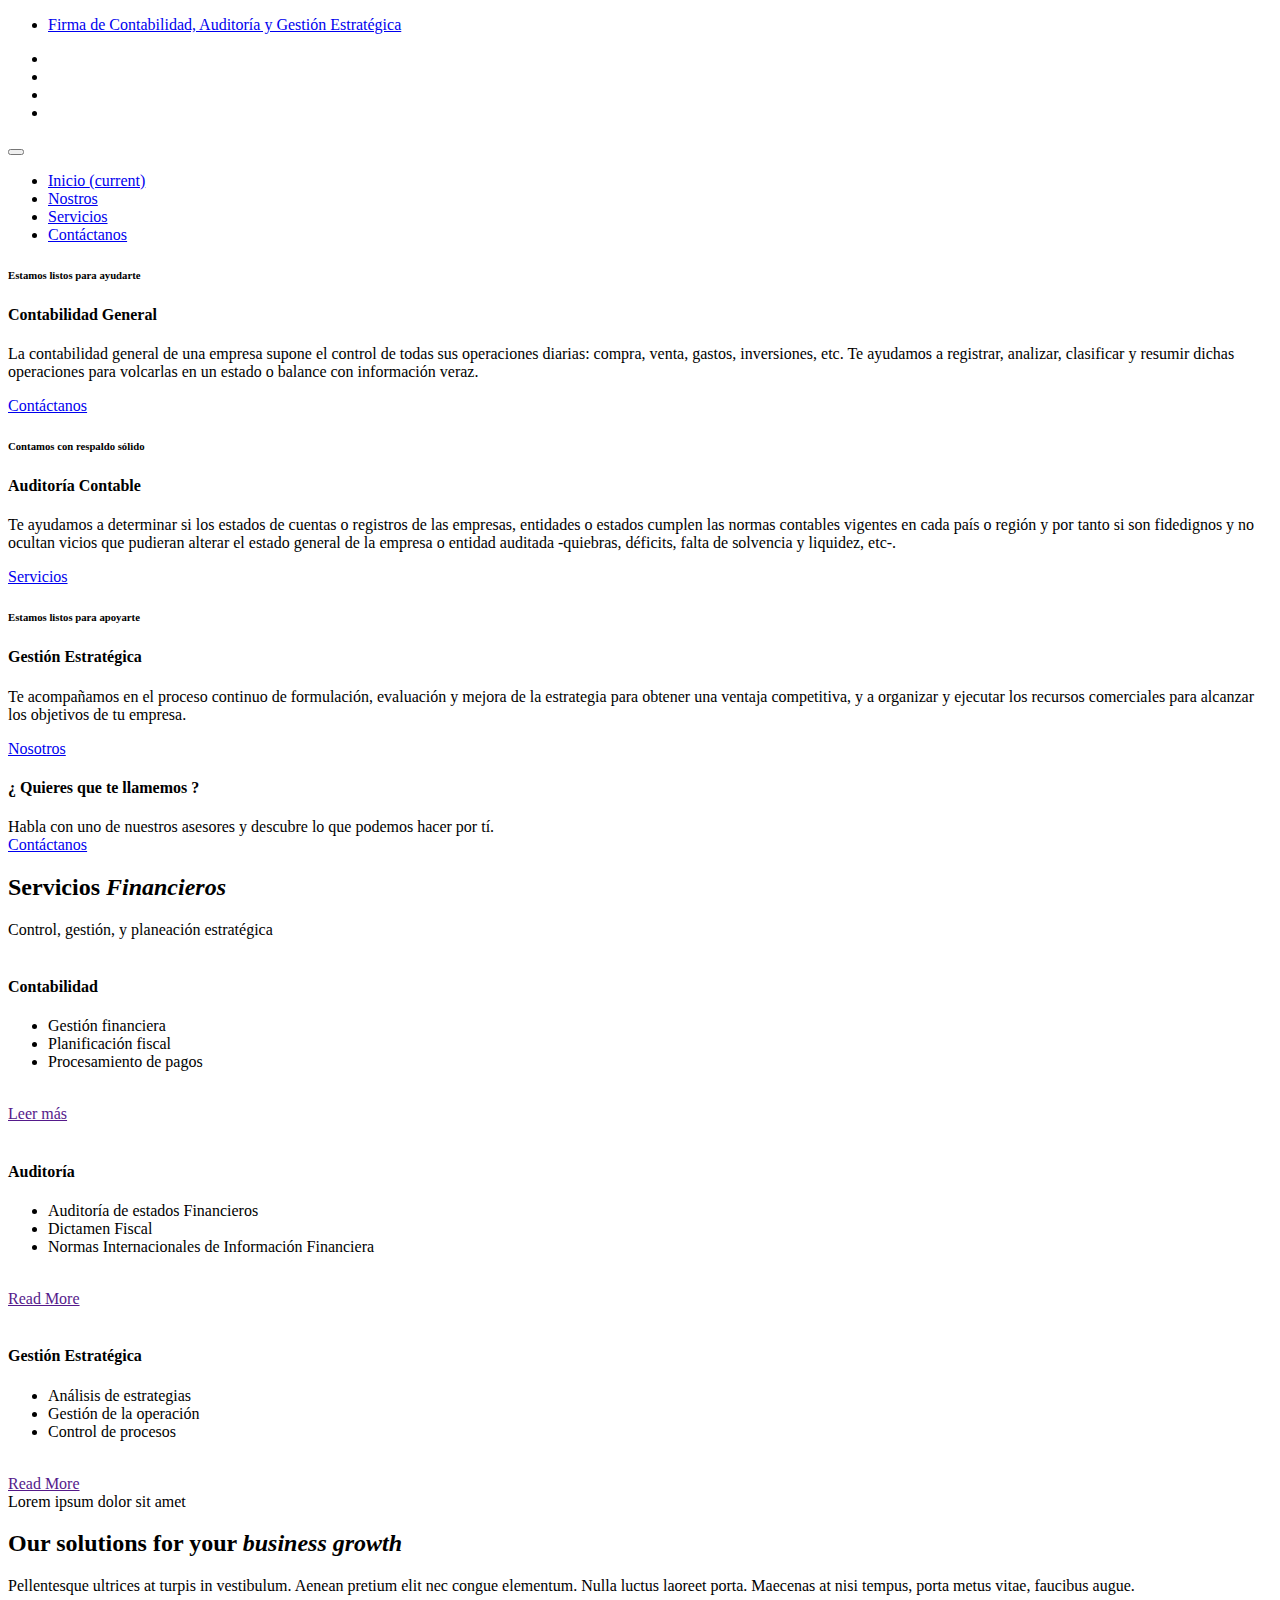
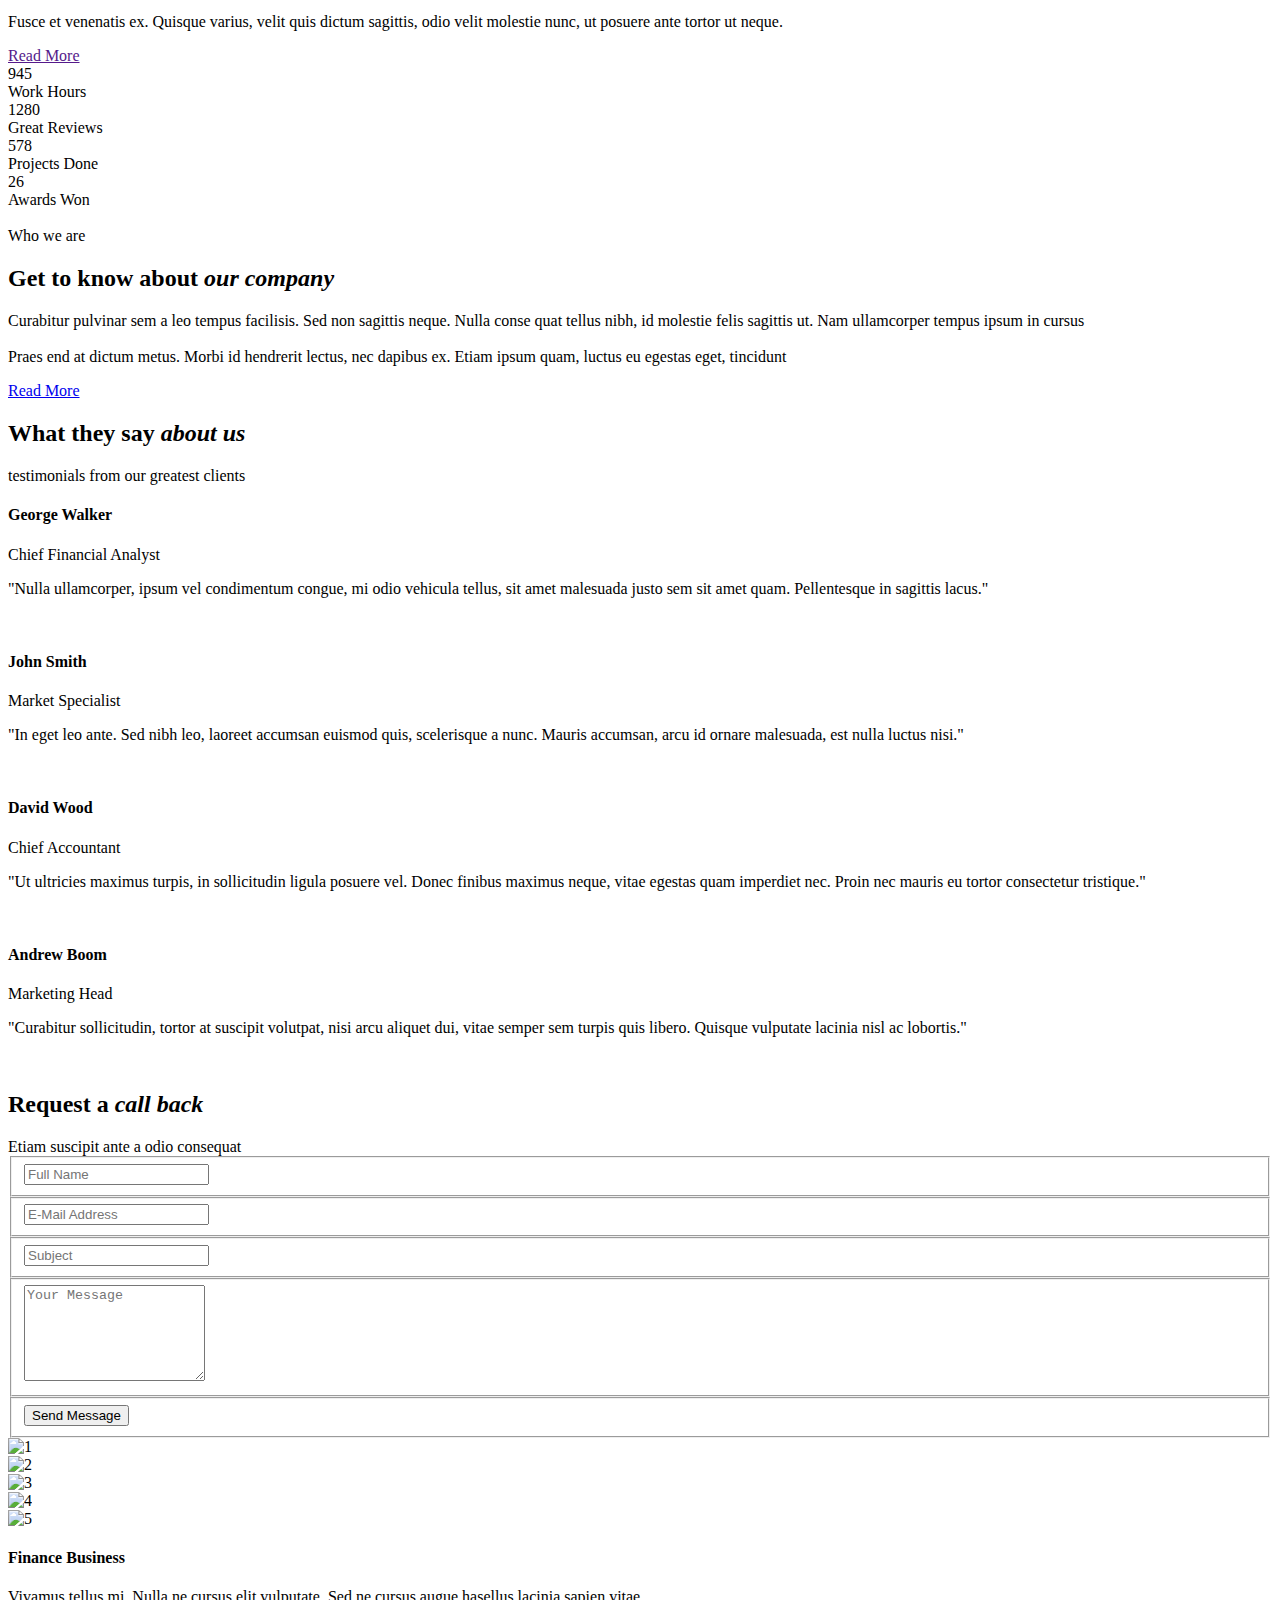
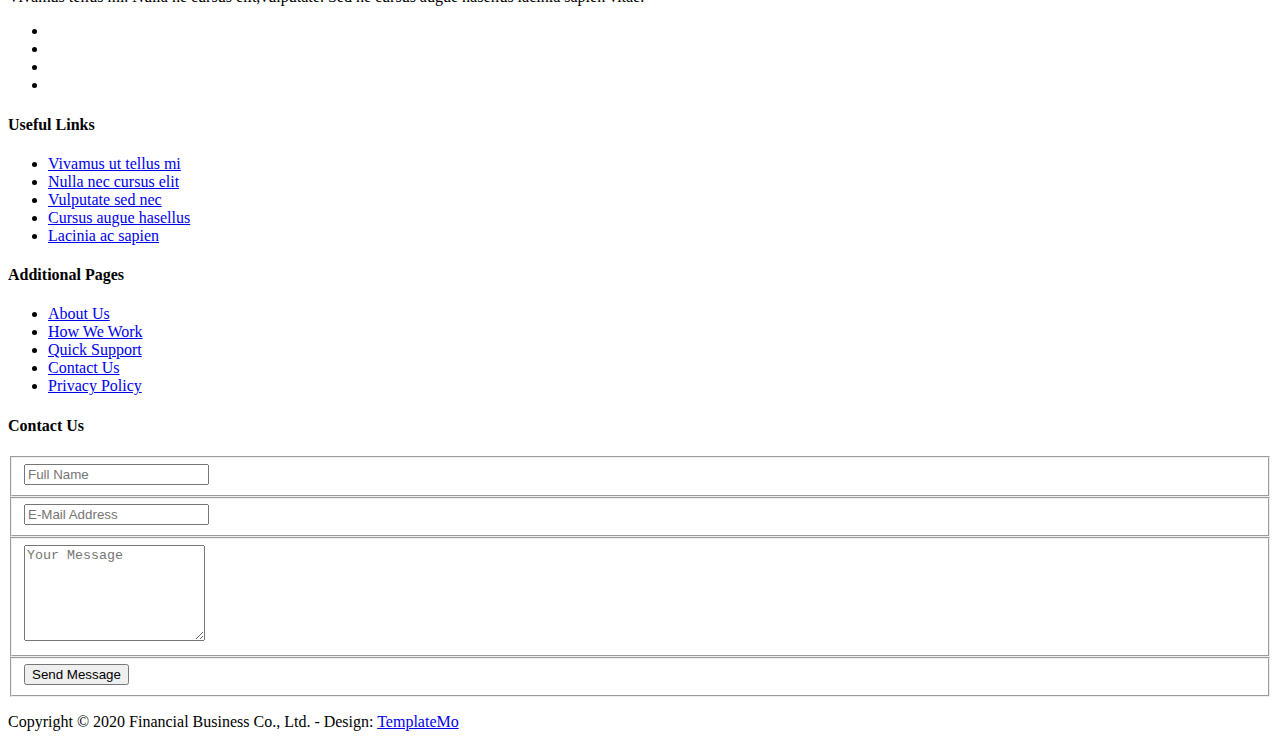
==== index.html @ de441a09 "Add files via upload" ====
<!DOCTYPE html>
<html lang="en">

<head>

  <meta charset="utf-8">
  <meta name="viewport" content="width=device-width, initial-scale=1, shrink-to-fit=no">
  <meta name="description" content="">
  <meta name="author" content="TemplateMo">
  <link href="https://fonts.googleapis.com/css?family=Poppins:100,200,300,400,500,600,700,800,900&display=swap"
    rel="stylesheet">

  <title>Finance Business HTML5 Template</title>

  <!-- Bootstrap core CSS -->
  <link href="vendor/bootstrap/css/bootstrap.min.css" rel="stylesheet">

  <!-- Additional CSS Files -->
  <link rel="stylesheet" href="assets/css/fontawesome.css">
  <link rel="stylesheet" href="assets/css/templatemo-finance-business.css">
  <link rel="stylesheet" href="assets/css/owl.css">
  <link rel="stylesheet" href="assets/css/style.css">
  <!--

Finance Business TemplateMo

https://templatemo.com/tm-545-finance-business

-->
</head>

<body>

  <!-- ***** Preloader Start ***** -->
  <div id="preloader">
    <div class="jumper">
      <div></div>
      <div></div>
      <div></div>
    </div>
  </div>
  <!-- ***** Preloader End ***** -->

  <!-- Header -->
  <div class="sub-header">
    <div class="container">
      <div class="row">
        <div class="col-md-8 col-xs-12">
          <ul class="left-info">
            <li><a href="index.html">Firma de Contabilidad, Auditoría y Gestión Estratégica</a></li>
          </ul>
        </div>
        <div class="col-md-4">
          <ul class="right-icons">
            <li><a href="#"><i class="fa fa-facebook"></i></a></li>
            <li><a href="#"><i class="fa fa-twitter"></i></a></li>
            <li><a href="#"><i class="fa fa-linkedin"></i></a></li>
            <li><a href="#"><i class="fa fa-behance"></i></a></li>
          </ul>
        </div>
      </div>
    </div>
  </div>

  <header class="">
    <nav class="navbar navbar-expand-lg">
      <div class="container">
        <a class="navbar-brand" href="index.html">
        </a>
        <button class="navbar-toggler" type="button" data-toggle="collapse" data-target="#navbarResponsive"
          aria-controls="navbarResponsive" aria-expanded="false" aria-label="Toggle navigation">
          <span class="navbar-toggler-icon"></span>
        </button>
        <div class="collapse navbar-collapse" id="navbarResponsive">
          <ul class="navbar-nav ml-auto">
            <li class="nav-item active">
              <a class="nav-link" href="index.html">Inicio
                <span class="sr-only">(current)</span>
              </a>
            </li>
            <li class="nav-item">
              <a class="nav-link" href="about.html">Nostros</a>
            </li>
            <li class="nav-item">
              <a class="nav-link" href="services.html">Servicios</a>
            </li>
            <li class="nav-item">
              <a class="nav-link" href="contact.html">Contáctanos</a>
            </li>
          </ul>
        </div>
      </div>
    </nav>
  </header>

  <!-- Page Content -->
  <!-- Banner Starts Here -->
  <div class="main-banner header-text" id="top">
    <div class="Modern-Slider">
      <!-- Item -->
      <div class="item item-1">
        <div class="img-fill">
          <div class="text-content">
            <h6>Estamos listos para ayudarte</h6>
            <h4>Contabilidad General</h4>
            <p>La contabilidad general de una empresa supone el control de todas sus operaciones diarias:
              compra, venta, gastos, inversiones, etc. Te ayudamos a registrar, analizar, clasificar y resumir dichas
              operaciones para volcarlas en un estado o balance con información veraz.</p>
            <a href="contact.html" class="filled-button">Contáctanos</a>
          </div>
        </div>
      </div>
      <!-- // Item -->
      <!-- Item -->
      <div class="item item-2">
        <div class="img-fill">
          <div class="text-content">
            <h6>Contamos con respaldo sólido</h6>
            <h4>Auditoría Contable</h4>
            <p>Te ayudamos a determinar si los estados de cuentas o registros de las empresas, entidades o estados
              cumplen las normas contables vigentes en cada país o región y por tanto si son fidedignos y no ocultan
              vicios que pudieran alterar el estado general de la empresa o entidad auditada -quiebras, déficits, falta
              de solvencia y liquidez, etc-.</p>
            <a href="services.html" class="filled-button">Servicios</a>
          </div>
        </div>
      </div>
      <!-- // Item -->
      <!-- Item -->
      <div class="item item-3">
        <div class="img-fill">
          <div class="text-content">
            <h6>Estamos listos para apoyarte</h6>
            <h4>Gestión Estratégica</h4>
            <p>Te acompañamos en el proceso continuo de formulación, evaluación y mejora de la estrategia para obtener
              una ventaja competitiva, y a organizar y ejecutar los recursos comerciales para alcanzar los objetivos de
              tu empresa.</p>
            <a href="about.html" class="filled-button">Nosotros</a>
          </div>
        </div>
      </div>
      <!-- // Item -->
    </div>
  </div>
  <!-- Banner Ends Here -->

  <div class="request-form">
    <div class="container">
      <div class="row">
        <div class="col-md-8">
          <h4>¿ Quieres que te llamemos ?</h4>
          <span>Habla con uno de nuestros asesores y descubre lo que podemos hacer por tí.</span>
        </div>
        <div class="col-md-4">
          <a href="contact.html" class="border-button">Contáctanos</a>
        </div>
      </div>
    </div>
  </div>

  <div class="services">
    <div class="container">
      <div class="row">
        <div class="col-md-12">
          <div class="section-heading">
            <h2>Servicios <em>Financieros</em></h2>
            <span>Control, gestión, y planeación estratégica</span>
          </div>
        </div>
        <div class="col-md-4">
          <div class="service-item">
            <img src="assets/images/service_01.jpg" alt="">
            <div class="down-content">
              <h4>Contabilidad</h4>
              <ul>
                <li>Gestión financiera</li>
                <li>Planificación fiscal</li>
                <li>Procesamiento de pagos</li>
              </ul><br>
              <a href="" class="filled-button">Leer más</a>
            </div>
          </div>
        </div>
        <div class="col-md-4">
          <div class="service-item">
            <img src="assets/images/service_02.jpg" alt="">
            <div class="down-content">
              <h4>Auditoría</h4>
              <ul>
                <li>Auditoría de estados Financieros</li>
                <li>Dictamen Fiscal</li>
                <li>Normas Internacionales de Información Financiera</li>
              </ul><br>
              <a href="" class="filled-button">Read More</a>
            </div>
          </div>
        </div>
        <div class="col-md-4">
          <div class="service-item">
            <img src="assets/images/service_03.jpg" alt="">
            <div class="down-content">
              <h4>Gestión Estratégica</h4>
              <ul>
                <li>Análisis de estrategias</li>
                <li>Gestión de la operación</li>
                <li>Control de procesos</li>
              </ul><br>
              <a href="" class="filled-button">Read More</a>
            </div>
          </div>
        </div>
      </div>
    </div>
  </div>

  <div class="fun-facts">
    <div class="container">
      <div class="row">
        <div class="col-md-6">
          <div class="left-content">
            <span>Lorem ipsum dolor sit amet</span>
            <h2>Our solutions for your <em>business growth</em></h2>
            <p>Pellentesque ultrices at turpis in vestibulum. Aenean pretium elit nec congue elementum. Nulla luctus
              laoreet porta. Maecenas at nisi tempus, porta metus vitae, faucibus augue.
              <br><br>Fusce et venenatis ex. Quisque varius, velit quis dictum sagittis, odio velit molestie nunc, ut
              posuere ante tortor ut neque.
            </p>
            <a href="" class="filled-button">Read More</a>
          </div>
        </div>
        <div class="col-md-6 align-self-center">
          <div class="row">
            <div class="col-md-6">
              <div class="count-area-content">
                <div class="count-digit">945</div>
                <div class="count-title">Work Hours</div>
              </div>
            </div>
            <div class="col-md-6">
              <div class="count-area-content">
                <div class="count-digit">1280</div>
                <div class="count-title">Great Reviews</div>
              </div>
            </div>
            <div class="col-md-6">
              <div class="count-area-content">
                <div class="count-digit">578</div>
                <div class="count-title">Projects Done</div>
              </div>
            </div>
            <div class="col-md-6">
              <div class="count-area-content">
                <div class="count-digit">26</div>
                <div class="count-title">Awards Won</div>
              </div>
            </div>
          </div>
        </div>
      </div>
    </div>
  </div>

  <div class="more-info">
    <div class="container">
      <div class="row">
        <div class="col-md-12">
          <div class="more-info-content">
            <div class="row">
              <div class="col-md-6">
                <div class="left-image">
                  <img src="assets/images/more-info.jpg" alt="">
                </div>
              </div>
              <div class="col-md-6 align-self-center">
                <div class="right-content">
                  <span>Who we are</span>
                  <h2>Get to know about <em>our company</em></h2>
                  <p>Curabitur pulvinar sem a leo tempus facilisis. Sed non sagittis neque. Nulla conse quat tellus
                    nibh, id molestie felis sagittis ut. Nam ullamcorper tempus ipsum in cursus<br><br>Praes end at
                    dictum metus. Morbi id hendrerit lectus, nec dapibus ex. Etiam ipsum quam, luctus eu egestas eget,
                    tincidunt</p>
                  <a href="#" class="filled-button">Read More</a>
                </div>
              </div>
            </div>
          </div>
        </div>
      </div>
    </div>
  </div>

  <div class="testimonials">
    <div class="container">
      <div class="row">
        <div class="col-md-12">
          <div class="section-heading">
            <h2>What they say <em>about us</em></h2>
            <span>testimonials from our greatest clients</span>
          </div>
        </div>
        <div class="col-md-12">
          <div class="owl-testimonials owl-carousel">

            <div class="testimonial-item">
              <div class="inner-content">
                <h4>George Walker</h4>
                <span>Chief Financial Analyst</span>
                <p>"Nulla ullamcorper, ipsum vel condimentum congue, mi odio vehicula tellus, sit amet malesuada justo
                  sem sit amet quam. Pellentesque in sagittis lacus."</p>
              </div>
              <img src="http://placehold.it/60x60" alt="">
            </div>

            <div class="testimonial-item">
              <div class="inner-content">
                <h4>John Smith</h4>
                <span>Market Specialist</span>
                <p>"In eget leo ante. Sed nibh leo, laoreet accumsan euismod quis, scelerisque a nunc. Mauris accumsan,
                  arcu id ornare malesuada, est nulla luctus nisi."</p>
              </div>
              <img src="http://placehold.it/60x60" alt="">
            </div>

            <div class="testimonial-item">
              <div class="inner-content">
                <h4>David Wood</h4>
                <span>Chief Accountant</span>
                <p>"Ut ultricies maximus turpis, in sollicitudin ligula posuere vel. Donec finibus maximus neque, vitae
                  egestas quam imperdiet nec. Proin nec mauris eu tortor consectetur tristique."</p>
              </div>
              <img src="http://placehold.it/60x60" alt="">
            </div>

            <div class="testimonial-item">
              <div class="inner-content">
                <h4>Andrew Boom</h4>
                <span>Marketing Head</span>
                <p>"Curabitur sollicitudin, tortor at suscipit volutpat, nisi arcu aliquet dui, vitae semper sem turpis
                  quis libero. Quisque vulputate lacinia nisl ac lobortis."</p>
              </div>
              <img src="http://placehold.it/60x60" alt="">
            </div>

          </div>
        </div>
      </div>
    </div>
  </div>

  <div class="callback-form">
    <div class="container">
      <div class="row">
        <div class="col-md-12">
          <div class="section-heading">
            <h2>Request a <em>call back</em></h2>
            <span>Etiam suscipit ante a odio consequat</span>
          </div>
        </div>
        <div class="col-md-12">
          <div class="contact-form">
            <form id="contact" action="" method="post">
              <div class="row">
                <div class="col-lg-4 col-md-12 col-sm-12">
                  <fieldset>
                    <input name="name" type="text" class="form-control" id="name" placeholder="Full Name" required="">
                  </fieldset>
                </div>
                <div class="col-lg-4 col-md-12 col-sm-12">
                  <fieldset>
                    <input name="email" type="text" class="form-control" id="email" pattern="[^ @]*@[^ @]*"
                      placeholder="E-Mail Address" required="">
                  </fieldset>
                </div>
                <div class="col-lg-4 col-md-12 col-sm-12">
                  <fieldset>
                    <input name="subject" type="text" class="form-control" id="subject" placeholder="Subject"
                      required="">
                  </fieldset>
                </div>
                <div class="col-lg-12">
                  <fieldset>
                    <textarea name="message" rows="6" class="form-control" id="message" placeholder="Your Message"
                      required=""></textarea>
                  </fieldset>
                </div>
                <div class="col-lg-12">
                  <fieldset>
                    <button type="submit" id="form-submit" class="border-button">Send Message</button>
                  </fieldset>
                </div>
              </div>
            </form>
          </div>
        </div>
      </div>
    </div>
  </div>

  <div class="partners">
    <div class="container">
      <div class="row">
        <div class="col-md-12">
          <div class="owl-partners owl-carousel">

            <div class="partner-item">
              <img src="assets/images/client-01.png" title="1" alt="1">
            </div>

            <div class="partner-item">
              <img src="assets/images/client-01.png" title="2" alt="2">
            </div>

            <div class="partner-item">
              <img src="assets/images/client-01.png" title="3" alt="3">
            </div>

            <div class="partner-item">
              <img src="assets/images/client-01.png" title="4" alt="4">
            </div>

            <div class="partner-item">
              <img src="assets/images/client-01.png" title="5" alt="5">
            </div>

          </div>
        </div>
      </div>
    </div>
  </div>


  <!-- Footer Starts Here -->
  <footer>
    <div class="container">
      <div class="row">
        <div class="col-md-3 footer-item">
          <h4>Finance Business</h4>
          <p>Vivamus tellus mi. Nulla ne cursus elit,vulputate. Sed ne cursus augue hasellus lacinia sapien vitae.</p>
          <ul class="social-icons">
            <li><a rel="nofollow" href="https://fb.com/templatemo" target="_blank"><i class="fa fa-facebook"></i></a>
            </li>
            <li><a href="#"><i class="fa fa-twitter"></i></a></li>
            <li><a href="#"><i class="fa fa-linkedin"></i></a></li>
            <li><a href="#"><i class="fa fa-behance"></i></a></li>
          </ul>
        </div>
        <div class="col-md-3 footer-item">
          <h4>Useful Links</h4>
          <ul class="menu-list">
            <li><a href="#">Vivamus ut tellus mi</a></li>
            <li><a href="#">Nulla nec cursus elit</a></li>
            <li><a href="#">Vulputate sed nec</a></li>
            <li><a href="#">Cursus augue hasellus</a></li>
            <li><a href="#">Lacinia ac sapien</a></li>
          </ul>
        </div>
        <div class="col-md-3 footer-item">
          <h4>Additional Pages</h4>
          <ul class="menu-list">
            <li><a href="#">About Us</a></li>
            <li><a href="#">How We Work</a></li>
            <li><a href="#">Quick Support</a></li>
            <li><a href="#">Contact Us</a></li>
            <li><a href="#">Privacy Policy</a></li>
          </ul>
        </div>
        <div class="col-md-3 footer-item last-item">
          <h4>Contact Us</h4>
          <div class="contact-form">
            <form id="contact footer-contact" action="" method="post">
              <div class="row">
                <div class="col-lg-12 col-md-12 col-sm-12">
                  <fieldset>
                    <input name="name" type="text" class="form-control" id="name" placeholder="Full Name" required="">
                  </fieldset>
                </div>
                <div class="col-lg-12 col-md-12 col-sm-12">
                  <fieldset>
                    <input name="email" type="text" class="form-control" id="email" pattern="[^ @]*@[^ @]*"
                      placeholder="E-Mail Address" required="">
                  </fieldset>
                </div>
                <div class="col-lg-12">
                  <fieldset>
                    <textarea name="message" rows="6" class="form-control" id="message" placeholder="Your Message"
                      required=""></textarea>
                  </fieldset>
                </div>
                <div class="col-lg-12">
                  <fieldset>
                    <button type="submit" id="form-submit" class="filled-button">Send Message</button>
                  </fieldset>
                </div>
              </div>
            </form>
          </div>
        </div>
      </div>
    </div>
  </footer>

  <div class="sub-footer">
    <div class="container">
      <div class="row">
        <div class="col-md-12">
          <p>Copyright &copy; 2020 Financial Business Co., Ltd.

            - Design: <a rel="nofollow noopener" href="https://templatemo.com" target="_blank">TemplateMo</a></p>
        </div>
      </div>
    </div>
  </div>

  <!-- Bootstrap core JavaScript -->
  <script src="vendor/jquery/jquery.min.js"></script>
  <script src="vendor/bootstrap/js/bootstrap.bundle.min.js"></script>

  <!-- Additional Scripts -->
  <script src="assets/js/custom.js"></script>
  <script src="assets/js/owl.js"></script>
  <script src="assets/js/slick.js"></script>
  <script src="assets/js/accordions.js"></script>

  <script language="text/Javascript">
    cleared[0] = cleared[1] = cleared[2] = 0; //set a cleared flag for each field
    function clearField(t) {                   //declaring the array outside of the
      if (!cleared[t.id]) {                      // function makes it static and global
        cleared[t.id] = 1;  // you could use true and false, but that's more typing
        t.value = '';         // with more chance of typos
        t.style.color = '#fff';
      }
    }
  </script>

</body>

</html>
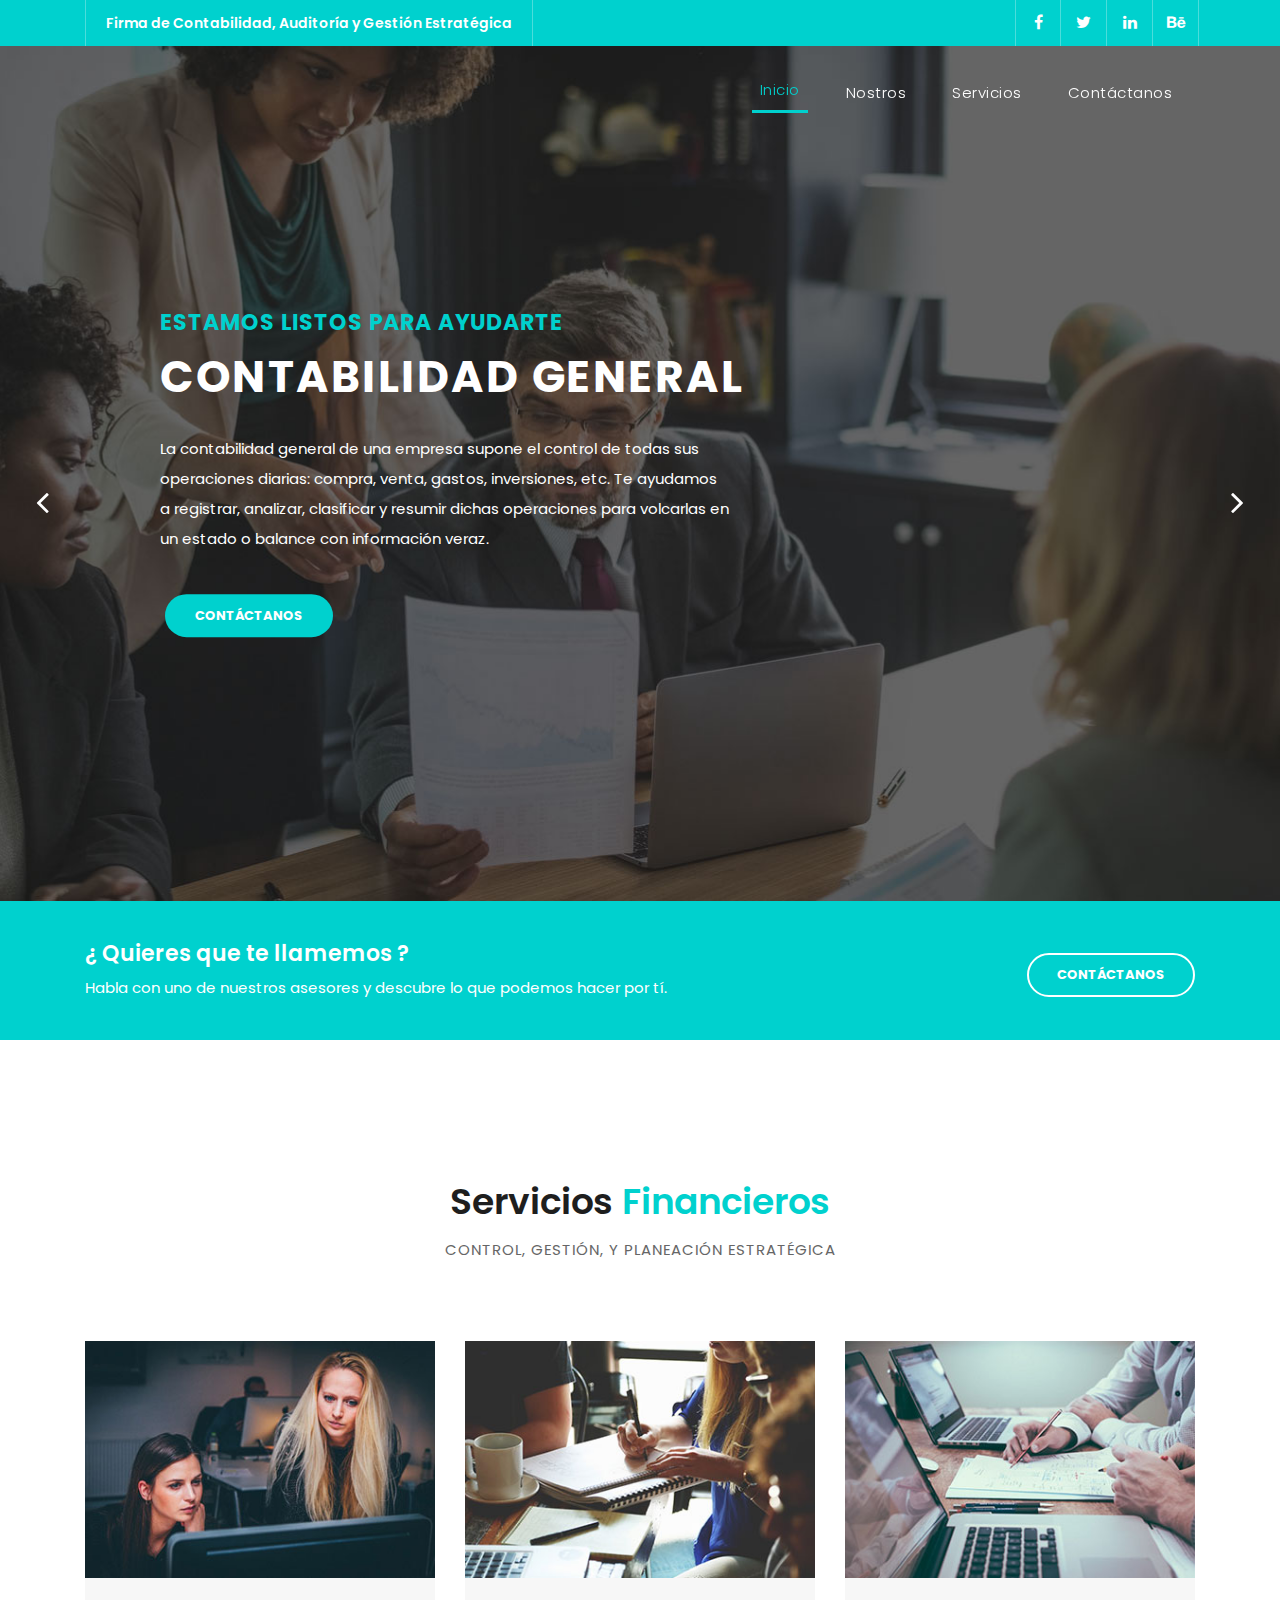
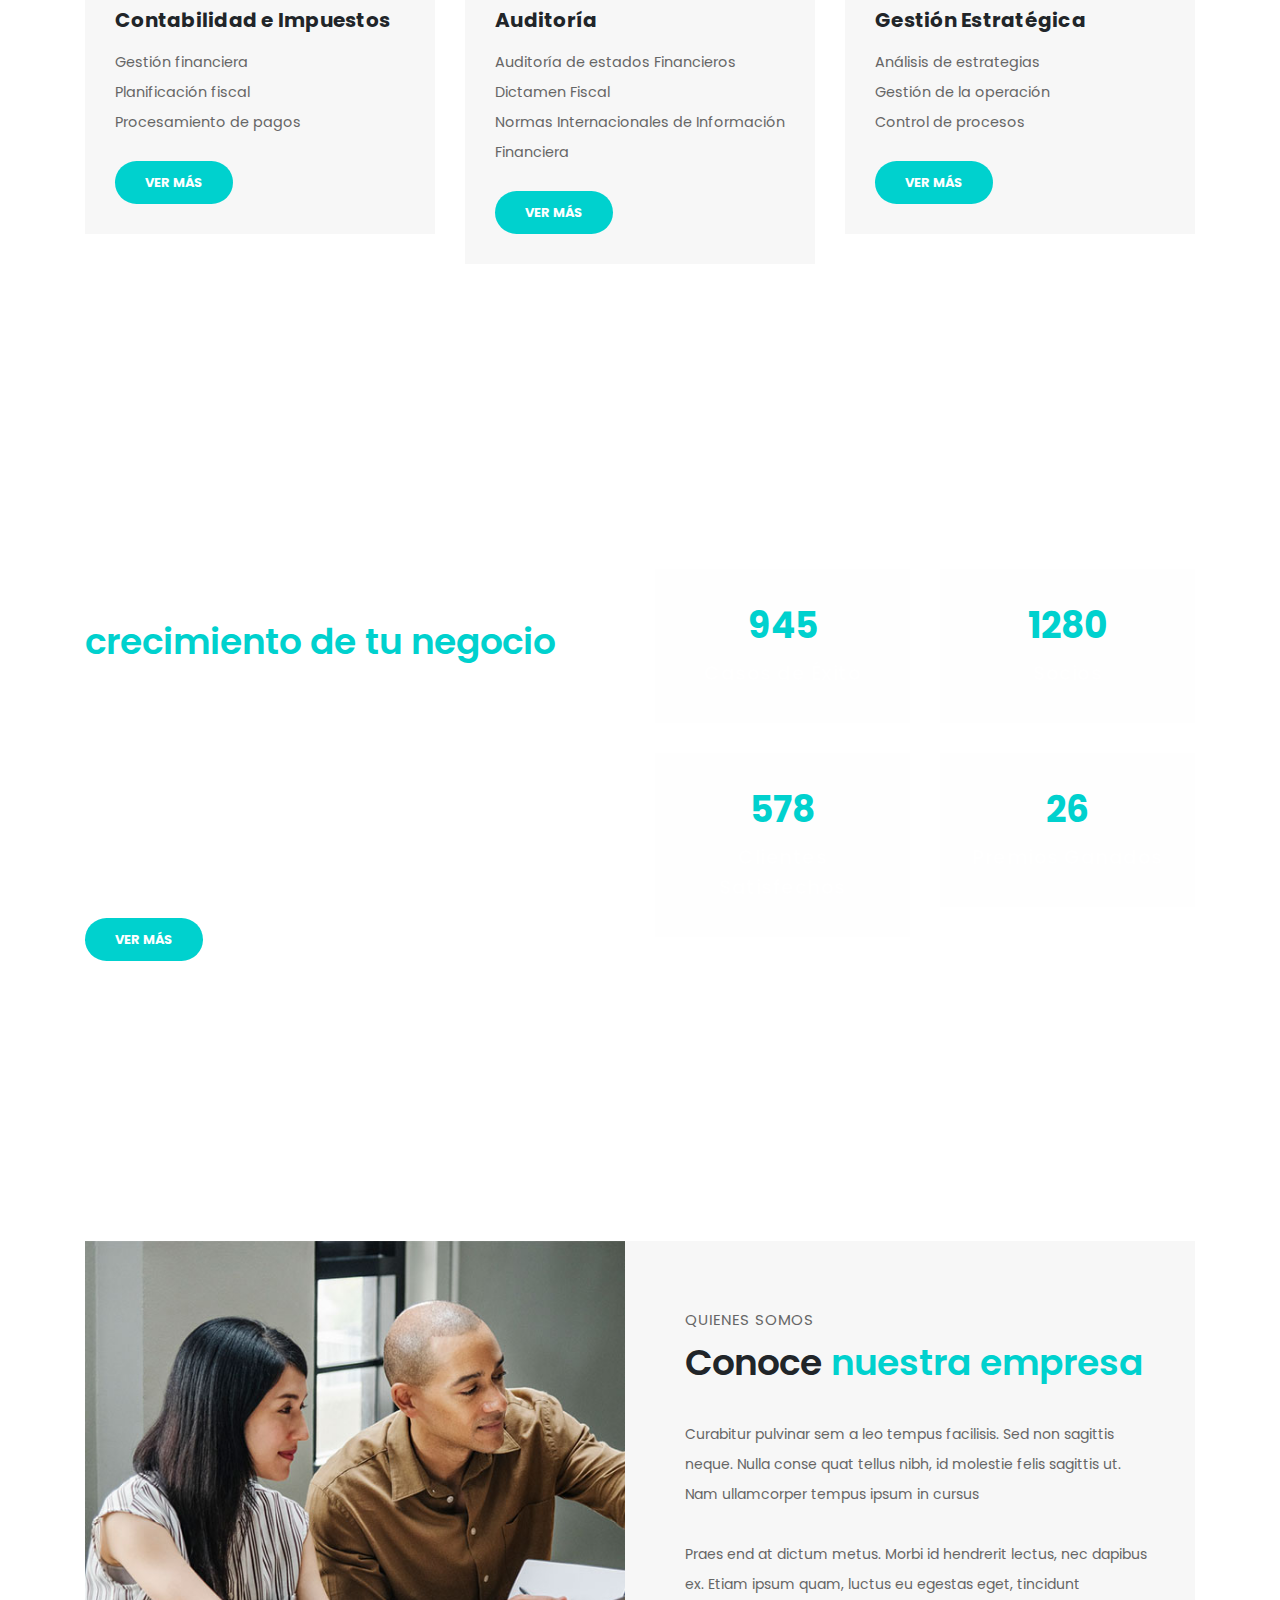
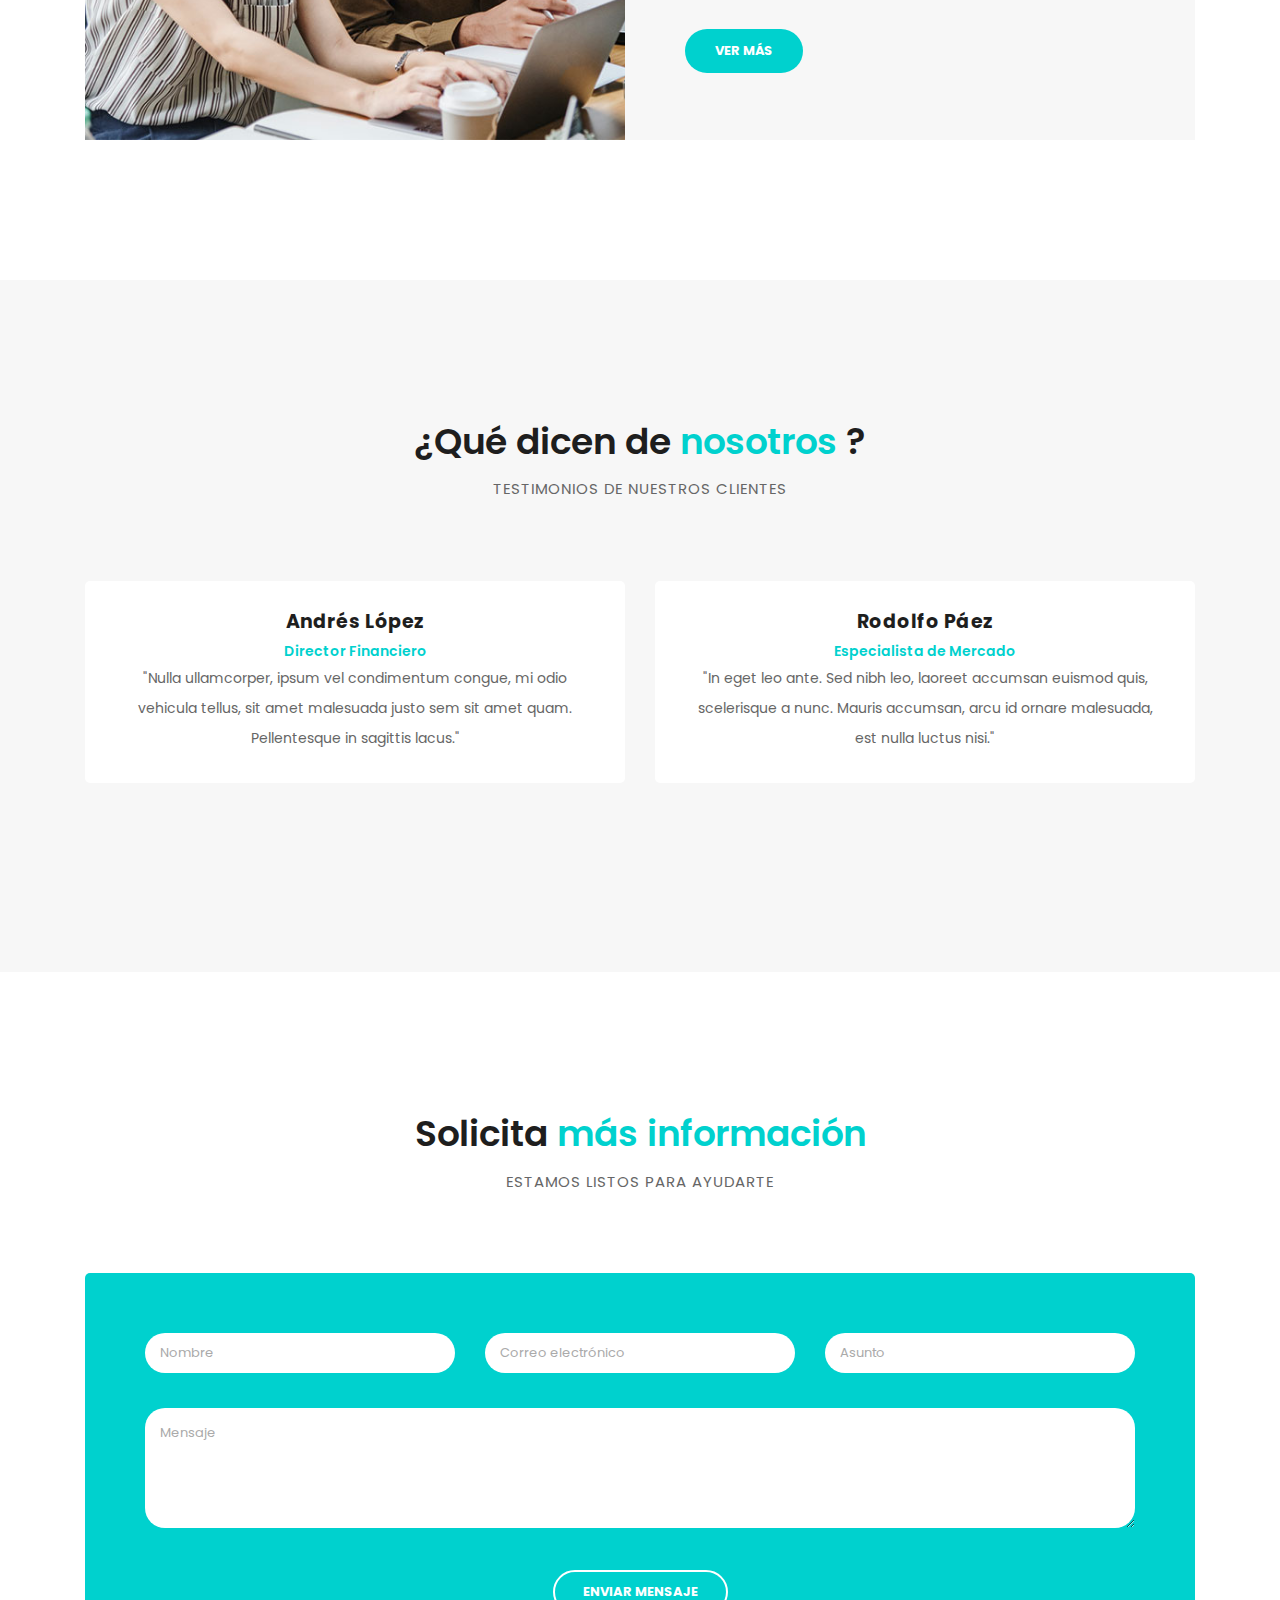
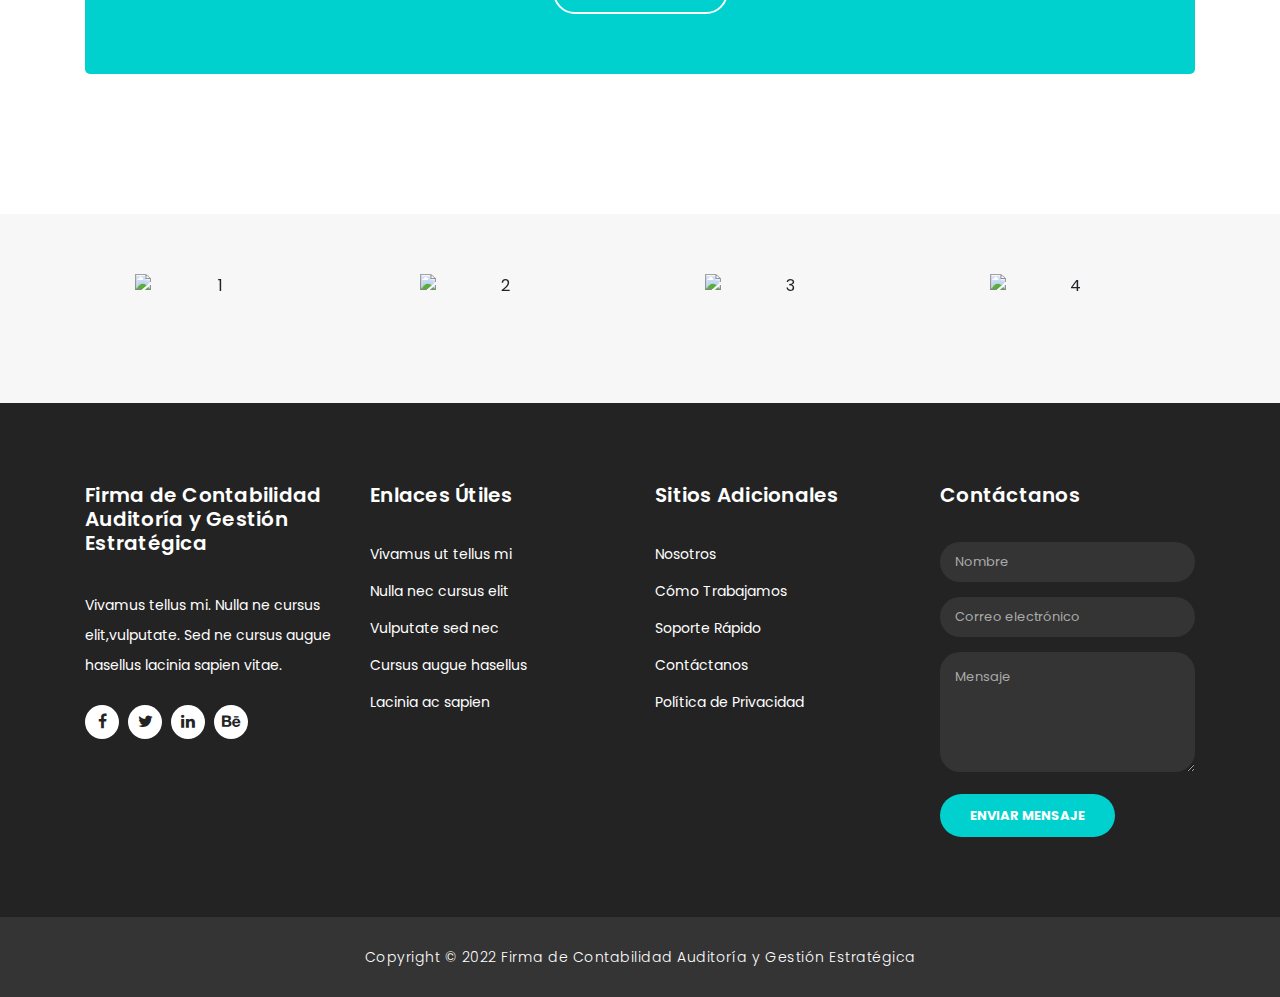
==== commit 06252c1b: "Add files via upload" ====
--- a/index.html
+++ b/index.html
@@ -6,11 +6,11 @@
   <meta charset="utf-8">
   <meta name="viewport" content="width=device-width, initial-scale=1, shrink-to-fit=no">
   <meta name="description" content="">
-  <meta name="author" content="TemplateMo">
+  <meta name="author" content="FCAG">
   <link href="https://fonts.googleapis.com/css?family=Poppins:100,200,300,400,500,600,700,800,900&display=swap"
     rel="stylesheet">
 
-  <title>Finance Business HTML5 Template</title>
+  <title>Firma de Contabilidad, Auditoría y Gestión Estratégica</title>
 
   <!-- Bootstrap core CSS -->
   <link href="vendor/bootstrap/css/bootstrap.min.css" rel="stylesheet">
@@ -20,13 +20,7 @@
   <link rel="stylesheet" href="assets/css/templatemo-finance-business.css">
   <link rel="stylesheet" href="assets/css/owl.css">
   <link rel="stylesheet" href="assets/css/style.css">
-  <!--
-
-Finance Business TemplateMo
-
-https://templatemo.com/tm-545-finance-business
-
--->
+
 </head>
 
 <body>
@@ -171,13 +165,13 @@
           <div class="service-item">
             <img src="assets/images/service_01.jpg" alt="">
             <div class="down-content">
-              <h4>Contabilidad</h4>
+              <h4>Contabilidad e Impuestos</h4>
               <ul>
                 <li>Gestión financiera</li>
                 <li>Planificación fiscal</li>
                 <li>Procesamiento de pagos</li>
               </ul><br>
-              <a href="" class="filled-button">Leer más</a>
+              <a href="" class="filled-button">Ver más</a>
             </div>
           </div>
         </div>
@@ -191,7 +185,7 @@
                 <li>Dictamen Fiscal</li>
                 <li>Normas Internacionales de Información Financiera</li>
               </ul><br>
-              <a href="" class="filled-button">Read More</a>
+              <a href="" class="filled-button">Ver más</a>
             </div>
           </div>
         </div>
@@ -205,7 +199,7 @@
                 <li>Gestión de la operación</li>
                 <li>Control de procesos</li>
               </ul><br>
-              <a href="" class="filled-button">Read More</a>
+              <a href="" class="filled-button">Ver más</a>
             </div>
           </div>
         </div>
@@ -218,14 +212,14 @@
       <div class="row">
         <div class="col-md-6">
           <div class="left-content">
-            <span>Lorem ipsum dolor sit amet</span>
-            <h2>Our solutions for your <em>business growth</em></h2>
+            <span>Soluciones a tu medida</span>
+            <h2>Enfocados en el <em>crecimiento de tu negocio</em></h2>
             <p>Pellentesque ultrices at turpis in vestibulum. Aenean pretium elit nec congue elementum. Nulla luctus
               laoreet porta. Maecenas at nisi tempus, porta metus vitae, faucibus augue.
               <br><br>Fusce et venenatis ex. Quisque varius, velit quis dictum sagittis, odio velit molestie nunc, ut
               posuere ante tortor ut neque.
             </p>
-            <a href="" class="filled-button">Read More</a>
+            <a href="" class="filled-button">Ver más</a>
           </div>
         </div>
         <div class="col-md-6 align-self-center">
@@ -233,25 +227,25 @@
             <div class="col-md-6">
               <div class="count-area-content">
                 <div class="count-digit">945</div>
-                <div class="count-title">Work Hours</div>
+                <div class="count-title">Casos de Éxito</div>
               </div>
             </div>
             <div class="col-md-6">
               <div class="count-area-content">
                 <div class="count-digit">1280</div>
-                <div class="count-title">Great Reviews</div>
+                <div class="count-title">Socios</div>
               </div>
             </div>
             <div class="col-md-6">
               <div class="count-area-content">
                 <div class="count-digit">578</div>
-                <div class="count-title">Projects Done</div>
+                <div class="count-title">Clientes Satisfechos</div>
               </div>
             </div>
             <div class="col-md-6">
               <div class="count-area-content">
                 <div class="count-digit">26</div>
-                <div class="count-title">Awards Won</div>
+                <div class="count-title">Premios Ganados</div>
               </div>
             </div>
           </div>
@@ -273,13 +267,13 @@
               </div>
               <div class="col-md-6 align-self-center">
                 <div class="right-content">
-                  <span>Who we are</span>
-                  <h2>Get to know about <em>our company</em></h2>
+                  <span>Quienes somos</span>
+                  <h2>Conoce <em>nuestra empresa</em></h2>
                   <p>Curabitur pulvinar sem a leo tempus facilisis. Sed non sagittis neque. Nulla conse quat tellus
                     nibh, id molestie felis sagittis ut. Nam ullamcorper tempus ipsum in cursus<br><br>Praes end at
                     dictum metus. Morbi id hendrerit lectus, nec dapibus ex. Etiam ipsum quam, luctus eu egestas eget,
                     tincidunt</p>
-                  <a href="#" class="filled-button">Read More</a>
+                  <a href="#" class="filled-button">Ver más</a>
                 </div>
               </div>
             </div>
@@ -294,8 +288,8 @@
       <div class="row">
         <div class="col-md-12">
           <div class="section-heading">
-            <h2>What they say <em>about us</em></h2>
-            <span>testimonials from our greatest clients</span>
+            <h2>¿Qué dicen de <em>nosotros</em> ?</h2>
+            <span>Testimonios de nuestros clientes</span>
           </div>
         </div>
         <div class="col-md-12">
@@ -303,8 +297,8 @@
 
             <div class="testimonial-item">
               <div class="inner-content">
-                <h4>George Walker</h4>
-                <span>Chief Financial Analyst</span>
+                <h4>Andrés López</h4>
+                <span>Director Financiero</span>
                 <p>"Nulla ullamcorper, ipsum vel condimentum congue, mi odio vehicula tellus, sit amet malesuada justo
                   sem sit amet quam. Pellentesque in sagittis lacus."</p>
               </div>
@@ -313,8 +307,8 @@
 
             <div class="testimonial-item">
               <div class="inner-content">
-                <h4>John Smith</h4>
-                <span>Market Specialist</span>
+                <h4>Rodolfo Páez</h4>
+                <span>Especialista de Mercado</span>
                 <p>"In eget leo ante. Sed nibh leo, laoreet accumsan euismod quis, scelerisque a nunc. Mauris accumsan,
                   arcu id ornare malesuada, est nulla luctus nisi."</p>
               </div>
@@ -323,8 +317,8 @@
 
             <div class="testimonial-item">
               <div class="inner-content">
-                <h4>David Wood</h4>
-                <span>Chief Accountant</span>
+                <h4>Richard Branson</h4>
+                <span>Inversionista</span>
                 <p>"Ut ultricies maximus turpis, in sollicitudin ligula posuere vel. Donec finibus maximus neque, vitae
                   egestas quam imperdiet nec. Proin nec mauris eu tortor consectetur tristique."</p>
               </div>
@@ -333,8 +327,8 @@
 
             <div class="testimonial-item">
               <div class="inner-content">
-                <h4>Andrew Boom</h4>
-                <span>Marketing Head</span>
+                <h4>Juan López</h4>
+                <span>Contador</span>
                 <p>"Curabitur sollicitudin, tortor at suscipit volutpat, nisi arcu aliquet dui, vitae semper sem turpis
                   quis libero. Quisque vulputate lacinia nisl ac lobortis."</p>
               </div>
@@ -352,8 +346,8 @@
       <div class="row">
         <div class="col-md-12">
           <div class="section-heading">
-            <h2>Request a <em>call back</em></h2>
-            <span>Etiam suscipit ante a odio consequat</span>
+            <h2>Solicita <em>más información</em></h2>
+            <span>Estamos listos para ayudarte</span>
           </div>
         </div>
         <div class="col-md-12">
@@ -362,30 +356,30 @@
               <div class="row">
                 <div class="col-lg-4 col-md-12 col-sm-12">
                   <fieldset>
-                    <input name="name" type="text" class="form-control" id="name" placeholder="Full Name" required="">
+                    <input name="name" type="text" class="form-control" id="name" placeholder="Nombre" required="">
                   </fieldset>
                 </div>
                 <div class="col-lg-4 col-md-12 col-sm-12">
                   <fieldset>
                     <input name="email" type="text" class="form-control" id="email" pattern="[^ @]*@[^ @]*"
-                      placeholder="E-Mail Address" required="">
+                      placeholder="Correo electrónico" required="">
                   </fieldset>
                 </div>
                 <div class="col-lg-4 col-md-12 col-sm-12">
                   <fieldset>
-                    <input name="subject" type="text" class="form-control" id="subject" placeholder="Subject"
+                    <input name="subject" type="text" class="form-control" id="subject" placeholder="Asunto"
                       required="">
                   </fieldset>
                 </div>
                 <div class="col-lg-12">
                   <fieldset>
-                    <textarea name="message" rows="6" class="form-control" id="message" placeholder="Your Message"
+                    <textarea name="message" rows="6" class="form-control" id="message" placeholder="Mensaje"
                       required=""></textarea>
                   </fieldset>
                 </div>
                 <div class="col-lg-12">
                   <fieldset>
-                    <button type="submit" id="form-submit" class="border-button">Send Message</button>
+                    <button type="submit" id="form-submit" class="border-button">Enviar Mensaje</button>
                   </fieldset>
                 </div>
               </div>
@@ -403,19 +397,19 @@
           <div class="owl-partners owl-carousel">
 
             <div class="partner-item">
-              <img src="assets/images/client-01.png" title="1" alt="1">
+              <img src="assets/images/hp.png" title="1" alt="1">
             </div>
 
             <div class="partner-item">
-              <img src="assets/images/client-01.png" title="2" alt="2">
+              <img src="assets/images/google.png" title="2" alt="2">
             </div>
 
             <div class="partner-item">
-              <img src="assets/images/client-01.png" title="3" alt="3">
+              <img src="assets/images/apple.png" title="3" alt="3">
             </div>
 
             <div class="partner-item">
-              <img src="assets/images/client-01.png" title="4" alt="4">
+              <img src="assets/images/att.png" title="4" alt="4">
             </div>
 
             <div class="partner-item">
@@ -434,7 +428,7 @@
     <div class="container">
       <div class="row">
         <div class="col-md-3 footer-item">
-          <h4>Finance Business</h4>
+          <h4>Firma de Contabilidad Auditoría y Gestión Estratégica</h4>
           <p>Vivamus tellus mi. Nulla ne cursus elit,vulputate. Sed ne cursus augue hasellus lacinia sapien vitae.</p>
           <ul class="social-icons">
             <li><a rel="nofollow" href="https://fb.com/templatemo" target="_blank"><i class="fa fa-facebook"></i></a>
@@ -445,7 +439,7 @@
           </ul>
         </div>
         <div class="col-md-3 footer-item">
-          <h4>Useful Links</h4>
+          <h4>Enlaces Útiles</h4>
           <ul class="menu-list">
             <li><a href="#">Vivamus ut tellus mi</a></li>
             <li><a href="#">Nulla nec cursus elit</a></li>
@@ -455,40 +449,40 @@
           </ul>
         </div>
         <div class="col-md-3 footer-item">
-          <h4>Additional Pages</h4>
+          <h4>Sitios Adicionales</h4>
           <ul class="menu-list">
-            <li><a href="#">About Us</a></li>
-            <li><a href="#">How We Work</a></li>
-            <li><a href="#">Quick Support</a></li>
-            <li><a href="#">Contact Us</a></li>
-            <li><a href="#">Privacy Policy</a></li>
+            <li><a href="#">Nosotros</a></li>
+            <li><a href="#">Cómo Trabajamos</a></li>
+            <li><a href="#">Soporte Rápido</a></li>
+            <li><a href="#">Contáctanos</a></li>
+            <li><a href="#">Política de Privacidad</a></li>
           </ul>
         </div>
         <div class="col-md-3 footer-item last-item">
-          <h4>Contact Us</h4>
+          <h4>Contáctanos</h4>
           <div class="contact-form">
             <form id="contact footer-contact" action="" method="post">
               <div class="row">
                 <div class="col-lg-12 col-md-12 col-sm-12">
                   <fieldset>
-                    <input name="name" type="text" class="form-control" id="name" placeholder="Full Name" required="">
+                    <input name="name" type="text" class="form-control" id="name" placeholder="Nombre" required="">
                   </fieldset>
                 </div>
                 <div class="col-lg-12 col-md-12 col-sm-12">
                   <fieldset>
                     <input name="email" type="text" class="form-control" id="email" pattern="[^ @]*@[^ @]*"
-                      placeholder="E-Mail Address" required="">
+                      placeholder="Correo electrónico" required="">
                   </fieldset>
                 </div>
                 <div class="col-lg-12">
                   <fieldset>
-                    <textarea name="message" rows="6" class="form-control" id="message" placeholder="Your Message"
+                    <textarea name="message" rows="6" class="form-control" id="message" placeholder="Mensaje"
                       required=""></textarea>
                   </fieldset>
                 </div>
                 <div class="col-lg-12">
                   <fieldset>
-                    <button type="submit" id="form-submit" class="filled-button">Send Message</button>
+                    <button type="submit" id="form-submit" class="filled-button">Enviar Mensaje</button>
                   </fieldset>
                 </div>
               </div>
@@ -503,9 +497,7 @@
     <div class="container">
       <div class="row">
         <div class="col-md-12">
-          <p>Copyright &copy; 2020 Financial Business Co., Ltd.
-
-            - Design: <a rel="nofollow noopener" href="https://templatemo.com" target="_blank">TemplateMo</a></p>
+          <p>Copyright &copy; 2022 Firma de Contabilidad Auditoría y Gestión Estratégica</p>
         </div>
       </div>
     </div>
--- a/assets/css/templatemo-finance-business.css
+++ b/assets/css/templatemo-finance-business.css
@@ -0,0 +1,1339 @@
+/* 
+
+TemplateMo - Finance Business
+
+https://templatemo.com/tm-545-finance-business
+
+*/
+
+body {
+  font-family: 'Poppins', sans-serif;
+  overflow-x: hidden;
+  text-rendering: optimizeLegibility;
+  -webkit-font-smoothing: antialiased;
+  -moz-osx-font-smoothing: grayscale;
+}
+p {
+	margin-bottom: 0px;
+	font-size: 14px;
+	color: #666666;
+	line-height: 30px;
+}
+a {
+	text-decoration: none!important;
+}
+ul {
+	padding: 0;
+	margin: 0;
+	list-style: none;
+}
+
+h1,h2,h3,h4,h5,h6 {
+	margin: 0px;
+}
+
+a.filled-button {
+	background-color: #00d1ce;
+	color: #fff;
+	font-size: 13px;
+	text-transform: uppercase;
+	font-weight: 700;
+	padding: 12px 30px;
+	border-radius: 30px;
+	display: inline-block;
+	transition: all 0.3s;
+}
+
+a.filled-button:hover {
+	background-color: #fff;
+	color: #00d1ce;
+}
+
+a.border-button {
+	background-color: transparent;
+	color: #fff;
+	border: 2px solid #fff;
+	font-size: 13px;
+	text-transform: uppercase;
+	font-weight: 700;
+	padding: 10px 28px;
+	border-radius: 30px;
+	display: inline-block;
+	transition: all 0.3s;
+}
+
+a.border-button:hover {
+	background-color: #fff;
+	color: #00d1ce;
+}
+
+.section-heading {
+	text-align: center;
+	margin-bottom: 80px;
+}
+
+.section-heading h2 {
+	font-size: 36px;
+	font-weight: 600;
+	color: #1e1e1e;
+}
+
+.section-heading em {
+	font-style: normal;
+	color: #00d1ce;
+}
+
+.section-heading span {
+	display: block;
+	margin-top: 15px;
+	text-transform: uppercase;
+	font-size: 15px;
+	color: #666;
+	letter-spacing: 1px;
+}
+
+#preloader {
+  overflow: hidden;
+  background: #00d1ce;
+  left: 0;
+  right: 0;
+  top: 0;
+  bottom: 0;
+  position: fixed;
+  z-index: 9999999;
+  color: #fff;
+}
+
+#preloader .jumper {
+  left: 0;
+  top: 0;
+  right: 0;
+  bottom: 0;
+  display: block;
+  position: absolute;
+  margin: auto;
+  width: 50px;
+  height: 50px;
+}
+
+#preloader .jumper > div {
+  background-color: #fff;
+  width: 10px;
+  height: 10px;
+  border-radius: 100%;
+  -webkit-animation-fill-mode: both;
+  animation-fill-mode: both;
+  position: absolute;
+  opacity: 0;
+  width: 50px;
+  height: 50px;
+  -webkit-animation: jumper 1s 0s linear infinite;
+  animation: jumper 1s 0s linear infinite;
+}
+
+#preloader .jumper > div:nth-child(2) {
+  -webkit-animation-delay: 0.33333s;
+  animation-delay: 0.33333s;
+}
+
+#preloader .jumper > div:nth-child(3) {
+  -webkit-animation-delay: 0.66666s;
+  animation-delay: 0.66666s;
+}
+
+@-webkit-keyframes jumper {
+  0% {
+    opacity: 0;
+    -webkit-transform: scale(0);
+    transform: scale(0);
+  }
+  5% {
+    opacity: 1;
+  }
+  100% {
+    -webkit-transform: scale(1);
+    transform: scale(1);
+    opacity: 0;
+  }
+}
+
+@keyframes jumper {
+  0% {
+    opacity: 0;
+    -webkit-transform: scale(0);
+    transform: scale(0);
+  }
+  5% {
+    opacity: 1;
+  }
+  100% {
+    opacity: 0;
+  }
+}
+
+/* Sub Header Style */
+
+.sub-header {
+	background-color: #00d1ce;
+	height: 46px;
+	line-height: 46px;
+}
+
+.sub-header ul li {
+	display: inline-block;
+}
+
+.sub-header ul.left-info li {
+	border-left: 1px solid rgba(250,250,250,0.3);
+	padding: 0px 20px;
+}
+
+.sub-header ul.left-info li:last-child {
+	border-right: 1px solid rgba(250,250,250,0.3);
+}
+
+.sub-header ul.left-info li i {
+	margin-right: 10px;
+	font-size: 18px;
+}
+
+.sub-header ul.left-info li a {
+	color: #fff;
+	font-size: 14px;
+	font-weight: 600;
+}
+
+.sub-header ul.right-icons {
+	float: right;
+}
+
+.sub-header ul.right-icons li {
+	margin-right: -4px;
+	width: 46px;
+	display: inline-block;
+	text-align: center;
+	border-right: 1px solid rgba(250,250,250,0.3);
+}
+
+.sub-header ul.right-icons li:first-child {
+	border-left: 1px solid rgba(250,250,250,0.3);
+}
+
+.sub-header ul.right-icons li a {
+	color: #fff;
+	transition: all 0.3s;
+}
+
+.sub-header ul.right-icons li a:hover {
+	opacity: 0.75;
+}
+
+
+
+/* Header Style */
+header {
+	position: absolute;
+	z-index: 99999;
+	width: 100%;
+	background-color: transparent!important;
+	height: 80px;
+	-webkit-transition: all 0.3s ease-in-out 0s;
+    -moz-transition: all 0.3s ease-in-out 0s;
+    -o-transition: all 0.3s ease-in-out 0s;
+    transition: all 0.3s ease-in-out 0s;
+}
+header .navbar {
+	padding: 20px 0px;
+}
+.background-header .navbar {
+	padding: 10px 0px;
+}
+.background-header {
+	top: 0;
+	position: fixed;
+	background-color: #fff!important;
+	box-shadow: 0px 1px 10px rgba(0,0,0,0.1);
+}
+.background-header .navbar-brand h2 {
+	color: #00d1ce!important;
+}
+.background-header .navbar-nav a.nav-link {
+	color: #1e1e1e!important;
+}
+.background-header .navbar-nav .nav-link:hover,
+.background-header .navbar-nav .active>.nav-link,
+.background-header .navbar-nav .nav-link.active,
+.background-header .navbar-nav .nav-link.show,
+.background-header .navbar-nav .show>.nav-link {
+	color: #00d1ce!important;
+}
+.navbar .navbar-brand {
+	float: 	left;
+	margin-top: 12px;
+	outline: none;
+}
+.navbar .navbar-brand h2 {
+	color: #fff;
+	text-transform: uppercase;
+	font-size: 24px;
+	font-weight: 700;
+	-webkit-transition: all .3s ease 0s;
+    -moz-transition: all .3s ease 0s;
+    -o-transition: all .3s ease 0s;
+    transition: all .3s ease 0s;
+}
+.navbar .navbar-brand h2 em {
+	font-style: normal;
+	font-size: 16px;
+}
+#navbarResponsive {
+	z-index: 999;
+}
+.navbar-collapse {
+	text-align: center;
+}
+.navbar .navbar-nav .nav-item {
+	margin: 0px 15px;
+}
+.navbar .navbar-nav a.nav-link {
+	text-transform: capitalize;
+	font-size: 15px;
+	font-weight: 300;
+	letter-spacing: 0.5px;
+	color: #fff;
+	transition: all 0.5s;
+	margin-top: 5px;
+}
+.navbar .navbar-nav .nav-link:hover,
+.navbar .navbar-nav .active>.nav-link,
+.navbar .navbar-nav .nav-link.active,
+.navbar .navbar-nav .nav-link.show,
+.navbar .navbar-nav .show>.nav-link {
+	color: #00d1ce;
+	border-bottom: 3px solid #00d1ce;
+}
+.navbar .navbar-toggler-icon {
+	background-image: none;
+}
+.navbar .navbar-toggler {
+	border-color: #fff;
+	background-color: #fff;	
+	height: 36px;
+	outline: none;
+	border-radius: 0px;
+	position: absolute;
+	right: 30px;
+	top: 20px;
+}
+.navbar .navbar-toggler-icon:after {
+	content: '\f0c9';
+	color: #00d1ce;
+	font-size: 18px;
+	line-height: 26px;
+	font-family: 'FontAwesome';
+}
+
+
+
+/* Banner Style */
+
+.img-fill{
+  width: 100%;
+  display: block;
+  overflow: hidden;
+  position: relative;
+  text-align: center
+}
+
+.img-fill img {
+  min-height: 100%;
+  min-width: 100%;
+  position: relative;
+  display: inline-block;
+  max-width: none;
+}
+
+*,
+*:before,
+*:after {
+  -webkit-box-sizing: border-box;
+  box-sizing: border-box;
+  -webkit-font-smoothing: antialiased;
+  -moz-osx-font-smoothing: grayscale;
+}
+
+.Grid1k {
+  padding: 0 15px;
+  max-width: 1200px;
+  margin: auto;
+}
+
+.blocks-box,
+.slick-slider {
+  margin: 0;
+  padding: 0!important;
+}
+
+.slick-slide {
+  float: left;
+  padding: 0;
+}
+
+.Modern-Slider .item .img-fill {
+	background-size: cover;
+	background-position: center center;
+	background-repeat: no-repeat;
+	height:95vh;
+}
+
+.Modern-Slider .item-1 .img-fill {
+	background-image: url(../images/slide_01.jpg);
+}
+
+.Modern-Slider .item-2 .img-fill {
+	background-image: url(../images/slide_02.jpg);
+}
+
+.Modern-Slider .item-3 .img-fill {
+	background-image: url(../images/slide_03.jpg);
+}
+
+.Modern-Slider .NextArrow{
+  position:absolute;
+  top:50%;
+  right:30px;
+  border:0 none;
+  background-color: transparent;
+  text-align:center;
+  font-size: 36px;
+  font-family: 'FontAwesome';
+  color:#FFF;
+  z-index:5;
+  outline: none;
+  cursor: pointer;
+}
+
+.Modern-Slider .NextArrow:before{
+  content:'\f105';
+}
+
+.Modern-Slider .PrevArrow {
+  position:absolute;
+  top:50%;
+  left:30px;
+  border:0 none;
+  background-color: transparent;
+  text-align:center;
+  font-size: 36px;
+  font-family: 'FontAwesome';
+  color:#FFF;
+  z-index:5;
+  outline: none;
+  cursor: pointer;
+}
+
+.Modern-Slider .PrevArrow:before{
+  content:'\f104';
+}
+
+ul.slick-dots {
+  display: none!important;
+}
+
+.Modern-Slider .text-content {
+	text-align: left;
+  	width: 75%;
+  	position: absolute;
+  	top: 50%;
+  	left: 50%;
+  	transform: translate(-50%, -50%);
+}
+
+.Modern-Slider .item h6 {
+  margin-bottom: 15px;
+  font-size: 22px;
+  text-transform: uppercase;
+  font-weight: 700;
+  letter-spacing: 1px;
+  color:#00d1ce;
+  animation:fadeOutRight 1s both;
+}
+
+.Modern-Slider .item h4 {
+  margin-bottom: 30px;
+  text-transform: uppercase;
+  font-size: 44px;
+  font-weight: 700;
+  letter-spacing: 2.5px;
+  color:#FFF;
+  overflow:hidden;
+  animation:fadeOutLeft 1s both;
+}
+
+.Modern-Slider .item p {
+	max-width: 570px;
+	color: #fff;
+	font-size: 15px;
+	font-weight: 400;
+	line-height: 30px;
+	margin-bottom: 40px;
+}
+
+.Modern-Slider .item a {
+  margin: 0 5px;
+}
+
+.Modern-Slider .item.slick-active h6{
+  animation:fadeInDown 1s both 1s;
+}
+
+.Modern-Slider .item.slick-active h4{
+  animation:fadeInLeft 1s both 1.5s;
+}
+
+.Modern-Slider .item.slick-active{
+  animation:Slick-FastSwipeIn 1s both;
+}
+
+.Modern-Slider .buttons {
+  position: relative;
+}
+
+.Modern-Slider {background:#000;}
+
+
+/* ==== Slick Slider Css Ruls === */
+.slick-slider{position:relative;display:block;-webkit-user-select:none;-moz-user-select:none;-ms-user-select:none;user-select:none;-webkit-touch-callout:none;-khtml-user-select:none;-ms-touch-action:pan-y;touch-action:pan-y;-webkit-tap-highlight-color:transparent}
+.slick-list{position:relative;display:block;overflow:hidden;margin:0;padding:0}
+.slick-list:focus{outline:none}.slick-list.dragging{cursor:hand}
+.slick-slider .slick-track,.slick-slider .slick-list{-webkit-transform:translate3d(0,0,0);-ms-transform:translate3d(0,0,0);transform:translate3d(0,0,0)}
+.slick-track{position:relative;top:0;left:0;display:block}
+.slick-track:before,.slick-track:after{display:table;content:''}.slick-track:after{clear:both}
+.slick-loading .slick-track{visibility:hidden}
+.slick-slide{display:none;float:left /* If RTL Make This Right */ ;height:100%;min-height:1px}
+.slick-slide.dragging img{pointer-events:none}
+.slick-initialized .slick-slide{display:block}
+.slick-loading .slick-slide{visibility:hidden}
+.slick-vertical .slick-slide{display:block;height:auto;border:1px solid transparent}
+
+
+
+
+/* Request Form */
+
+.request-form {
+	background-color: #00d1ce;
+	padding: 40px 0px;
+	color: #fff;
+}
+
+.request-form h4 {
+	font-size: 22px;
+	font-weight: 600;
+}
+
+.request-form span {
+	font-size: 15px;
+	font-weight: 400;
+	display: inline-block;
+	margin-top: 10px;
+}
+
+.request-form a.border-button {
+	margin-top: 12px;
+	float: right;
+}
+
+
+
+
+/* Services */
+
+.services {
+	margin-top: 140px;
+}
+
+.service-item img {
+	width: 100%;
+	overflow: hidden;
+}
+
+.service-item .down-content {
+	background-color: #f7f7f7;
+	padding: 30px;
+}
+
+.service-item .down-content h4 {
+	font-size: 20px;
+	font-weight: 700;
+	letter-spacing: 0.25px;
+	margin-bottom: 15px;
+}
+
+.service-item .down-content p {
+	margin-bottom: 20px;
+}
+
+
+
+/* Fun Facts */
+
+.fun-facts {
+	margin-top: 140px;
+	background-image: url(../images/fun-facts-bg.jpg);
+	background-position: center center;
+	background-repeat: no-repeat;
+	background-size: cover;
+	background-attachment: fixed;
+	padding: 140px 0px;
+	color: #fff;
+}
+
+.fun-facts span {
+	text-transform: uppercase;
+	font-size: 15px;
+	color: #fff;
+	letter-spacing: 1px;
+	margin-bottom: 10px;
+	display: block;
+}
+
+.fun-facts h2 {
+	font-size: 36px;
+	font-weight: 600;
+	margin-bottom: 35px;
+}
+
+.fun-facts em {
+	font-style: normal;
+	color: #00d1ce;
+}
+
+.fun-facts p {
+	color: #fff;
+	margin-bottom: 40px;
+}
+
+.fun-facts .left-content {
+	margin-right: 45px;
+}
+
+.count-area-content {
+	text-align: center;
+	background-color: rgba(250,250,250,0.1);
+	padding: 25px 30px 35px 30px;
+	margin: 15px 0px;
+}
+
+.count-digit {
+    margin: 5px 0px;
+    color: #00d1ce;
+    font-weight: 700;
+    font-size: 36px;
+}
+.count-title {
+    font-size: 20px;
+    font-weight: 600;
+    color: #fff;
+    letter-spacing: 0.5px;
+}
+
+
+
+/* More Info */
+
+.more-info {
+	margin-top: 140px;
+}
+
+.more-info .left-image img {
+	width: 100%;
+	overflow: hidden;
+}
+
+.more-info .more-info-content {
+	background-color: #f7f7f7;
+}
+
+.about-info .more-info-content {
+	background-color: transparent;
+}
+
+.about-info .right-content {
+	padding: 0px!important;
+	margin-right: 30px;
+}
+
+.more-info .right-content {
+	padding: 45px 45px 45px 30px;
+}
+
+.more-info .right-content span {
+	text-transform: uppercase;
+	font-size: 15px;
+	color: #666;
+	letter-spacing: 1px;
+	margin-bottom: 10px;
+	display: block;
+}
+
+.more-info .right-content h2 {
+	font-size: 36px;
+	font-weight: 600;
+	margin-bottom: 35px;
+}
+
+.more-info .right-content em {
+	font-style: normal;
+	color: #00d1ce;
+}
+
+.more-info .right-content p {
+	margin-bottom: 30px;
+}
+
+
+/* Testimonials Style */
+
+.about-testimonials {
+	margin-top: 0px!important;
+}
+
+.testimonials {
+	margin-top: 140px;
+	background-color: #f7f7f7;
+	padding: 140px 0px;
+}
+.testimonial-item .inner-content {
+	text-align: center;
+	background-color: #fff;	
+	padding: 30px;
+	border-radius: 5px;
+}
+.testimonial-item p {
+	font-size: 14px;
+	font-weight: 400;
+}
+.testimonial-item h4 {
+	font-size: 19px;
+	font-weight: 700;
+	color: #1e1e1e;
+	letter-spacing: 0.5px;
+	margin-bottom: 0px;
+}
+.testimonial-item span {
+	display: inline-block;
+	margin-top: 8px;
+	font-weight: 600;
+	font-size: 14px;
+	color: #00d1ce;
+}
+.testimonial-item img {
+	max-width: 60px;
+	border-radius: 50%;
+	margin: 25px auto 0px auto;
+}
+
+
+
+
+/* Call Back Style */
+
+.callback-services {
+	border-top: 1px solid #eee;
+	padding-top: 140px;
+}
+
+.contact-us {
+	background-color: #f7f7f7;
+	padding: 140px 0px;
+}
+
+.contact-us .contact-form {
+	background-color: transparent!important;
+	padding: 0!important;
+}
+
+.callback-form {
+	margin-top: 140px;
+}
+
+.callback-form .contact-form {
+	background-color: #00d1ce;
+	padding: 60px;
+	border-radius: 5px;
+	text-align: center;
+}
+
+.callback-form .contact-form input {
+	border-radius: 20px;
+	height: 40px;
+	line-height: 40px;
+	display: inline-block;
+	padding: 0px 15px;
+	color: #6a6a6a;
+	font-size: 13px;
+	text-transform: none;
+	box-shadow: none;
+	border: none;
+	margin-bottom: 35px;
+}
+
+.callback-form .contact-form input:focus {
+	outline: none;
+	box-shadow: none;
+	border: none;
+}
+
+.callback-form .contact-form textarea {
+	border-radius: 20px;
+	height: 120px;
+	max-height: 200px;
+	min-height: 120px;
+	display: inline-block;
+	padding: 15px;
+	color: #6a6a6a;
+	font-size: 13px;
+	text-transform: none;
+	box-shadow: none;
+	border: none;
+	margin-bottom: 35px;
+}
+
+.callback-form .contact-form textarea:focus {
+	outline: none;
+	box-shadow: none;
+	border: none;
+}
+
+.callback-form .contact-form ::-webkit-input-placeholder { /* Edge */
+  color: #aaa;
+}
+.callback-form .contact-form :-ms-input-placeholder { /* Internet Explorer 10-11 */
+  color: #aaa;
+}
+.callback-form .contact-form ::placeholder {
+  color: #aaa;
+}
+
+.callback-form .contact-form button.border-button {
+	background-color: transparent;
+	color: #fff;
+	border: 2px solid #fff;
+	font-size: 13px;
+	text-transform: uppercase;
+	font-weight: 700;
+	padding: 10px 28px;
+	border-radius: 30px;
+	display: inline-block;
+	transition: all 0.3s;
+	outline: none;
+	box-shadow: none;
+	text-shadow: none;
+	cursor: pointer;
+}
+
+.callback-form .contact-form button.border-button:hover {
+	background-color: #fff;
+	color: #00d1ce;
+}
+
+.contact-us .contact-form button.filled-button {
+	background-color: #00d1ce;
+	color: #fff;
+	border: none;
+	font-size: 13px;
+	text-transform: uppercase;
+	font-weight: 700;
+	padding: 12px 30px;
+	border-radius: 30px;
+	display: inline-block;
+	transition: all 0.3s;
+	outline: none;
+	box-shadow: none;
+	text-shadow: none;
+	cursor: pointer;
+}
+
+.contact-us .contact-form button.filled-button:hover {
+	background-color: #fff;
+	color: #00d1ce;
+}
+
+
+
+/* Partners Style */
+
+.contact-partners {
+	margin-top: -8px!important;
+}
+
+.partners {
+	margin-top: 140px;
+	background-color: #f7f7f7;
+	padding: 60px 0px;
+}
+
+.partners .owl-item {
+	text-align: center;
+	cursor: pointer;
+}
+
+.partners .partner-item img {
+	max-width: 156px;
+	margin: auto;
+}
+
+
+
+/* Footer Style */
+
+footer {
+	background-color: #232323;
+	padding: 80px 0px;
+	color: #fff;
+}
+
+footer h4 {
+	color: #fff;
+	font-size: 20px;
+	font-weight: 600;
+	letter-spacing: 0.25px;
+	margin-bottom: 35px;
+}
+footer p {
+	color: #fff;
+}
+
+footer ul.social-icons {
+	margin-top: 25px;
+}
+
+footer ul.social-icons li {
+	display: inline-block;
+	margin-right: 5px;
+}
+
+footer ul.social-icons li:last-child {
+	margin-right: 0px;
+}
+
+footer ul.social-icons li a {
+	width: 34px;
+	height: 34px;
+	display: inline-block;
+	line-height: 34px;
+	text-align: center;
+	background-color: #fff;
+	color: #232323;
+	border-radius: 50%;
+	transition: all 0.3s;
+}
+
+footer ul.social-icons li a:hover {
+	background-color: #00d1ce;
+}
+
+footer ul.menu-list li {
+	margin-bottom: 13px;
+}
+
+footer ul.menu-list li:last-child {
+	margin-bottom: 0px;
+}
+
+footer ul.menu-list li a {
+	font-size: 14px;
+	color: #fff;
+	transition: all 0.3s;
+}
+
+footer ul.menu-list li a:hover {
+	color: #00d1ce;
+}
+
+footer .contact-form input {
+	border-radius: 20px;
+	height: 40px;
+	line-height: 40px;
+	display: inline-block;
+	padding: 0px 15px;
+	color: #aaa!important;
+	background-color: #343434;
+	font-size: 13px;
+	text-transform: none;
+	box-shadow: none;
+	border: none;
+	margin-bottom: 15px;
+}
+
+footer .contact-form input:focus {
+	outline: none;
+	box-shadow: none;
+	border: none;
+	background-color: #343434;
+}
+
+footer .contact-form textarea {
+	border-radius: 20px;
+	height: 120px;
+	max-height: 200px;
+	min-height: 120px;
+	display: inline-block;
+	padding: 15px;
+	color: #aaa!important;
+	background-color: #343434;
+	font-size: 13px;
+	text-transform: none;
+	box-shadow: none;
+	border: none;
+	margin-bottom: 15px;
+}
+
+footer .contact-form textarea:focus {
+	outline: none;
+	box-shadow: none;
+	border: none;
+	background-color: #343434;
+}
+
+footer .contact-form ::-webkit-input-placeholder { /* Edge */
+  color: #aaa;
+}
+footer .contact-form :-ms-input-placeholder { /* Internet Explorer 10-11 */
+  color: #aaa;
+}
+footer .contact-form ::placeholder {
+  color: #aaa;
+}
+
+footer .contact-form button.filled-button {
+	background-color: transparent;
+	color: #fff;
+	background-color: #00d1ce;
+	border: none;
+	font-size: 13px;
+	text-transform: uppercase;
+	font-weight: 700;
+	padding: 12px 30px;
+	border-radius: 30px;
+	display: inline-block;
+	transition: all 0.3s;
+	outline: none;
+	box-shadow: none;
+	text-shadow: none;
+	cursor: pointer;
+}
+
+footer .contact-form button.filled-button:hover {
+	background-color: #fff;
+	color: #00d1ce;
+}
+
+
+
+/* Sub-footer Style */
+
+.sub-footer {
+	background-color: #343434;
+	text-align: center;
+	padding: 25px 0px;
+}
+
+.sub-footer p {
+	color: #fff;
+	font-weight: 300;
+	letter-spacing: 0.5px;
+}
+
+.sub-footer a {
+	color: #fff;
+}
+
+
+.page-heading {
+	text-align: center;
+	background-image: url(../images/page-heading-bg.jpg);
+	background-position: center center;
+	background-repeat: no-repeat;
+	background-size: cover;
+	padding: 230px 0px 150px 0px;
+	color: #fff;
+}
+
+.page-heading h1 {
+	text-transform: capitalize;
+	font-size: 36px;
+	font-weight: 700;
+	letter-spacing: 2px;
+	margin-bottom: 18px;
+}
+
+.page-heading span {
+	font-size: 15px;
+	text-transform: uppercase;
+	letter-spacing: 1px;
+	color: #fff;
+	display: block;
+}
+
+
+/* team */
+
+.team {
+	background-color: #f7f7f7;
+	margin-top: 140px;
+	margin-bottom: -140px;
+	padding: 120px 0px;
+}
+
+.team-item img {
+	width: 100%;
+	overflow: hidden;
+}
+
+.team-item .down-content {
+	background-color: #fff;
+	padding: 30px;
+}
+
+.team-item .down-content h4 {
+	font-size: 20px;
+	font-weight: 700;
+	letter-spacing: 0.25px;
+	margin-bottom: 10px;
+}
+
+.team-item .down-content span {
+	color: #00d1ce;
+	font-weight: 600;
+	font-size: 14px;
+	display: block;
+	margin-bottom: 15px;
+}
+
+.team-item .down-content p {
+	margin-bottom: 20px;
+}
+
+
+/* Single Service */
+
+.single-services {
+	margin-top: 140px;
+}
+
+#tabs ul {
+  margin: 0;
+  padding: 0;
+}
+#tabs ul li {
+  margin-bottom: 10px;
+  display: inline-block;
+  width: 100%;
+}
+#tabs ul li:last-child {
+  margin-bottom: 0px;
+}
+#tabs ul li a {
+	text-transform: capitalize;
+	width: 100%;
+	padding: 30px 30px;
+	display: inline-block;
+	background-color: #00d1ce;
+  	font-size: 20px;
+  	color: #121212;
+  	letter-spacing: 0.5px;
+  	font-weight: 700;
+  	transition: all 0.3s;
+}
+#tabs ul li a i {
+	float: right;
+	margin-top: 5px;
+}
+#tabs ul .ui-tabs-active span {
+  background: #faf5b2;
+  border: #faf5b2;
+  line-height: 90px;
+  border-bottom: none;
+}
+#tabs ul .ui-tabs-active a {
+  color: #fff;
+}
+#tabs ul .ui-tabs-active span {
+  color: #1e1e1e;
+}
+.tabs-content {
+	margin-left: 30px;
+  text-align: left;
+  display: inline-block;
+  transition: all 0.3s;
+}
+.tabs-content img {
+	max-width: 100%;
+	overflow: hidden;
+}
+.tabs-content h4 {
+	font-size: 20px;
+	font-weight: 700;
+	letter-spacing: 0.25px;
+	margin-bottom: 15px;
+	margin-top: 30px;
+}
+.tabs-content p {
+  font-size: 14px;
+  color: #7a7a7a;
+  margin-bottom: 0px;
+}
+
+
+
+/* Contact Information */
+
+.contact-information {
+	margin-top: 140px;
+}
+
+.contact-information .contact-item {
+	padding: 60px 30px;
+	background-color: #f7f7f7;
+	text-align: center;
+}
+
+.contact-information .contact-item i {
+	color: #00d1ce;
+	font-size: 48px;
+	margin-bottom: 40px;
+}
+
+.contact-information .contact-item h4 {
+	font-size: 20px;
+	font-weight: 700;
+	letter-spacing: 0.25px;
+	margin-bottom: 15px;
+}
+
+.contact-information .contact-item p {
+	margin-bottom: 20px;
+}
+
+.contact-information .contact-item a {
+	font-weight: 600;
+	color: #00d1ce;
+	font-size: 15px;
+}
+
+
+
+
+/* Responsive Style */
+@media (max-width: 768px) {
+	.sub-header {
+		display: none;
+	}
+	.Modern-Slider .item h6 {
+	  margin-bottom: 15px;
+	  font-size: 18px;
+	}
+	.Modern-Slider .item h4 {
+	  margin-bottom: 25px;
+	  font-size: 28px;
+	  line-height: 36px;
+	  letter-spacing: 1px;
+	}
+	.Modern-Slider .item p {
+		max-width: 570px;
+		line-height: 25px;
+		margin-bottom: 30px;
+	}
+	.Modern-Slider .NextArrow{
+	  right:5px;
+	}
+	.Modern-Slider .PrevArrow {
+	  left:5px;
+	}
+	.request-form {
+		text-align: center;
+	}
+	.request-form a.border-button {
+		float: none;
+		margin-top: 30px;
+	}
+	.services .service-item {
+		margin-bottom: 30px;
+	}
+	.fun-facts .left-content {
+		margin-right: 0px;
+		margin-bottom: 30px;
+	}
+	.more-info .right-content  {
+		padding: 30px;
+	}
+	footer {
+		padding: 80px 0px 20px 0px;
+	}
+	footer .footer-item {
+		border-bottom: 1px solid #343434;
+		margin-bottom: 30px;
+		padding-bottom: 30px;
+	}
+	footer .last-item {
+		border-bottom: none;
+	}
+	.about-info .right-content {
+		margin-right: 0px;
+		margin-bottom: 30px;
+	}
+	.team .team-item {
+		margin-bottom: 30px;
+	}
+	.tabs-content {
+		margin-left: 0px;
+		margin-top: 30px;
+	}
+	.contact-item {
+		margin-bottom: 30px;
+	}
+}
+
+@media (max-width: 992px) {
+	.navbar .navbar-brand {
+		position: absolute;
+		left: 30px;
+		top: 10px;
+	}
+	.navbar .navbar-brand {
+		width: auto;
+	}
+	.navbar:after {
+		display: none;
+	}
+	#navbarResponsive {
+	    z-index: 99999;
+	    position: absolute;
+	    top: 80px;
+	    left: 0;
+	    width: 100%;
+	    text-align: center;
+	    background-color: #fff;
+	    box-shadow: 0px 10px 10px rgba(0,0,0,0.1);
+	}
+	.navbar .navbar-nav .nav-item {
+		border-bottom: 1px solid #eee;
+	}
+	.navbar .navbar-nav .nav-item:last-child {
+		border-bottom: none;
+	}
+	.navbar .navbar-nav a.nav-link {
+		padding: 15px 0px;
+		color: #1e1e1e!important;
+	}
+	.navbar .navbar-nav .nav-link:hover,
+	.navbar .navbar-nav .active>.nav-link,
+	.navbar .navbar-nav .nav-link.active,
+	.navbar .navbar-nav .nav-link.show,
+	.navbar .navbar-nav .show>.nav-link {
+		color: #00d1ce!important;
+		border-bottom: none!important;
+	}
+}--- a/assets/css/style.css
+++ b/assets/css/style.css
@@ -0,0 +1,17 @@
+.navbar-nav {
+    align-items: end;
+}
+
+.navbar .container {
+    align-items: end;
+}
+
+.navbar-brand {
+    white-space: inherit;
+}
+
+.down-content li {
+    color: #666666;
+    font-size: .9rem;
+    line-height: 30px;
+}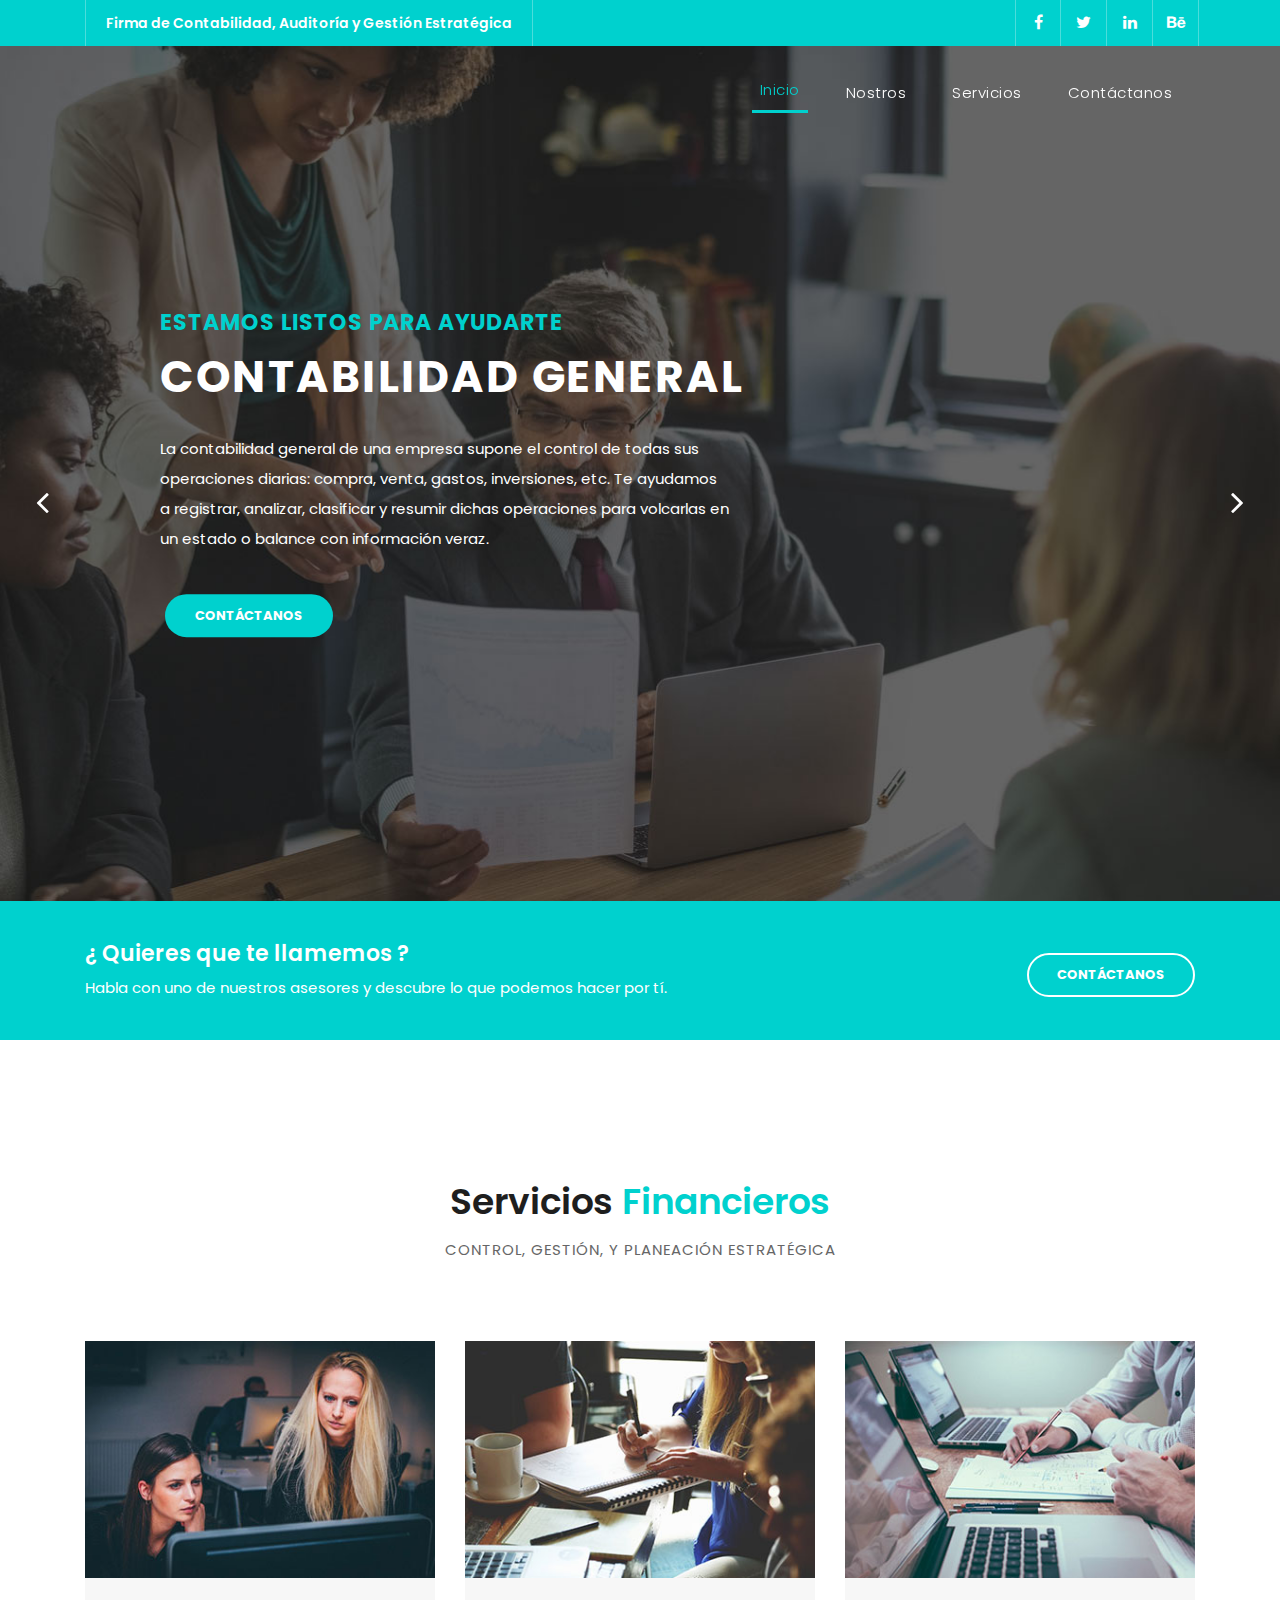
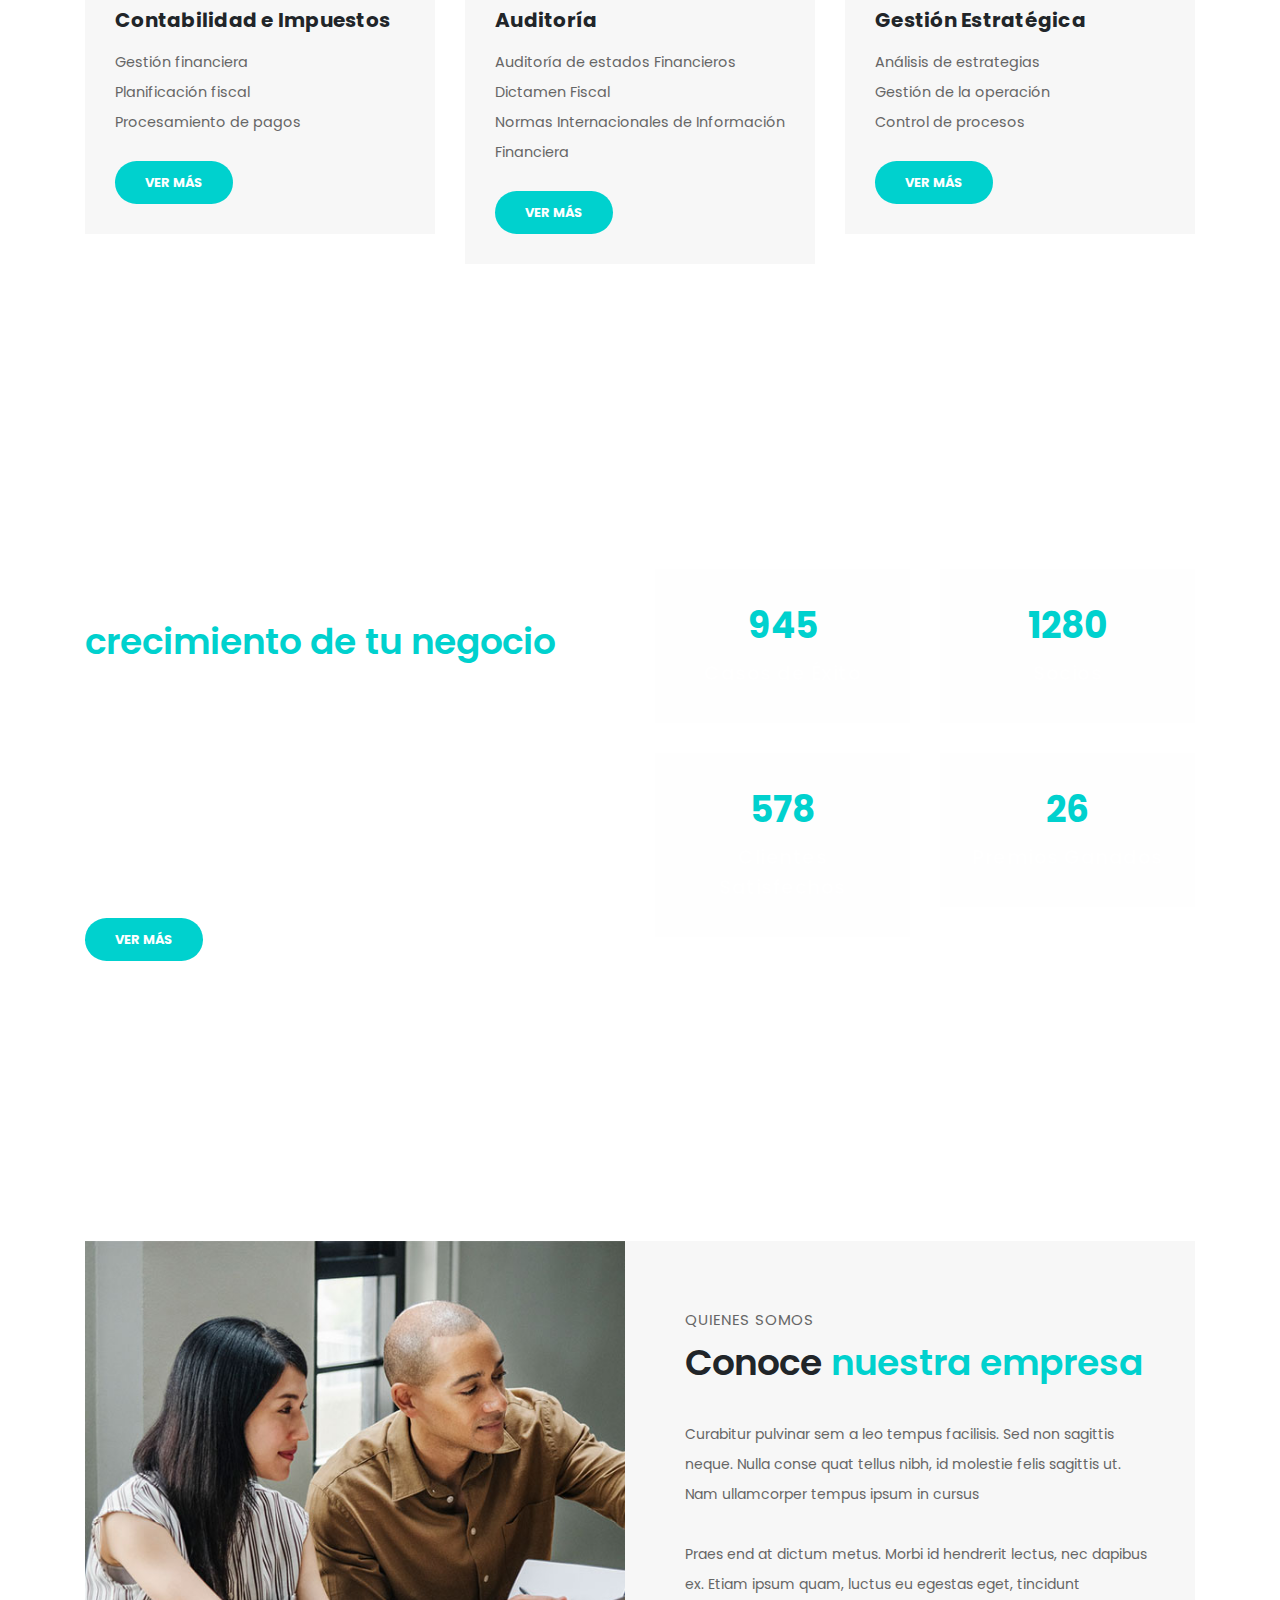
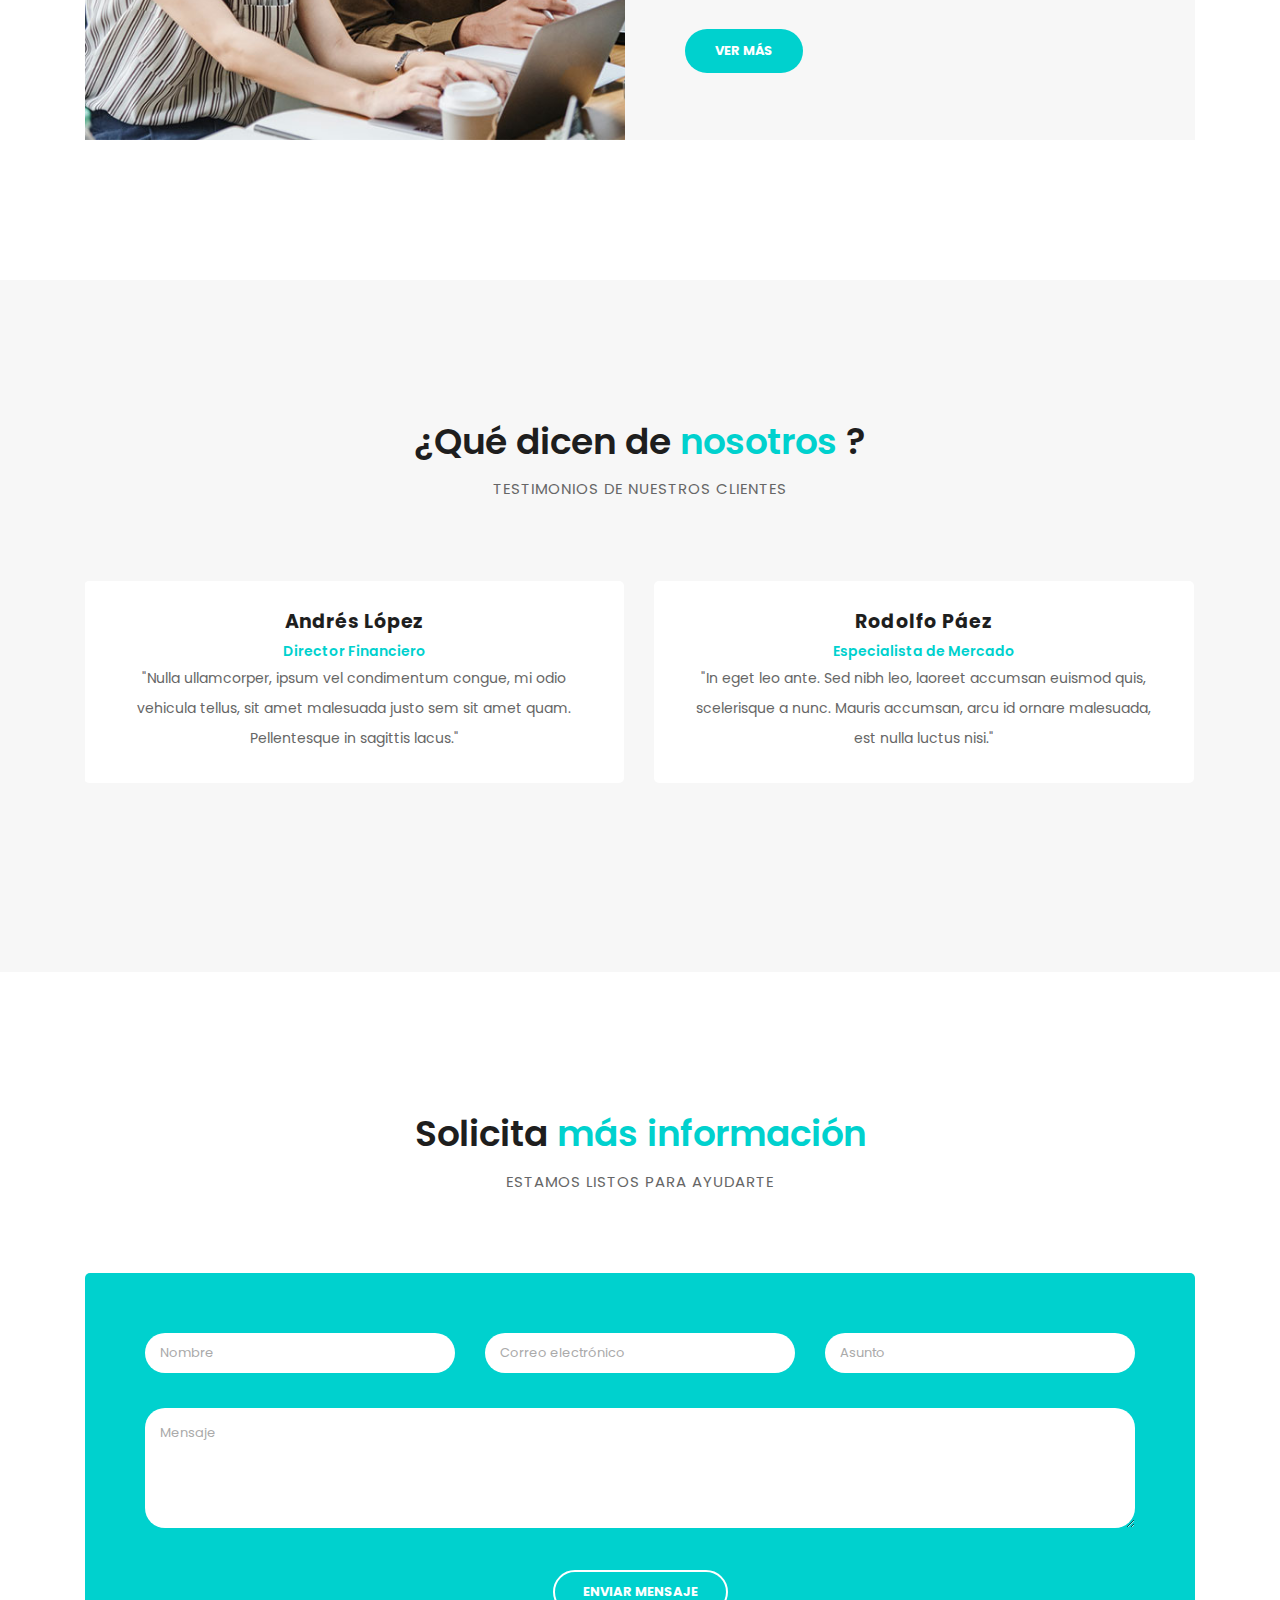
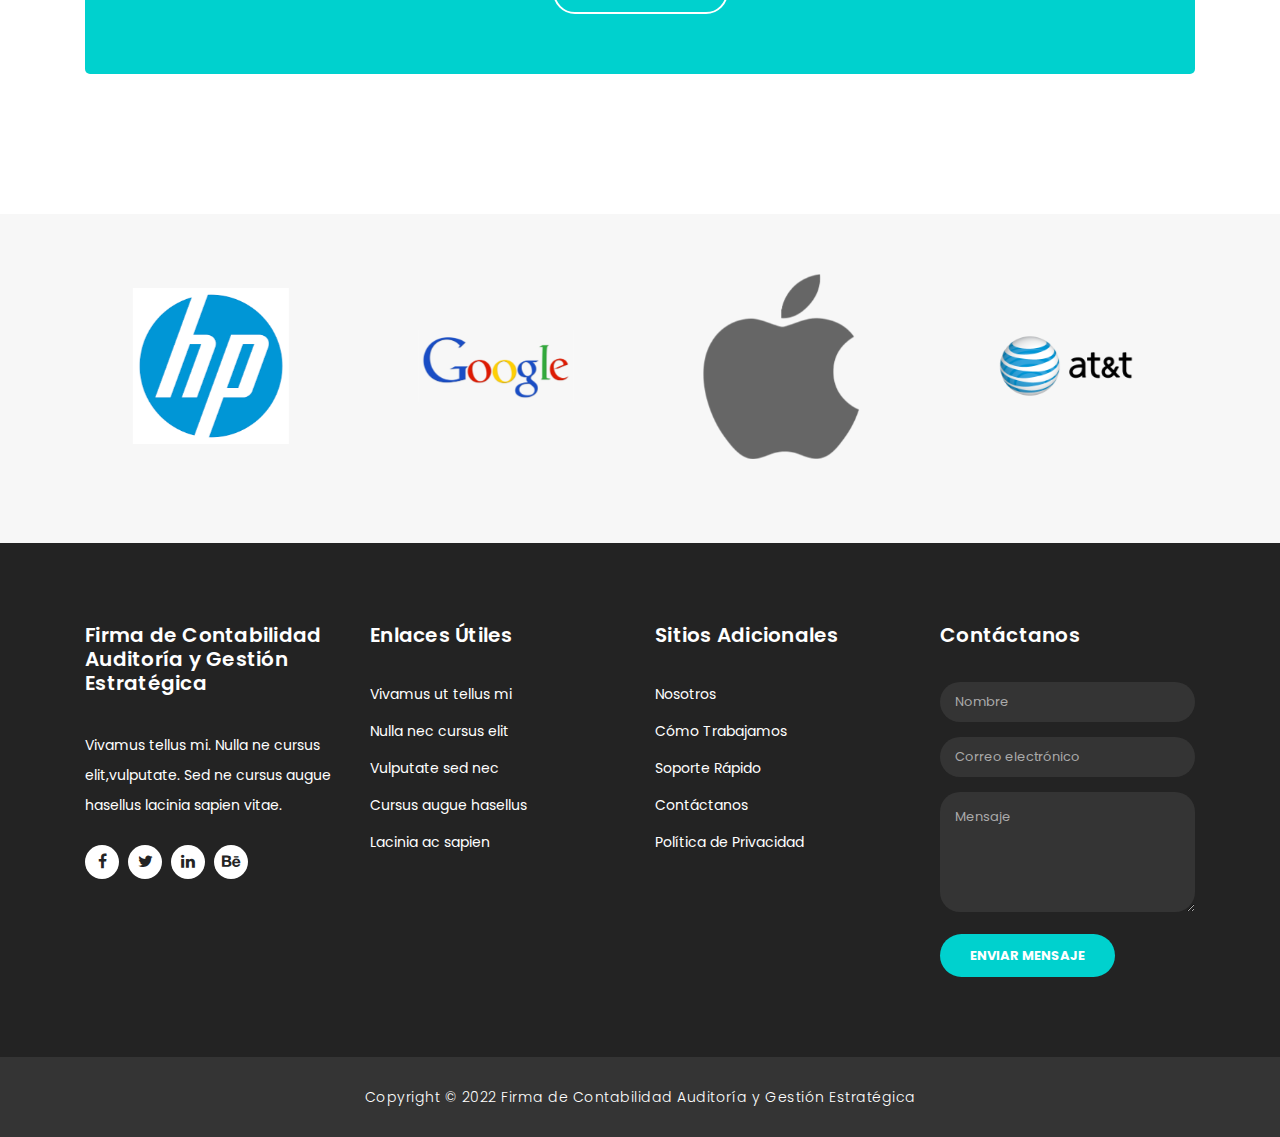
==== commit d98e8544: "Add files via upload" ====
--- a/index.html
+++ b/index.html
@@ -110,7 +110,7 @@
         <div class="img-fill">
           <div class="text-content">
             <h6>Contamos con respaldo sólido</h6>
-            <h4>Auditoría Contable</h4>
+            <h4>Auditoría</h4>
             <p>Te ayudamos a determinar si los estados de cuentas o registros de las empresas, entidades o estados
               cumplen las normas contables vigentes en cada país o región y por tanto si son fidedignos y no ocultan
               vicios que pudieran alterar el estado general de la empresa o entidad auditada -quiebras, déficits, falta
--- a/assets/css/style.css
+++ b/assets/css/style.css
@@ -14,4 +14,9 @@
     color: #666666;
     font-size: .9rem;
     line-height: 30px;
+}
+
+.owl-stage {
+    display: flex;
+    align-items: center;
 }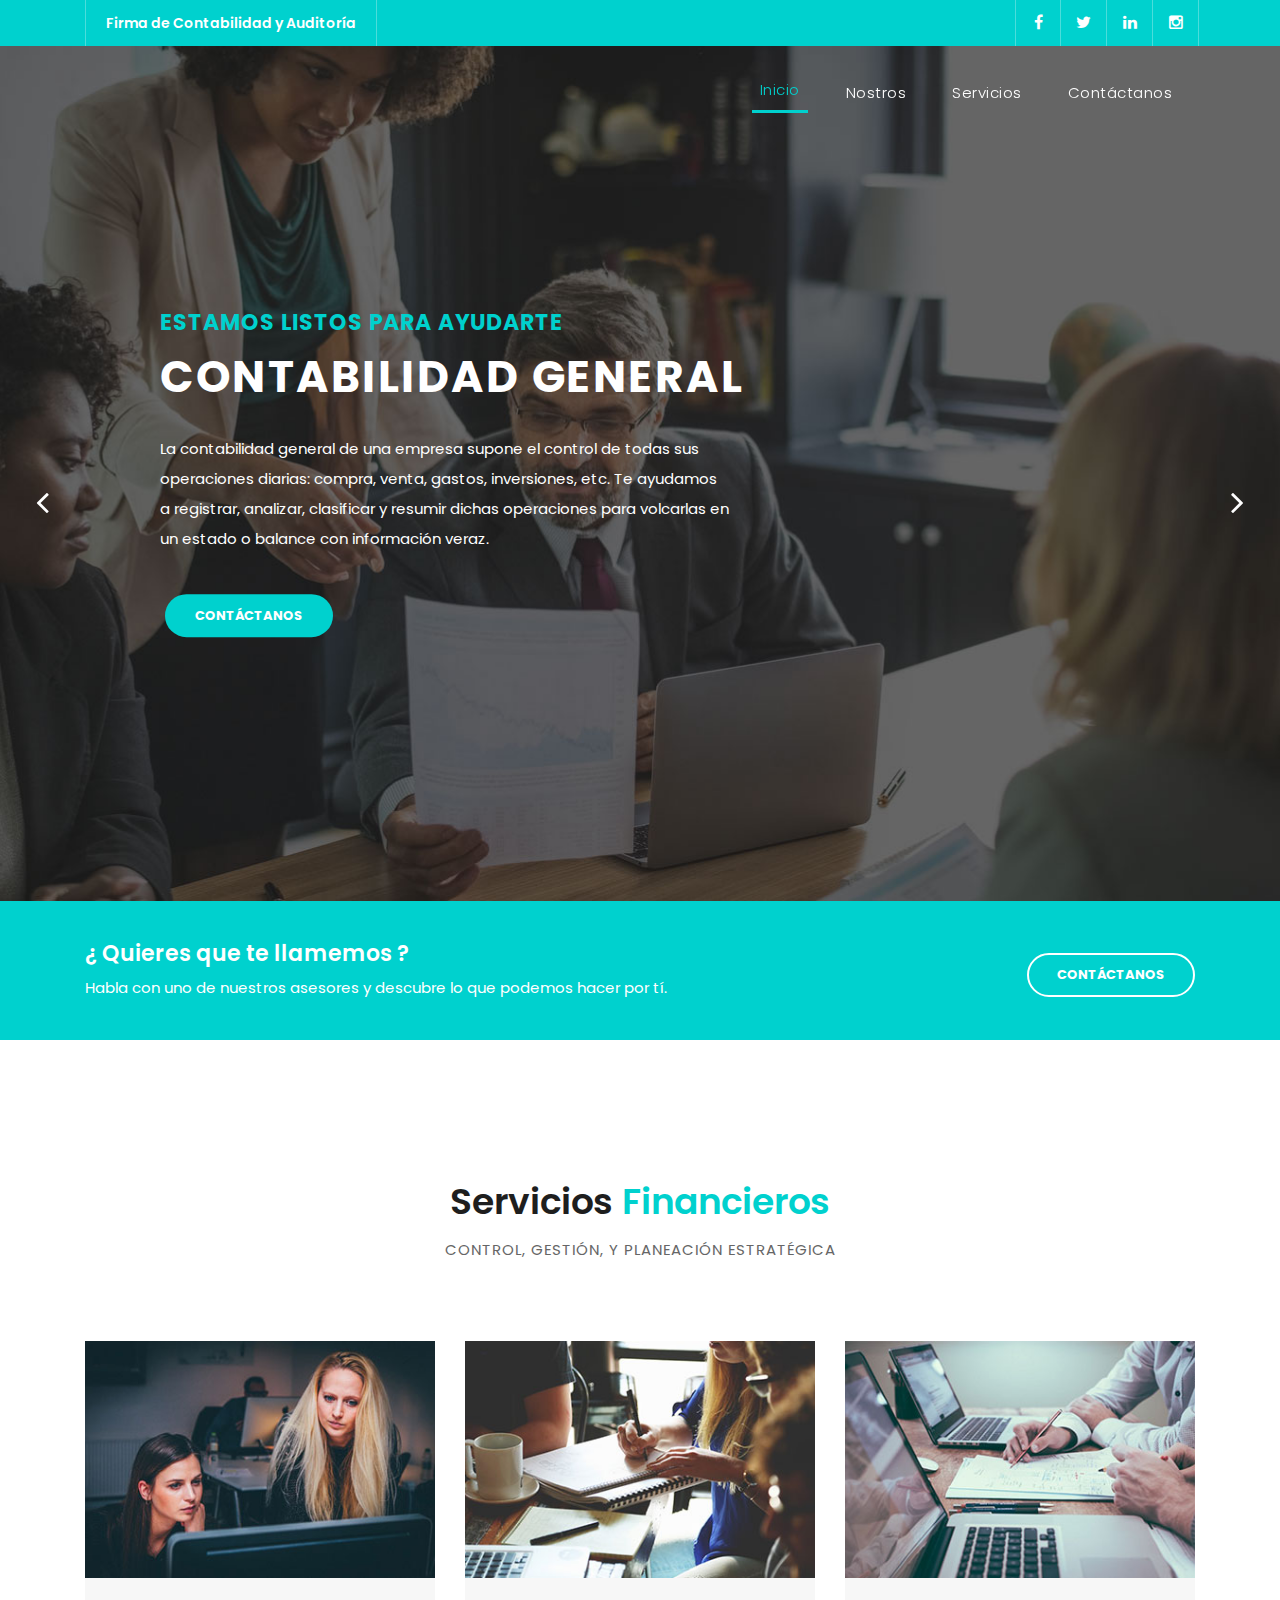
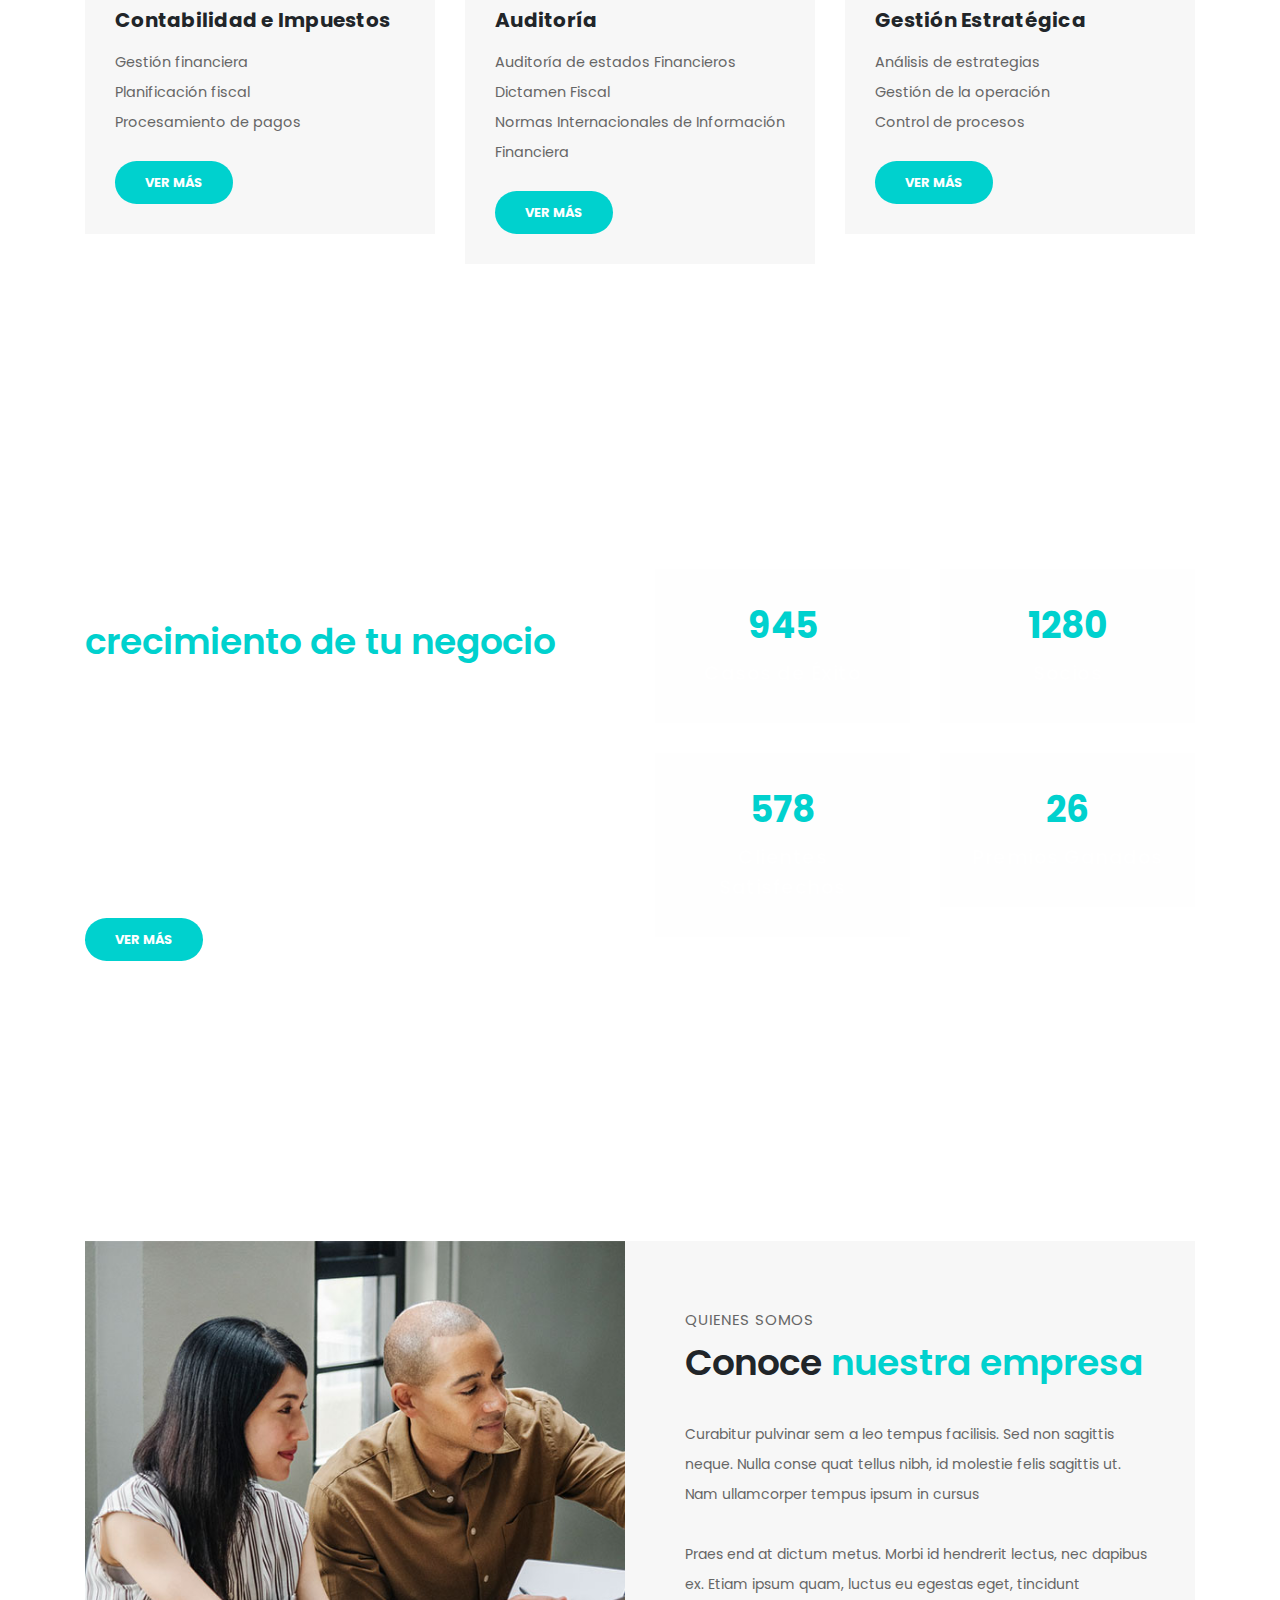
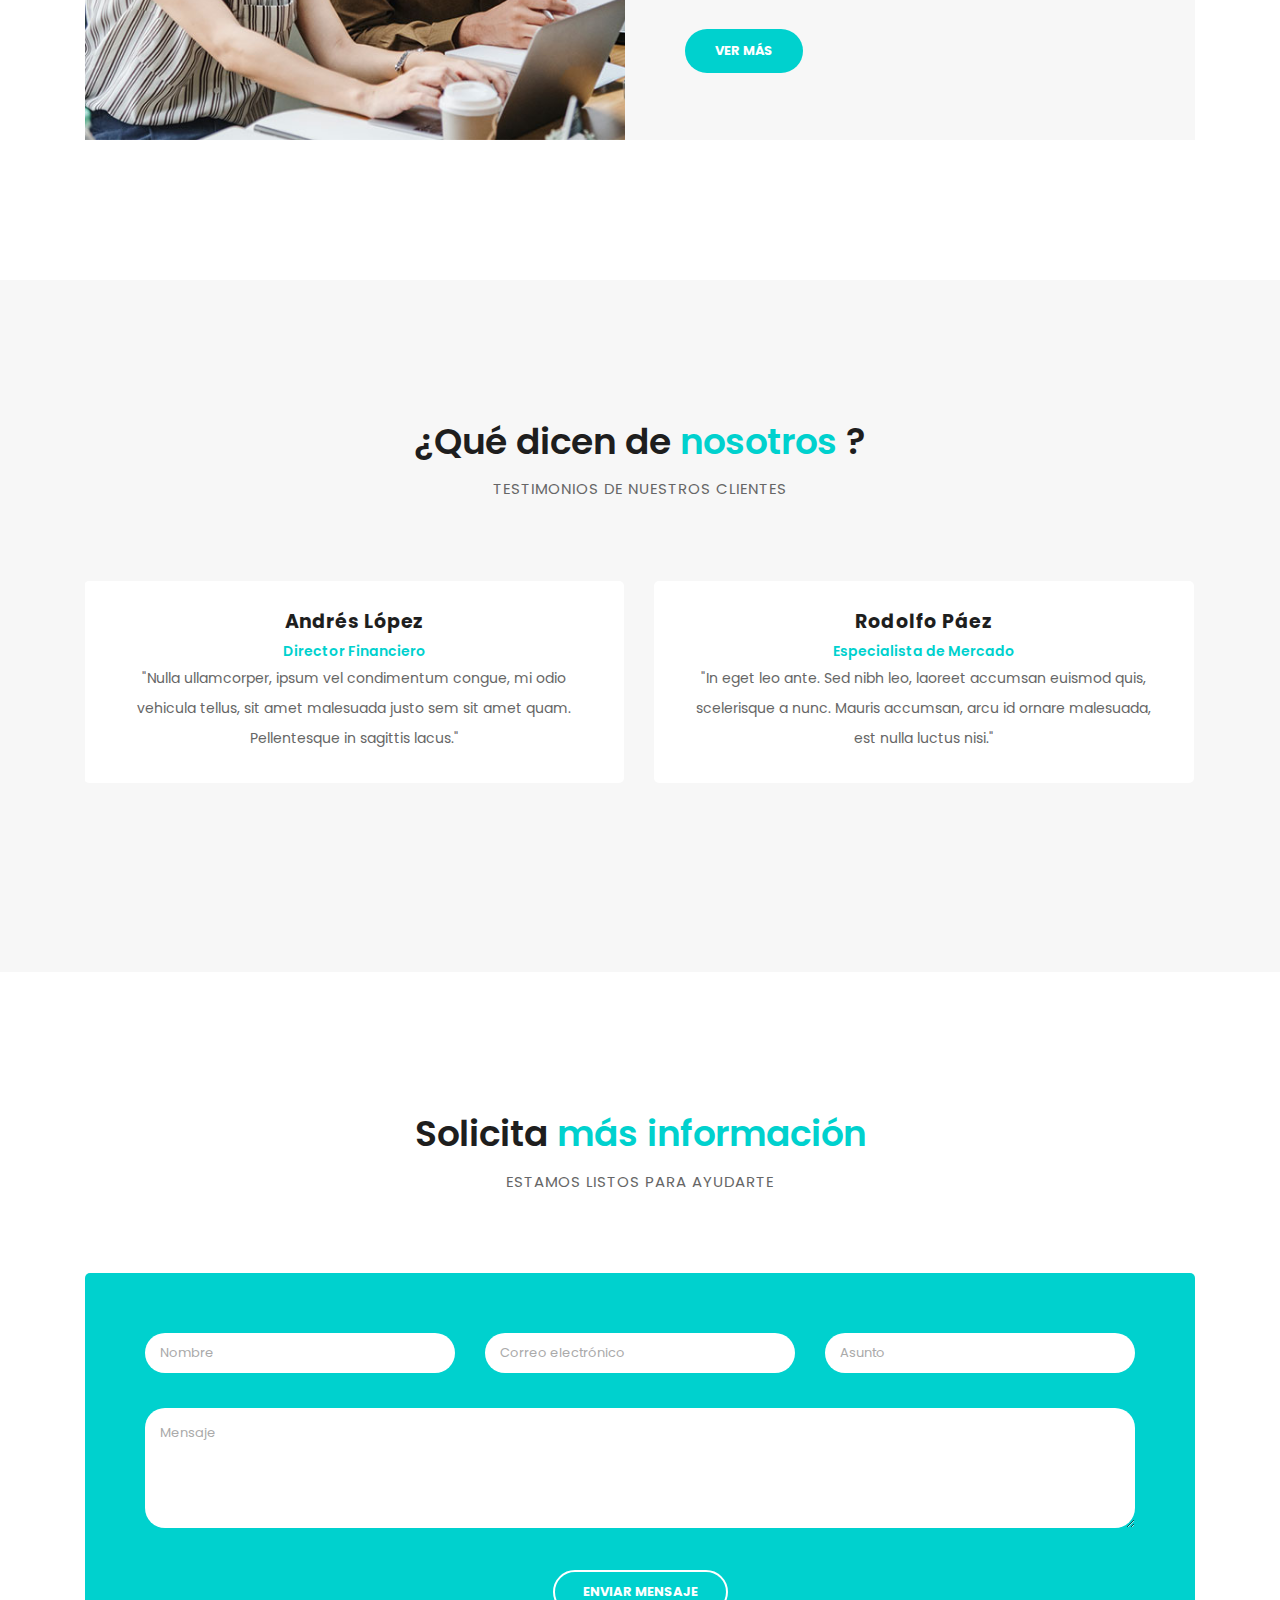
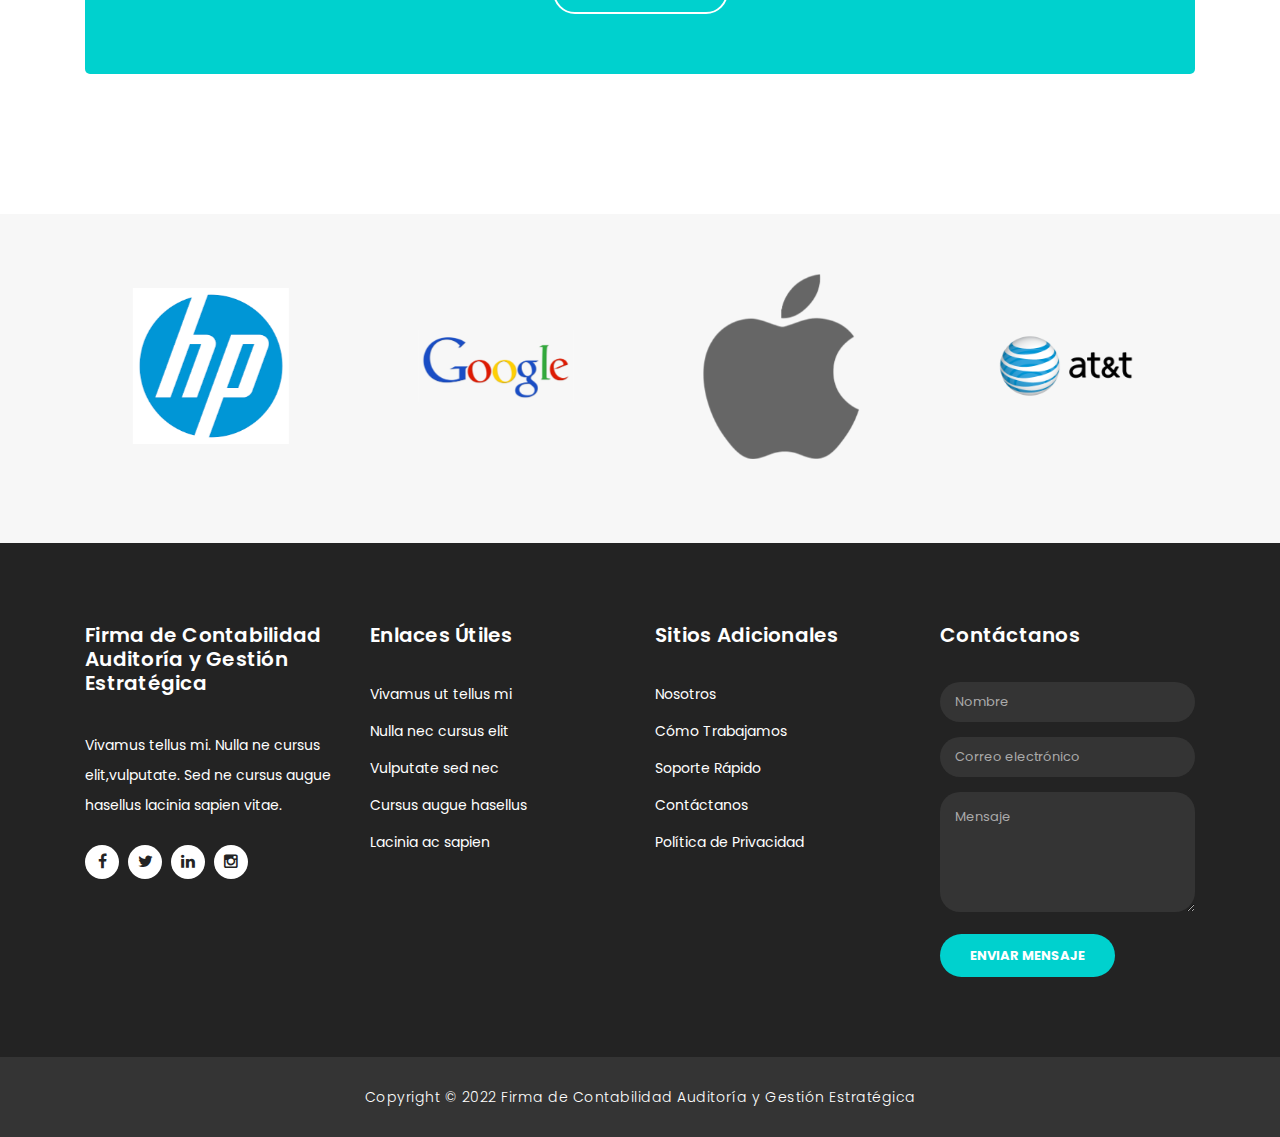
==== commit 3e7fd1c3: "Add files via upload" ====
--- a/index.html
+++ b/index.html
@@ -10,7 +10,7 @@
   <link href="https://fonts.googleapis.com/css?family=Poppins:100,200,300,400,500,600,700,800,900&display=swap"
     rel="stylesheet">
 
-  <title>Firma de Contabilidad, Auditoría y Gestión Estratégica</title>
+  <title>Firma de Contabilidad y Auditoría</title>
 
   <!-- Bootstrap core CSS -->
   <link href="vendor/bootstrap/css/bootstrap.min.css" rel="stylesheet">
@@ -41,7 +41,7 @@
       <div class="row">
         <div class="col-md-8 col-xs-12">
           <ul class="left-info">
-            <li><a href="index.html">Firma de Contabilidad, Auditoría y Gestión Estratégica</a></li>
+            <li><a href="index.html">Firma de Contabilidad y Auditoría</a></li>
           </ul>
         </div>
         <div class="col-md-4">
@@ -49,7 +49,7 @@
             <li><a href="#"><i class="fa fa-facebook"></i></a></li>
             <li><a href="#"><i class="fa fa-twitter"></i></a></li>
             <li><a href="#"><i class="fa fa-linkedin"></i></a></li>
-            <li><a href="#"><i class="fa fa-behance"></i></a></li>
+            <li><a href="#"><i class="fa fa-instagram"></i></a></li>
           </ul>
         </div>
       </div>
@@ -171,7 +171,7 @@
                 <li>Planificación fiscal</li>
                 <li>Procesamiento de pagos</li>
               </ul><br>
-              <a href="" class="filled-button">Ver más</a>
+              <a href="/servicios" class="filled-button">Ver más</a>
             </div>
           </div>
         </div>
@@ -185,7 +185,7 @@
                 <li>Dictamen Fiscal</li>
                 <li>Normas Internacionales de Información Financiera</li>
               </ul><br>
-              <a href="" class="filled-button">Ver más</a>
+              <a href="/servicios" class="filled-button">Ver más</a>
             </div>
           </div>
         </div>
@@ -199,7 +199,7 @@
                 <li>Gestión de la operación</li>
                 <li>Control de procesos</li>
               </ul><br>
-              <a href="" class="filled-button">Ver más</a>
+              <a href="/servicios" class="filled-button">Ver más</a>
             </div>
           </div>
         </div>
@@ -435,7 +435,7 @@
             </li>
             <li><a href="#"><i class="fa fa-twitter"></i></a></li>
             <li><a href="#"><i class="fa fa-linkedin"></i></a></li>
-            <li><a href="#"><i class="fa fa-behance"></i></a></li>
+            <li><a href="#"><i class="fa fa-instagram"></i></a></li>
           </ul>
         </div>
         <div class="col-md-3 footer-item">
--- a/assets/css/style.css
+++ b/assets/css/style.css
@@ -19,4 +19,17 @@
 .owl-stage {
     display: flex;
     align-items: center;
+}
+
+.servicios-p {
+    color: inherit !important;
+}
+
+.servicios-ul {
+    font-size: 14px;
+    list-style: inside !important;
+}
+
+.servicios-ul li {
+    display: list-item !important;
 }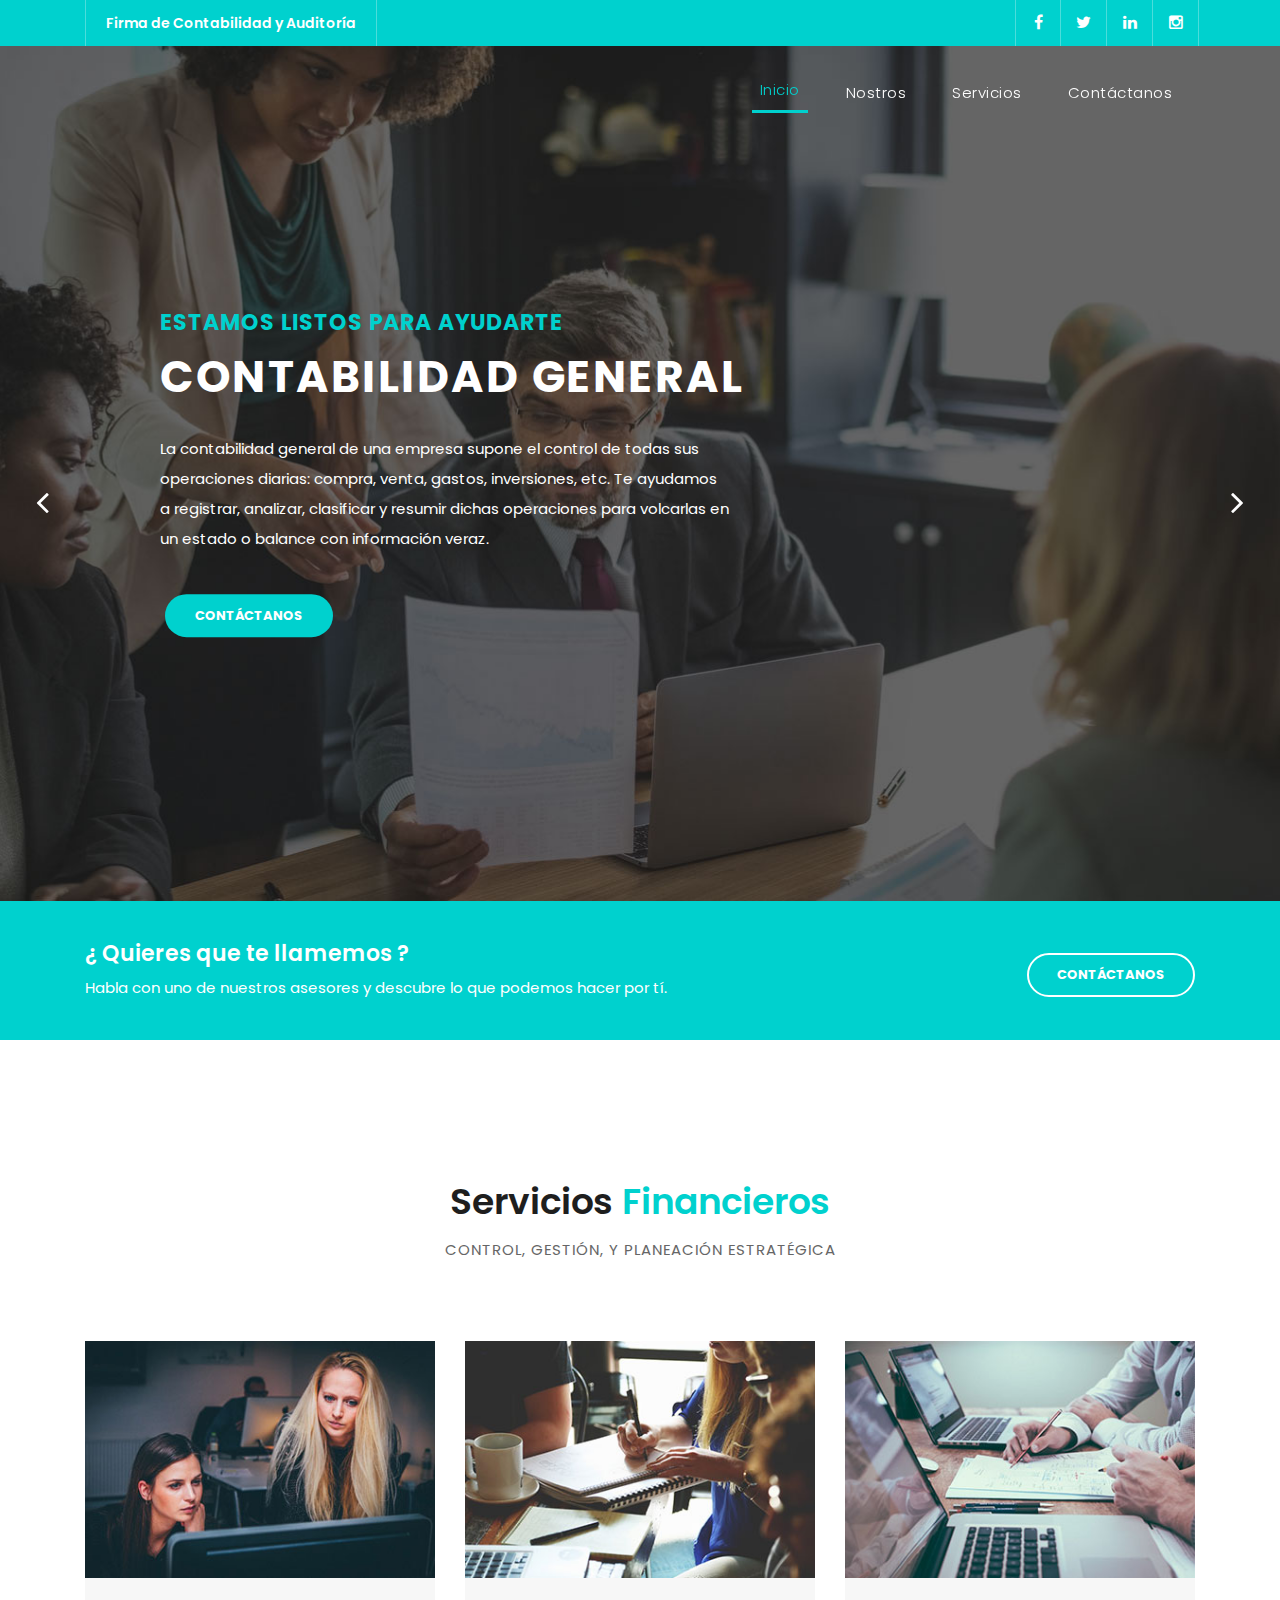
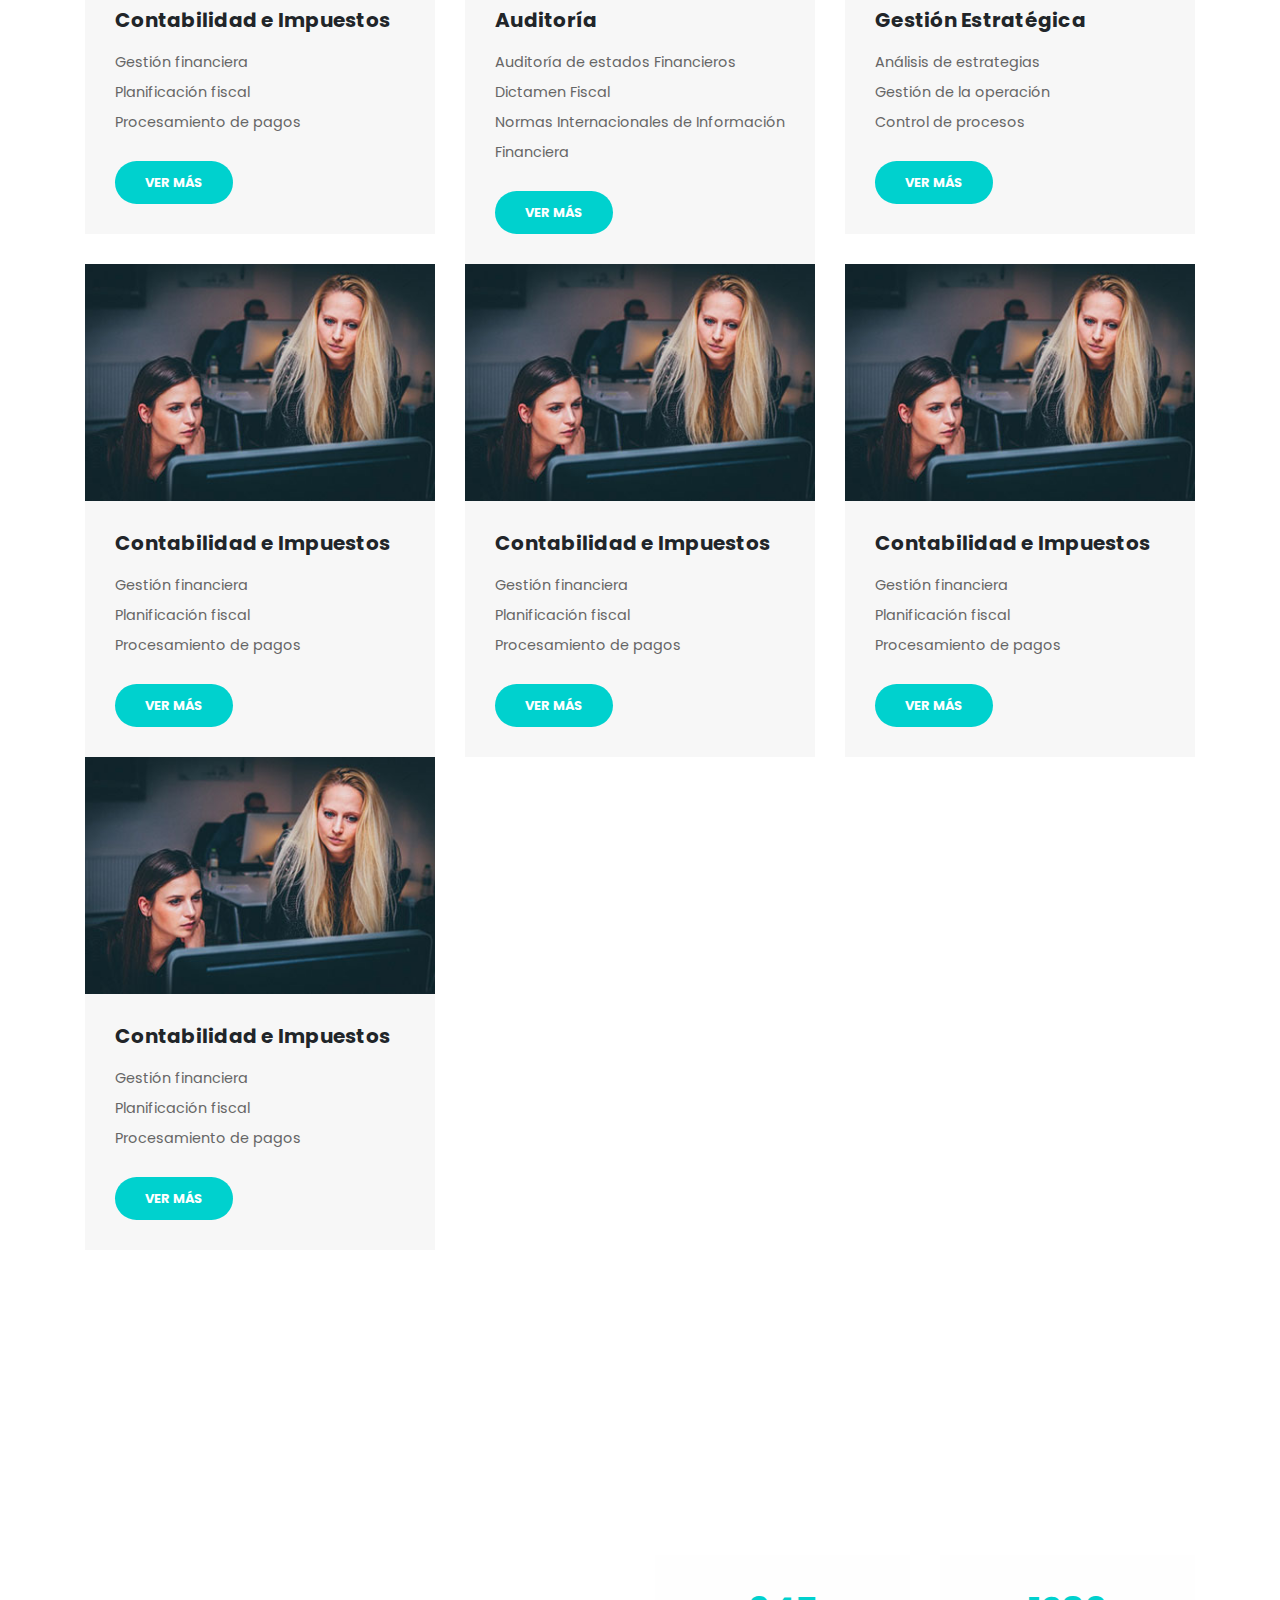
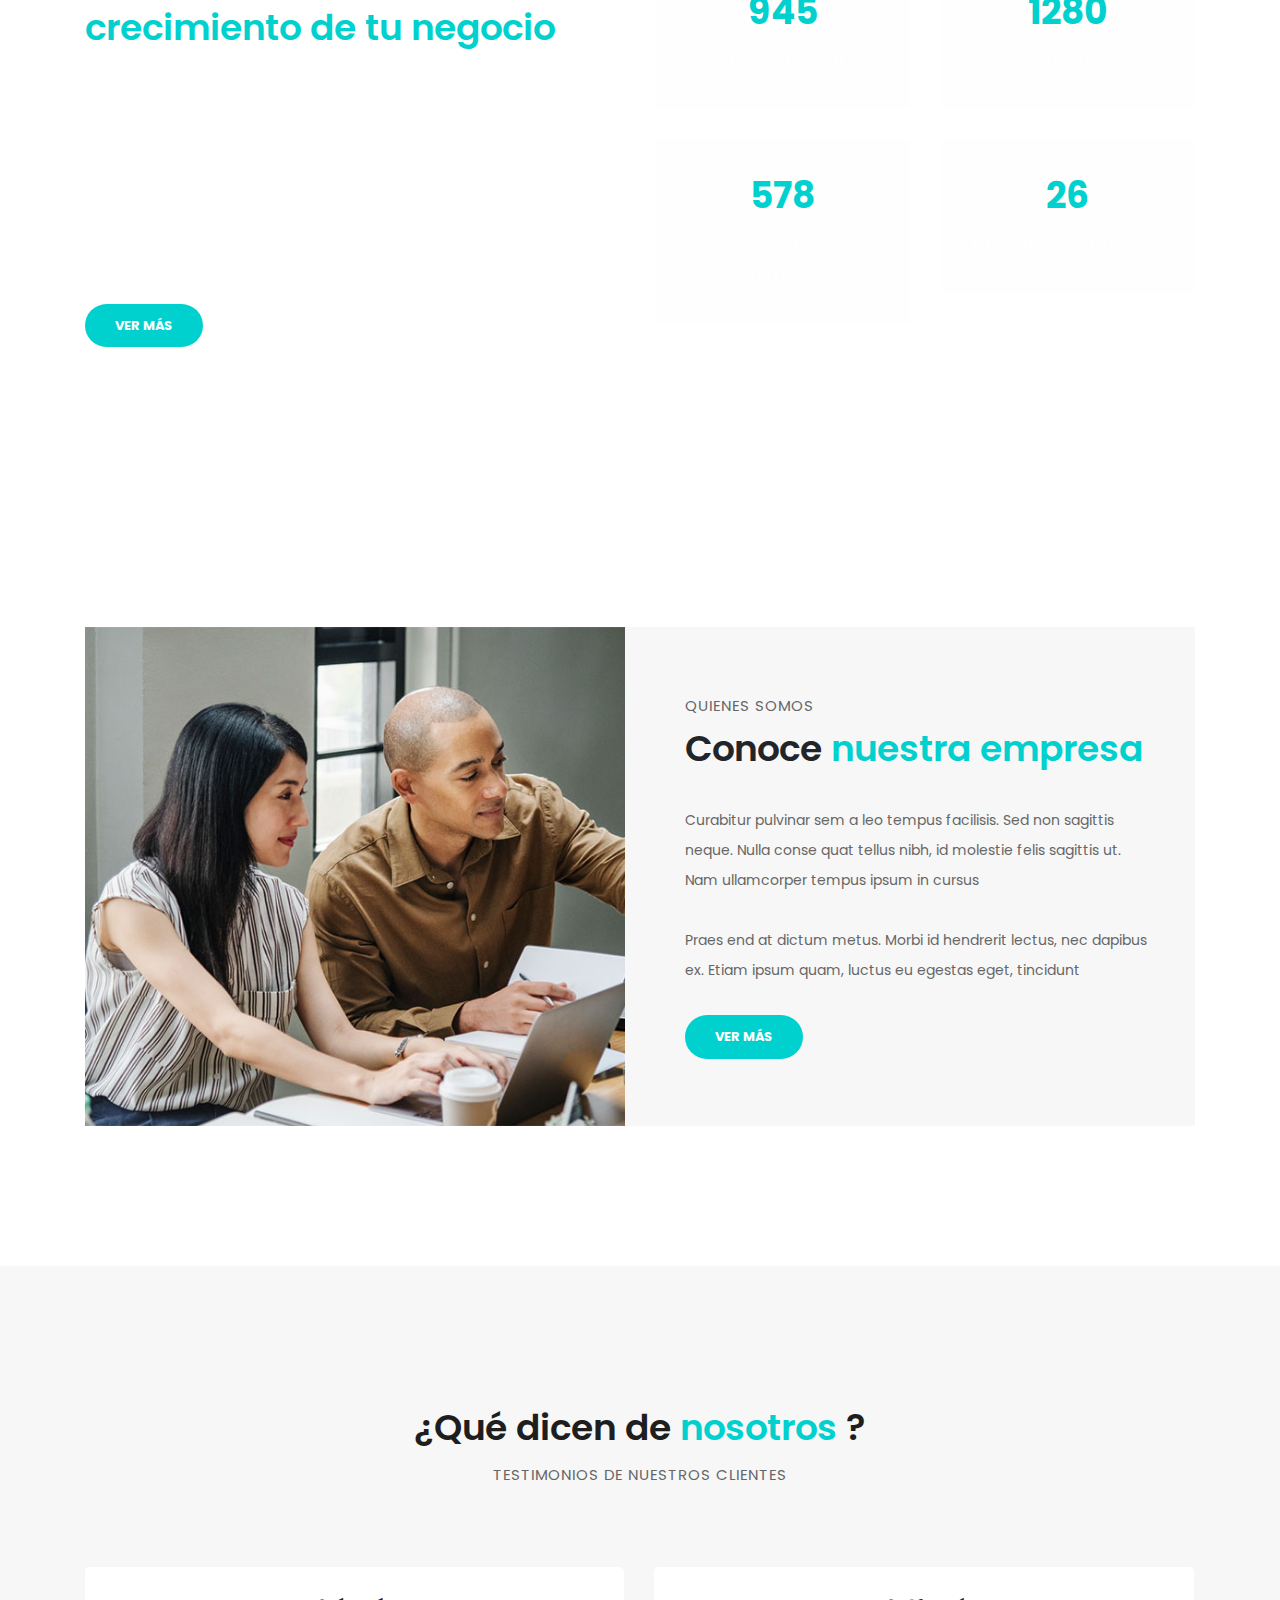
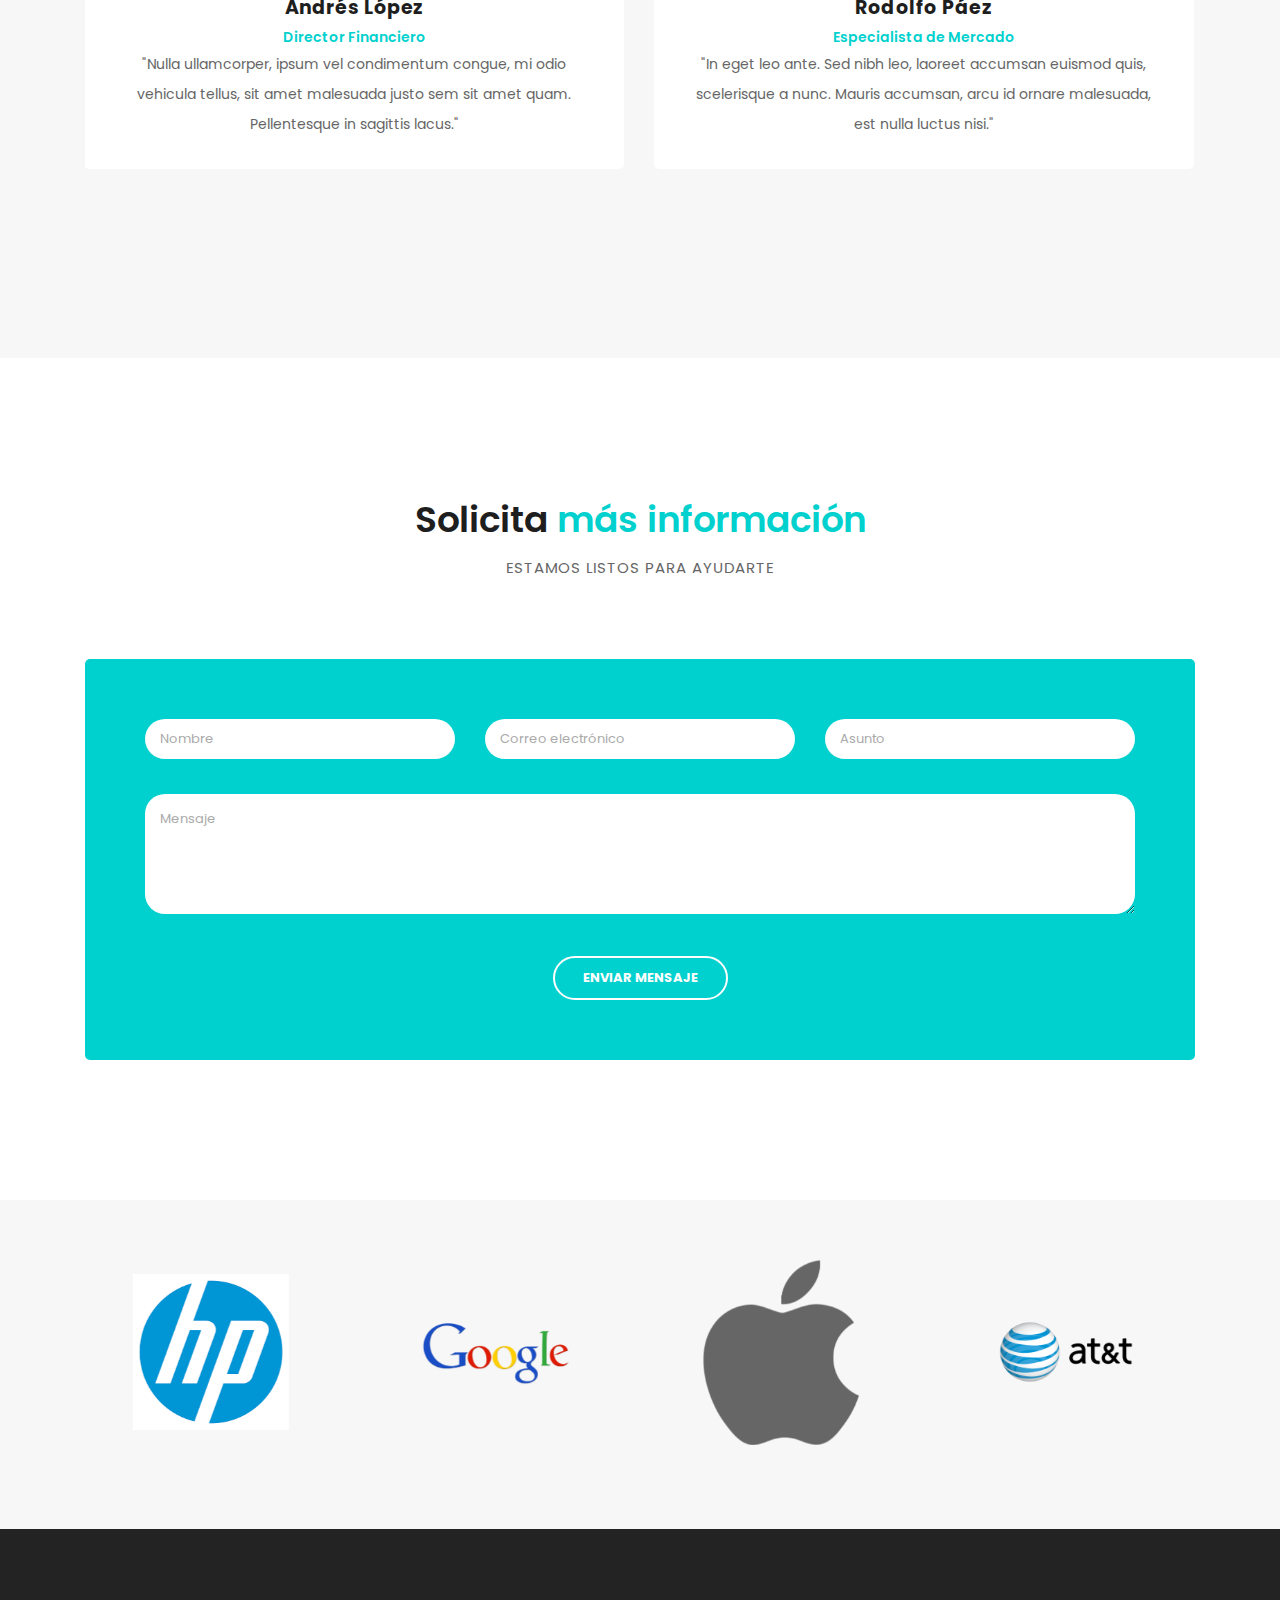
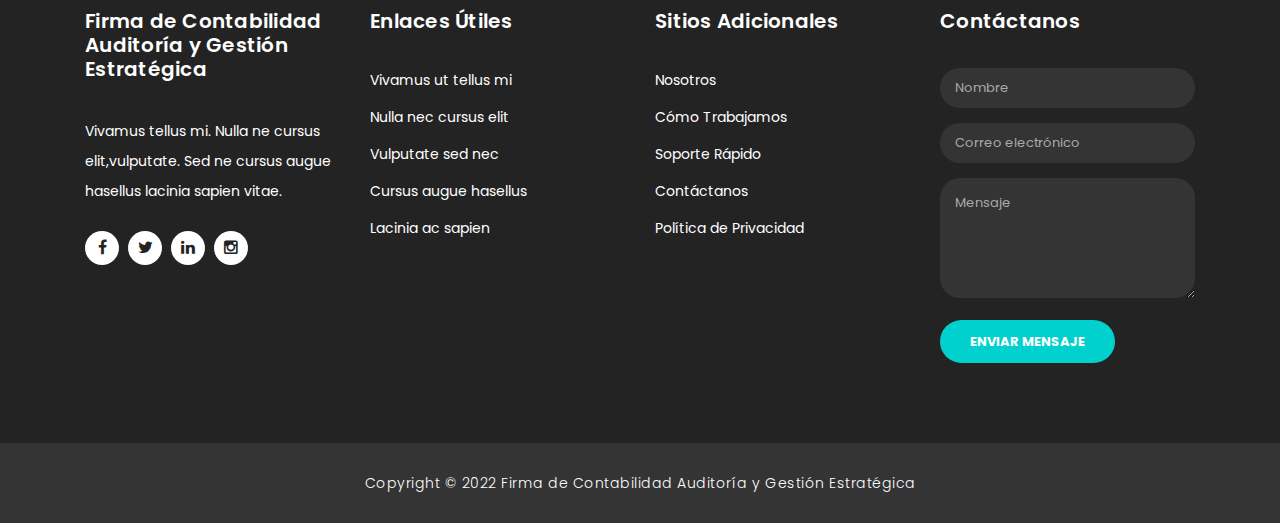
==== commit 49e39454: "Add files via upload" ====
--- a/index.html
+++ b/index.html
@@ -203,6 +203,62 @@
             </div>
           </div>
         </div>
+        <div class="col-md-4">
+          <div class="service-item">
+            <img src="assets/images/service_01.jpg" alt="">
+            <div class="down-content">
+              <h4>Contabilidad e Impuestos</h4>
+              <ul>
+                <li>Gestión financiera</li>
+                <li>Planificación fiscal</li>
+                <li>Procesamiento de pagos</li>
+              </ul><br>
+              <a href="/servicios" class="filled-button">Ver más</a>
+            </div>
+          </div>
+        </div>
+        <div class="col-md-4">
+          <div class="service-item">
+            <img src="assets/images/service_01.jpg" alt="">
+            <div class="down-content">
+              <h4>Contabilidad e Impuestos</h4>
+              <ul>
+                <li>Gestión financiera</li>
+                <li>Planificación fiscal</li>
+                <li>Procesamiento de pagos</li>
+              </ul><br>
+              <a href="/servicios" class="filled-button">Ver más</a>
+            </div>
+          </div>
+        </div>
+        <div class="col-md-4">
+          <div class="service-item">
+            <img src="assets/images/service_01.jpg" alt="">
+            <div class="down-content">
+              <h4>Contabilidad e Impuestos</h4>
+              <ul>
+                <li>Gestión financiera</li>
+                <li>Planificación fiscal</li>
+                <li>Procesamiento de pagos</li>
+              </ul><br>
+              <a href="/servicios" class="filled-button">Ver más</a>
+            </div>
+          </div>
+        </div>
+        <div class="col-md-4">
+          <div class="service-item">
+            <img src="assets/images/service_01.jpg" alt="">
+            <div class="down-content">
+              <h4>Contabilidad e Impuestos</h4>
+              <ul>
+                <li>Gestión financiera</li>
+                <li>Planificación fiscal</li>
+                <li>Procesamiento de pagos</li>
+              </ul><br>
+              <a href="/servicios" class="filled-button">Ver más</a>
+            </div>
+          </div>
+        </div>
       </div>
     </div>
   </div>
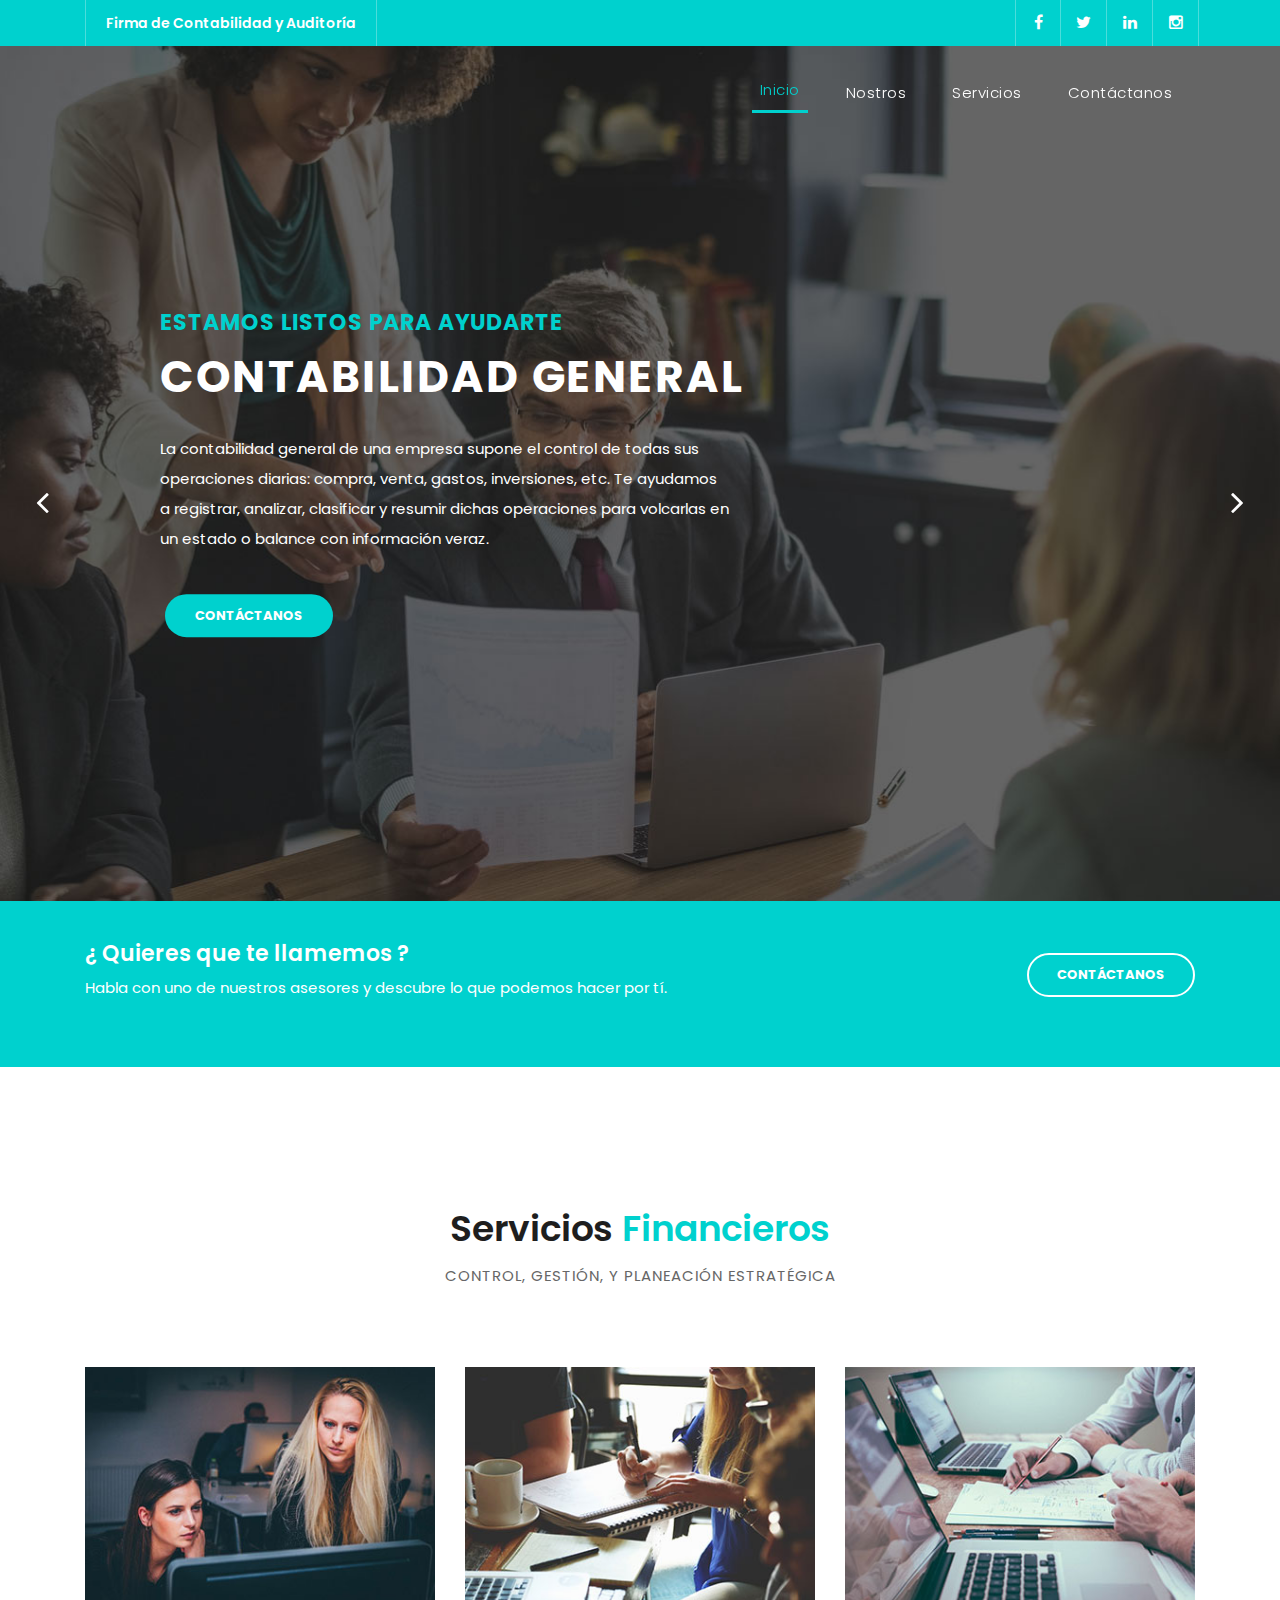
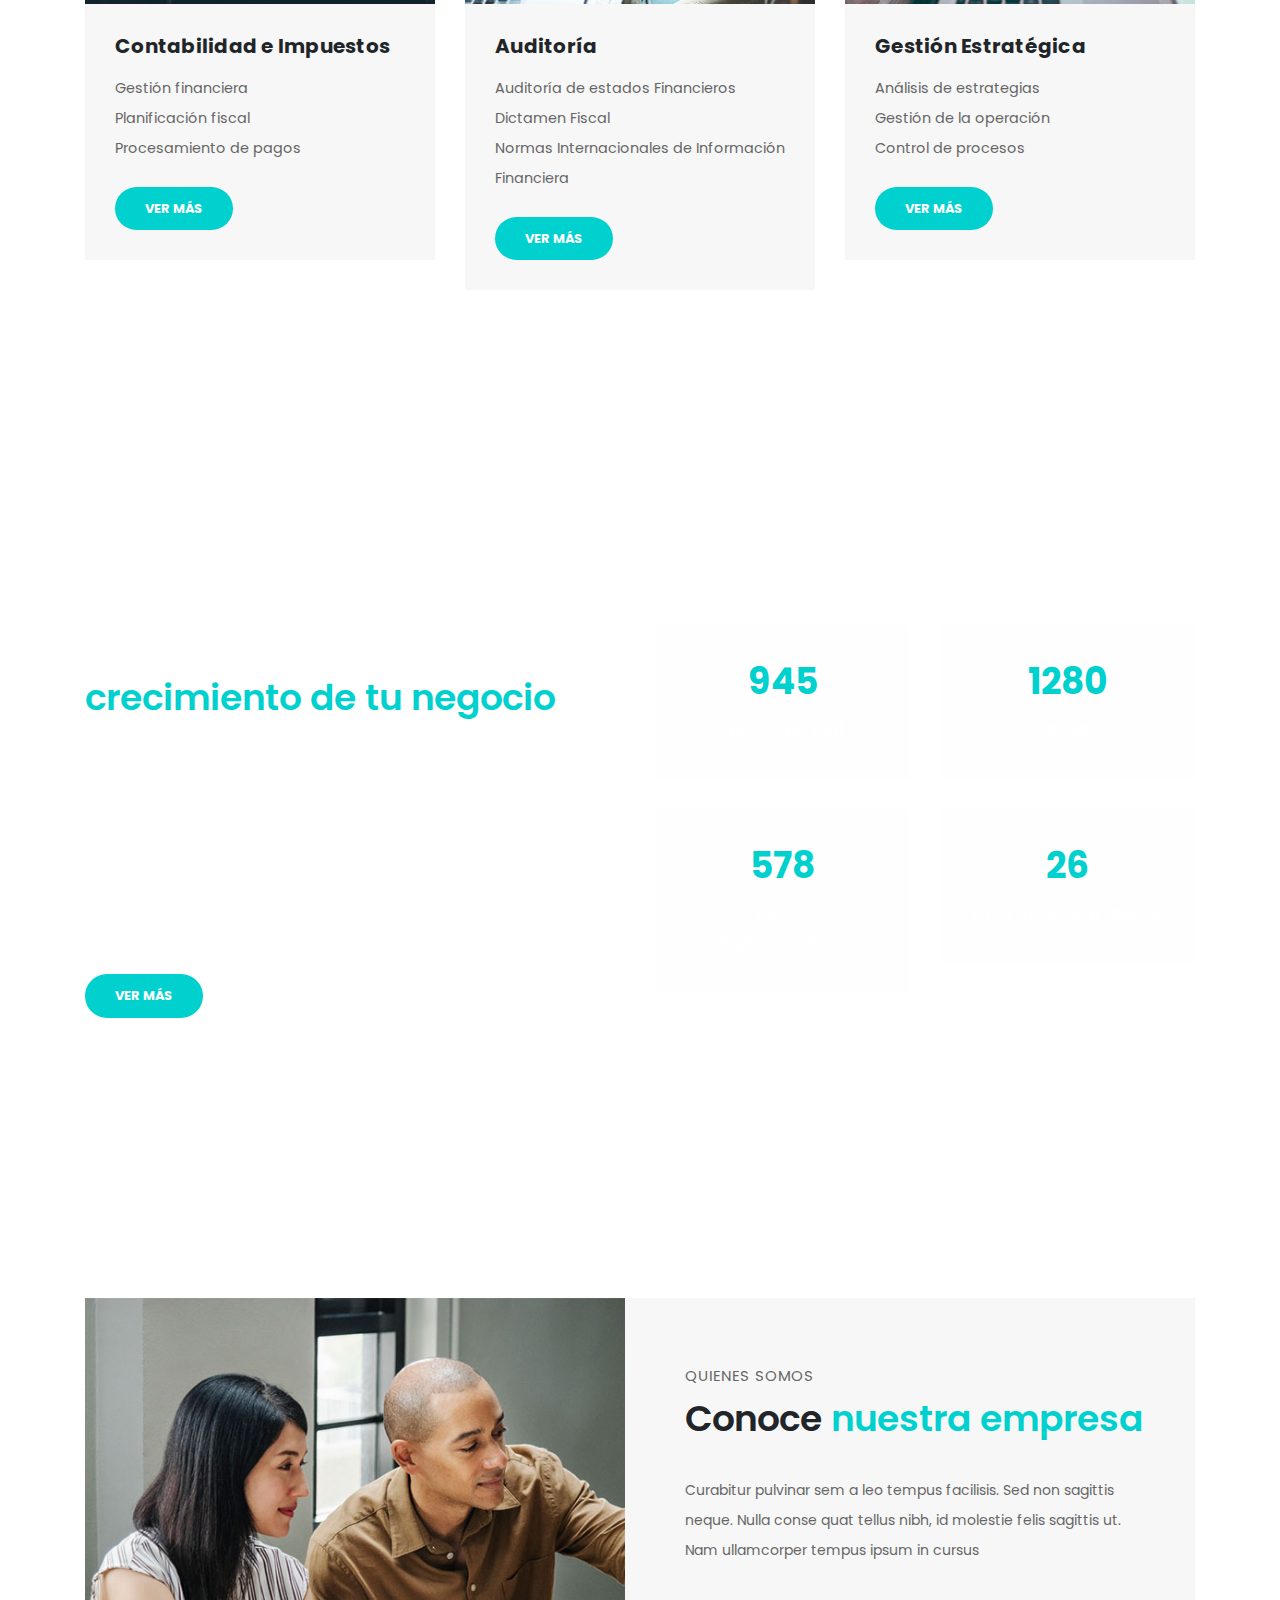
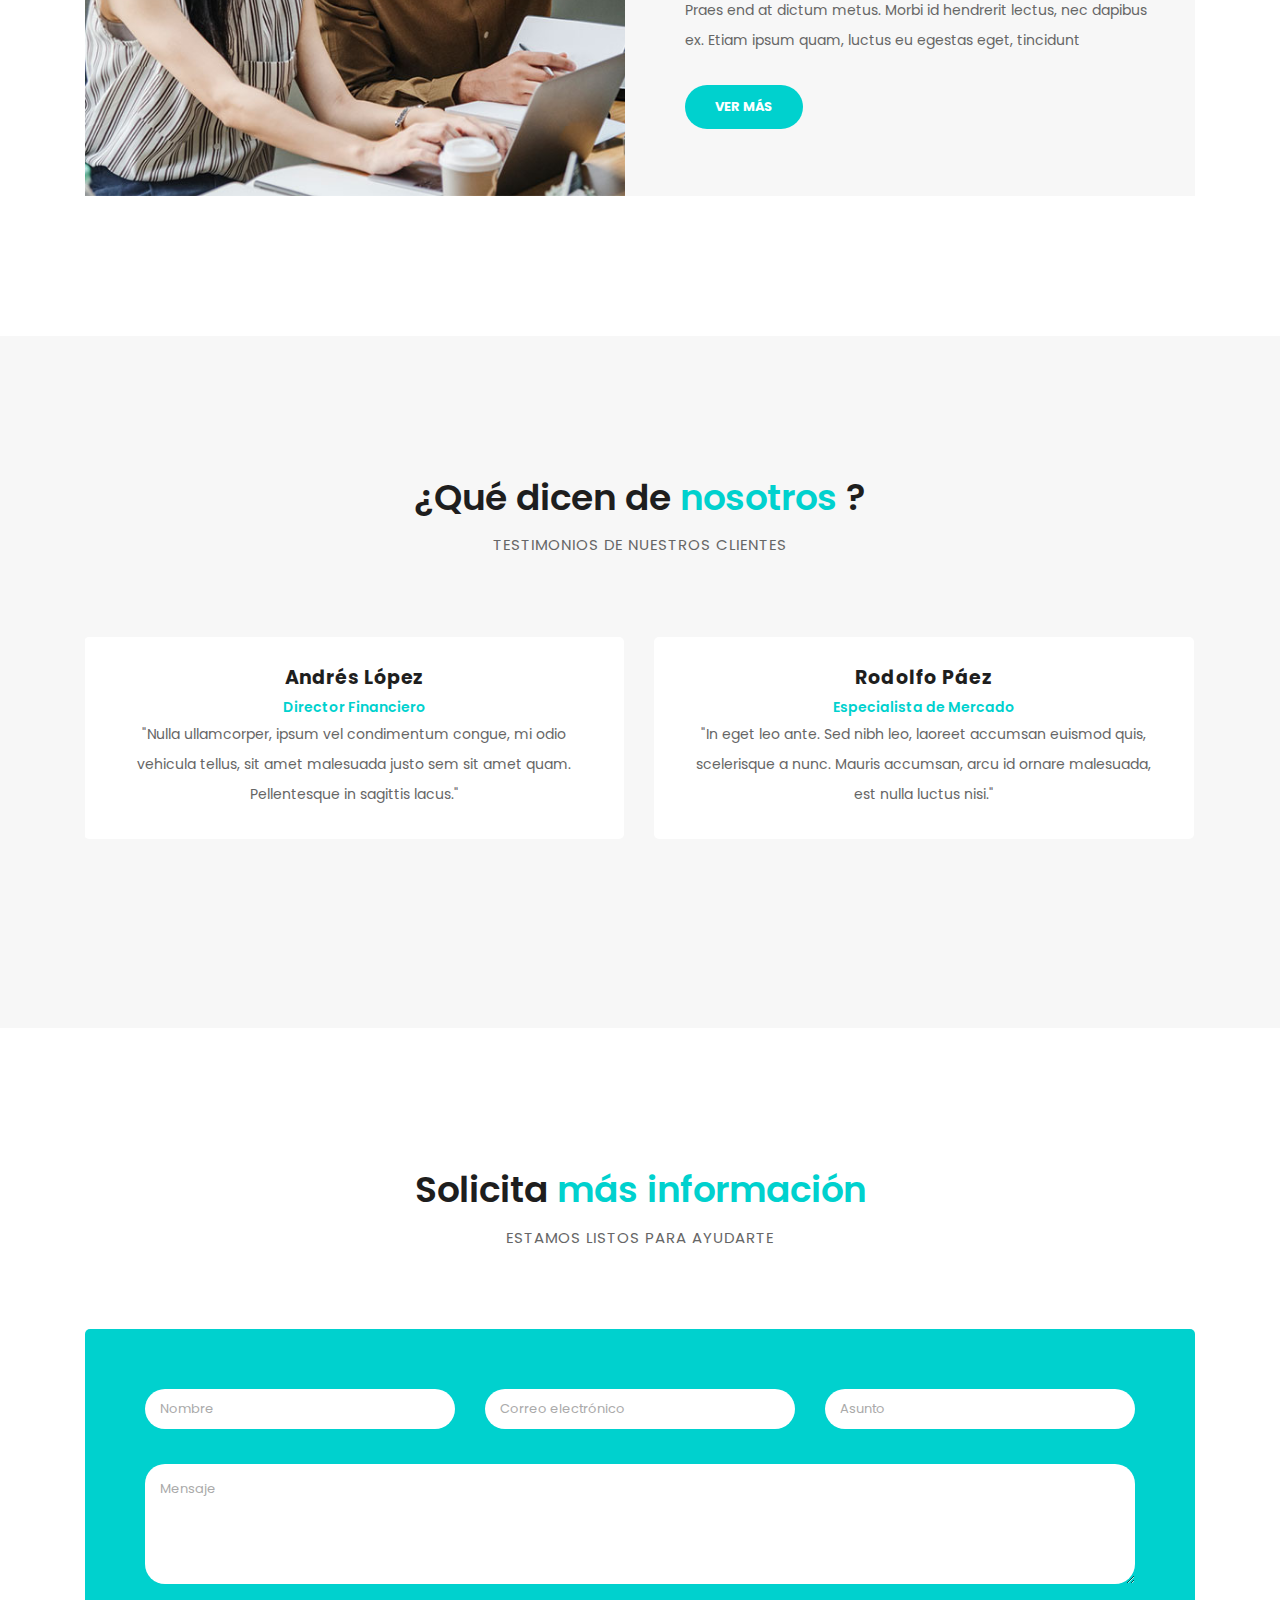
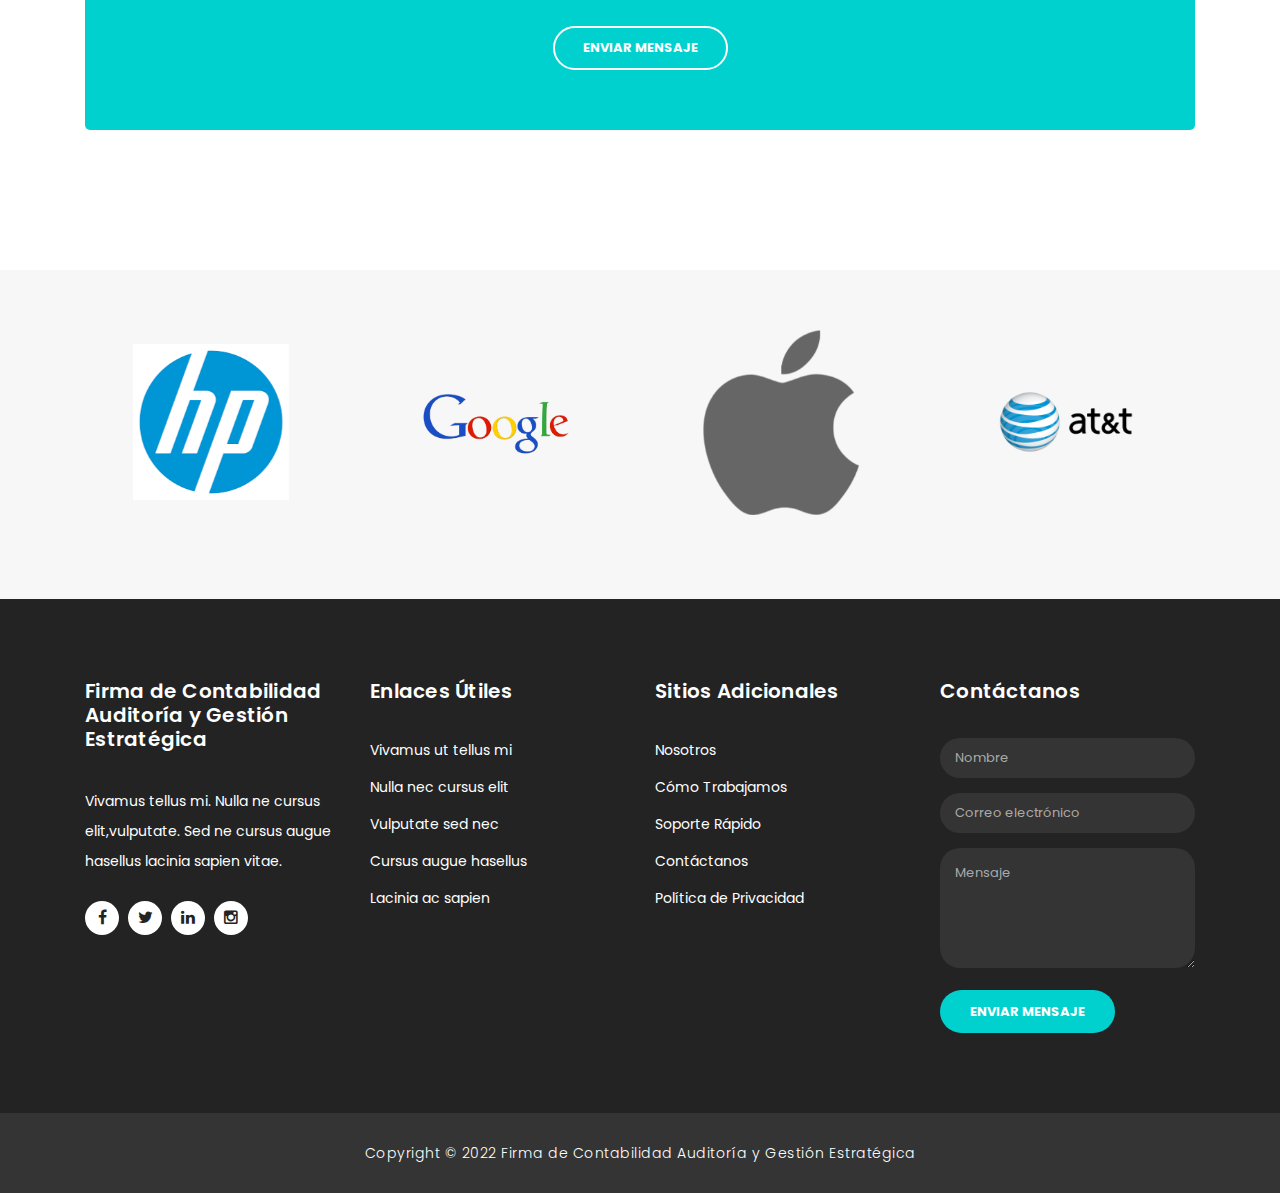
==== commit 84e064a5: "Add files via upload" ====
--- a/index.html
+++ b/index.html
@@ -145,7 +145,7 @@
           <h4>¿ Quieres que te llamemos ?</h4>
           <span>Habla con uno de nuestros asesores y descubre lo que podemos hacer por tí.</span>
         </div>
-        <div class="col-md-4">
+        <div class="col-md-4 margin-b-30">
           <a href="contact.html" class="border-button">Contáctanos</a>
         </div>
       </div>
@@ -161,7 +161,7 @@
             <span>Control, gestión, y planeación estratégica</span>
           </div>
         </div>
-        <div class="col-md-4">
+        <div class="col-md-4 margin-b-30">
           <div class="service-item">
             <img src="assets/images/service_01.jpg" alt="">
             <div class="down-content">
@@ -171,11 +171,11 @@
                 <li>Planificación fiscal</li>
                 <li>Procesamiento de pagos</li>
               </ul><br>
-              <a href="/servicios" class="filled-button">Ver más</a>
-            </div>
-          </div>
-        </div>
-        <div class="col-md-4">
+              <a href="/services.html" class="filled-button">Ver más</a>
+            </div>
+          </div>
+        </div>
+        <div class="col-md-4 margin-b-30">
           <div class="service-item">
             <img src="assets/images/service_02.jpg" alt="">
             <div class="down-content">
@@ -185,11 +185,11 @@
                 <li>Dictamen Fiscal</li>
                 <li>Normas Internacionales de Información Financiera</li>
               </ul><br>
-              <a href="/servicios" class="filled-button">Ver más</a>
-            </div>
-          </div>
-        </div>
-        <div class="col-md-4">
+              <a href="/services.html" class="filled-button">Ver más</a>
+            </div>
+          </div>
+        </div>
+        <div class="col-md-4 margin-b-30">
           <div class="service-item">
             <img src="assets/images/service_03.jpg" alt="">
             <div class="down-content">
@@ -199,11 +199,11 @@
                 <li>Gestión de la operación</li>
                 <li>Control de procesos</li>
               </ul><br>
-              <a href="/servicios" class="filled-button">Ver más</a>
-            </div>
-          </div>
-        </div>
-        <div class="col-md-4">
+              <a href="/services.html" class="filled-button">Ver más</a>
+            </div>
+          </div>
+        </div>
+        <!-- <div class="col-md-4 margin-b-30">
           <div class="service-item">
             <img src="assets/images/service_01.jpg" alt="">
             <div class="down-content">
@@ -217,7 +217,7 @@
             </div>
           </div>
         </div>
-        <div class="col-md-4">
+        <div class="col-md-4 margin-b-30">
           <div class="service-item">
             <img src="assets/images/service_01.jpg" alt="">
             <div class="down-content">
@@ -231,7 +231,7 @@
             </div>
           </div>
         </div>
-        <div class="col-md-4">
+        <div class="col-md-4 margin-b-30">
           <div class="service-item">
             <img src="assets/images/service_01.jpg" alt="">
             <div class="down-content">
@@ -245,7 +245,7 @@
             </div>
           </div>
         </div>
-        <div class="col-md-4">
+        <div class="col-md-4 margin-b-30">
           <div class="service-item">
             <img src="assets/images/service_01.jpg" alt="">
             <div class="down-content">
@@ -258,7 +258,7 @@
               <a href="/servicios" class="filled-button">Ver más</a>
             </div>
           </div>
-        </div>
+        </div> -->
       </div>
     </div>
   </div>
@@ -275,7 +275,7 @@
               <br><br>Fusce et venenatis ex. Quisque varius, velit quis dictum sagittis, odio velit molestie nunc, ut
               posuere ante tortor ut neque.
             </p>
-            <a href="" class="filled-button">Ver más</a>
+            <a href="about.html" class="filled-button">Ver más</a>
           </div>
         </div>
         <div class="col-md-6 align-self-center">
@@ -329,7 +329,7 @@
                     nibh, id molestie felis sagittis ut. Nam ullamcorper tempus ipsum in cursus<br><br>Praes end at
                     dictum metus. Morbi id hendrerit lectus, nec dapibus ex. Etiam ipsum quam, luctus eu egestas eget,
                     tincidunt</p>
-                  <a href="#" class="filled-button">Ver más</a>
+                  <a href="/about.html" class="filled-button">Ver más</a>
                 </div>
               </div>
             </div>
@@ -580,6 +580,12 @@
     }
   </script>
 
+  <style>
+    .margin-b-30 {
+      margin-bottom: 30px;
+    }
+  </style>
+
 </body>
 
 </html>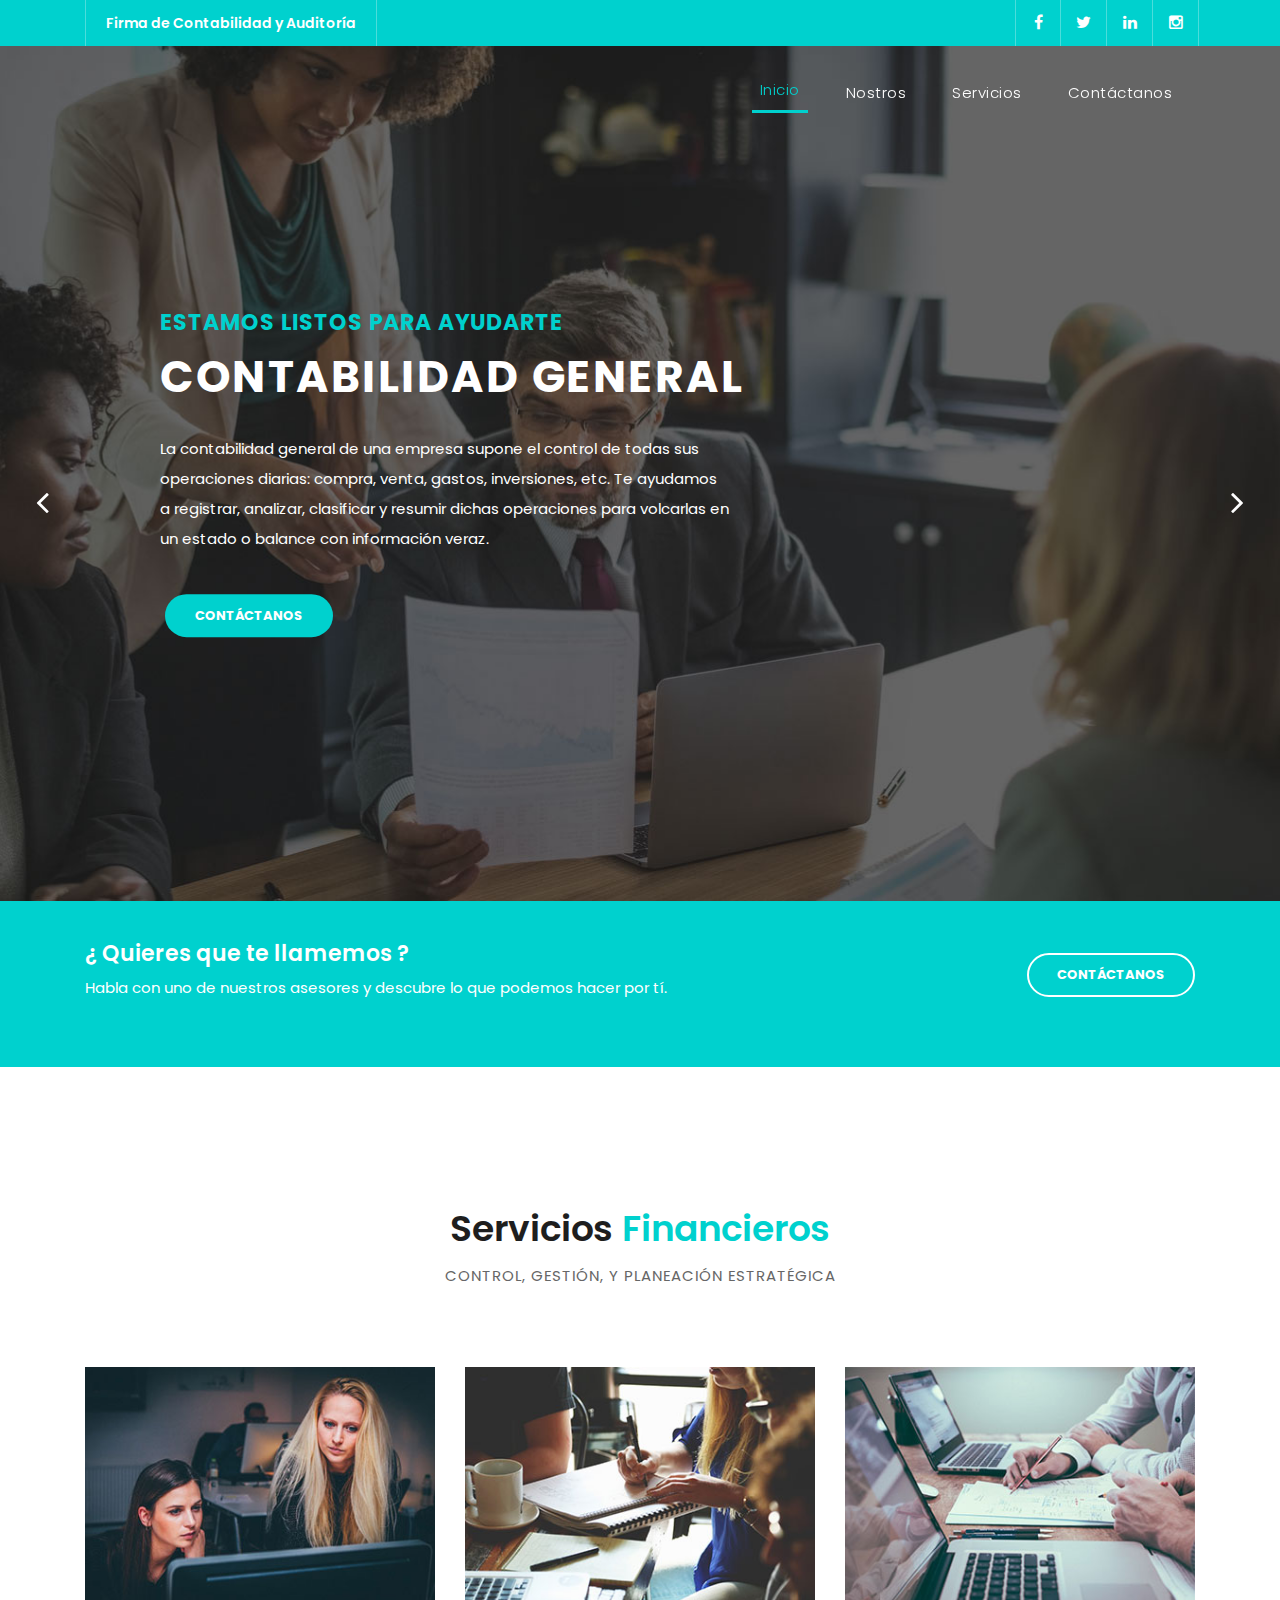
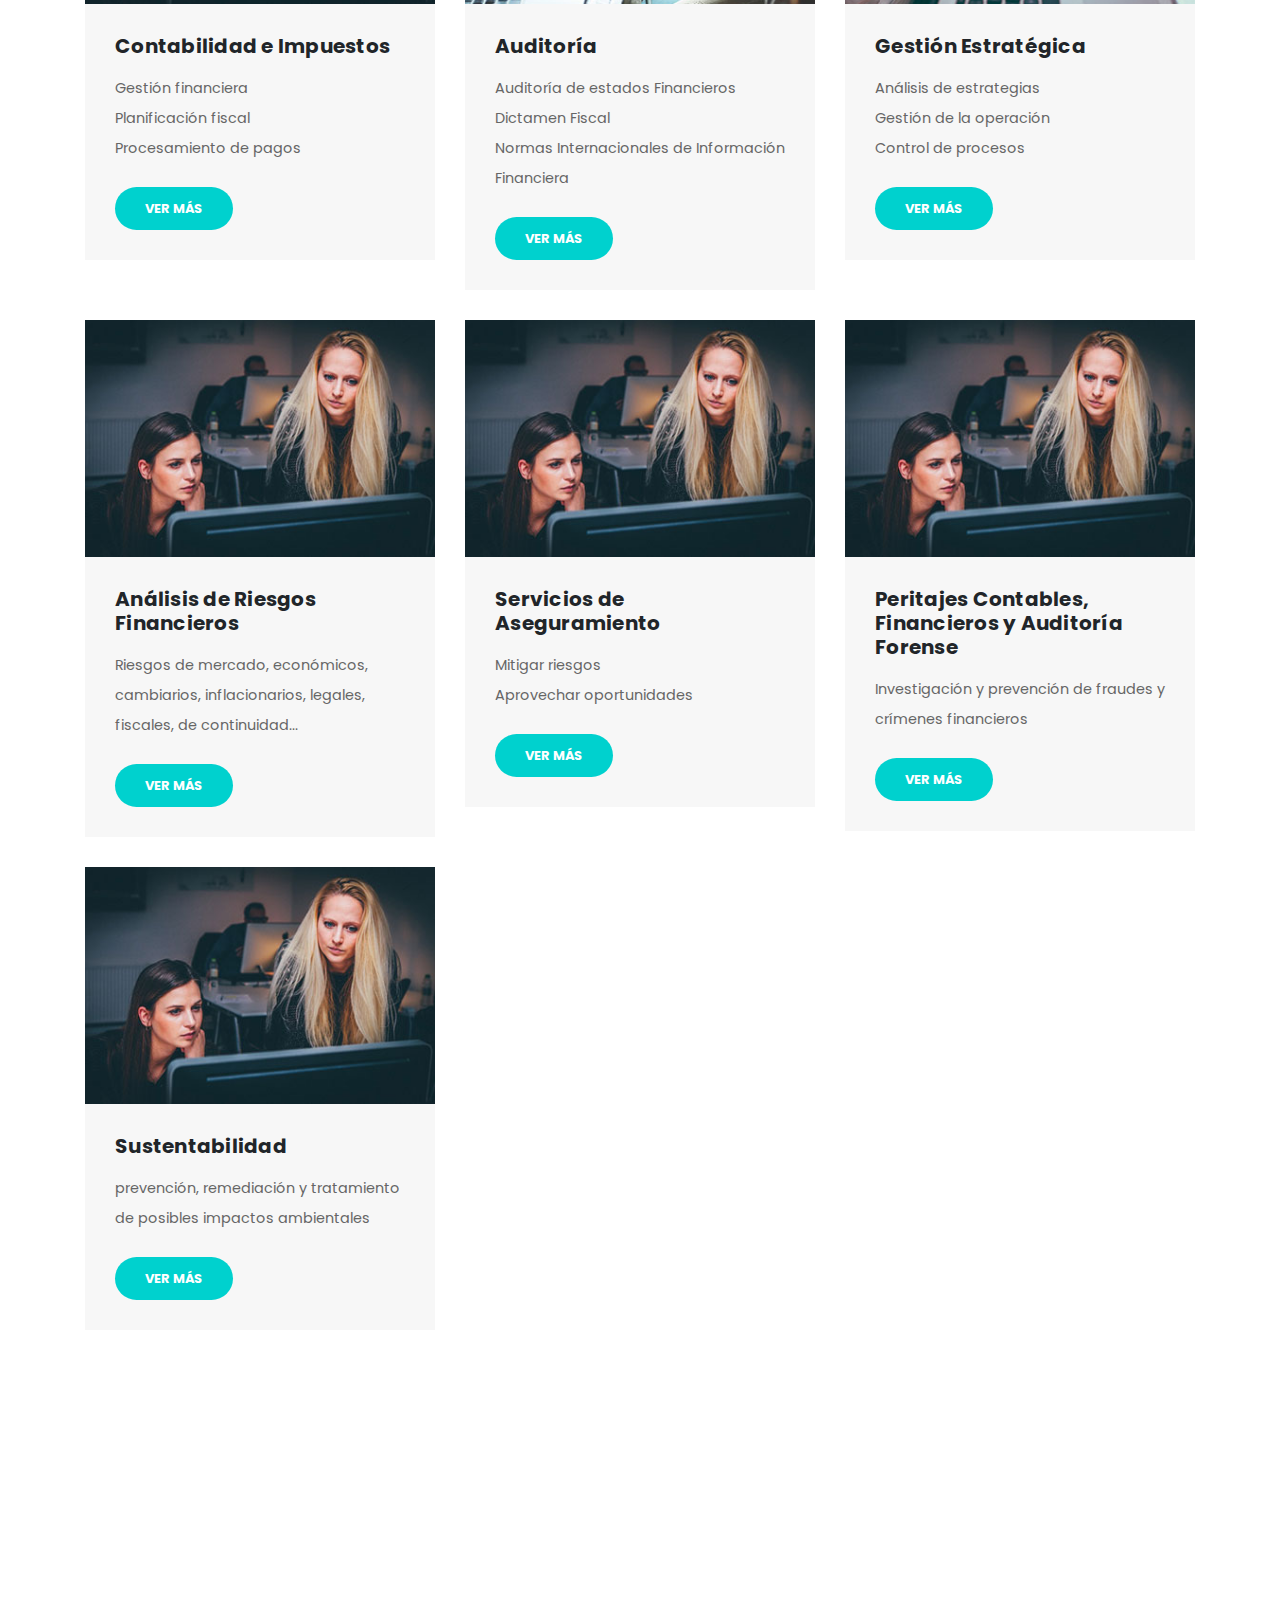
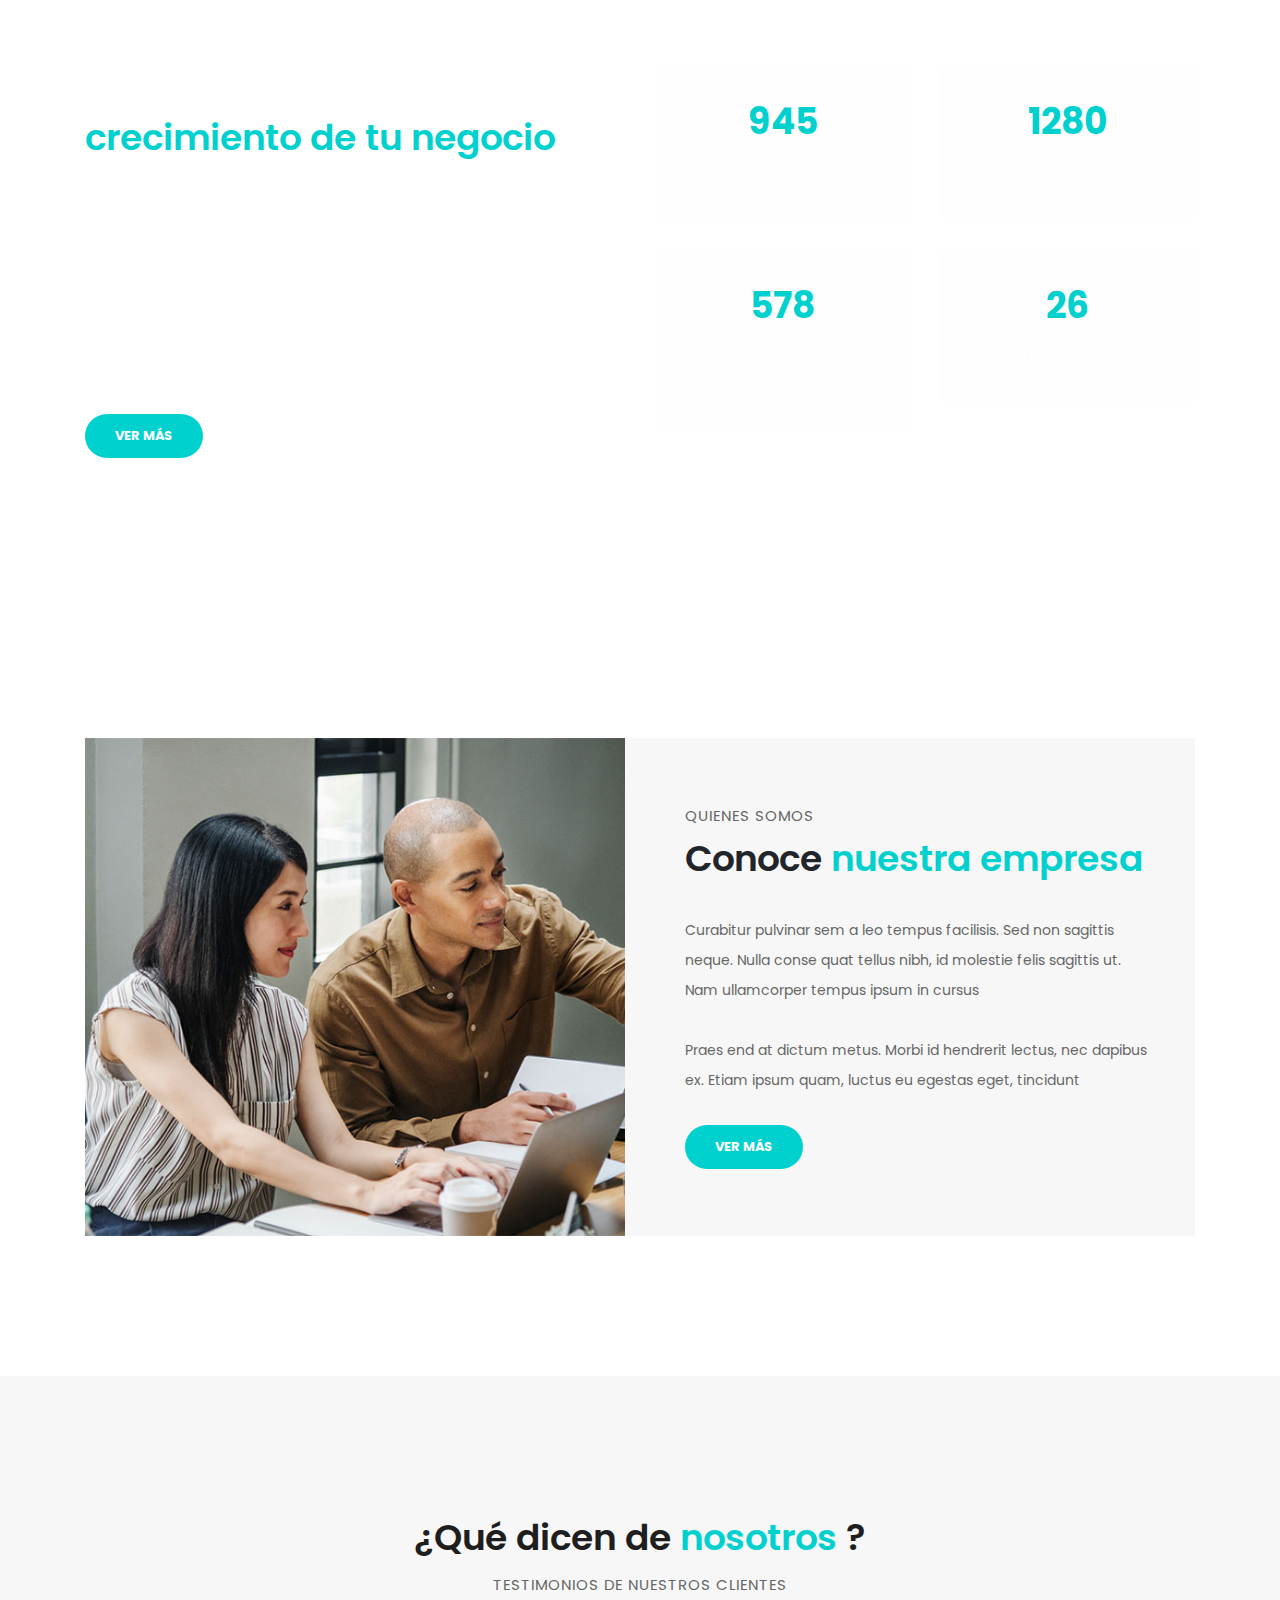
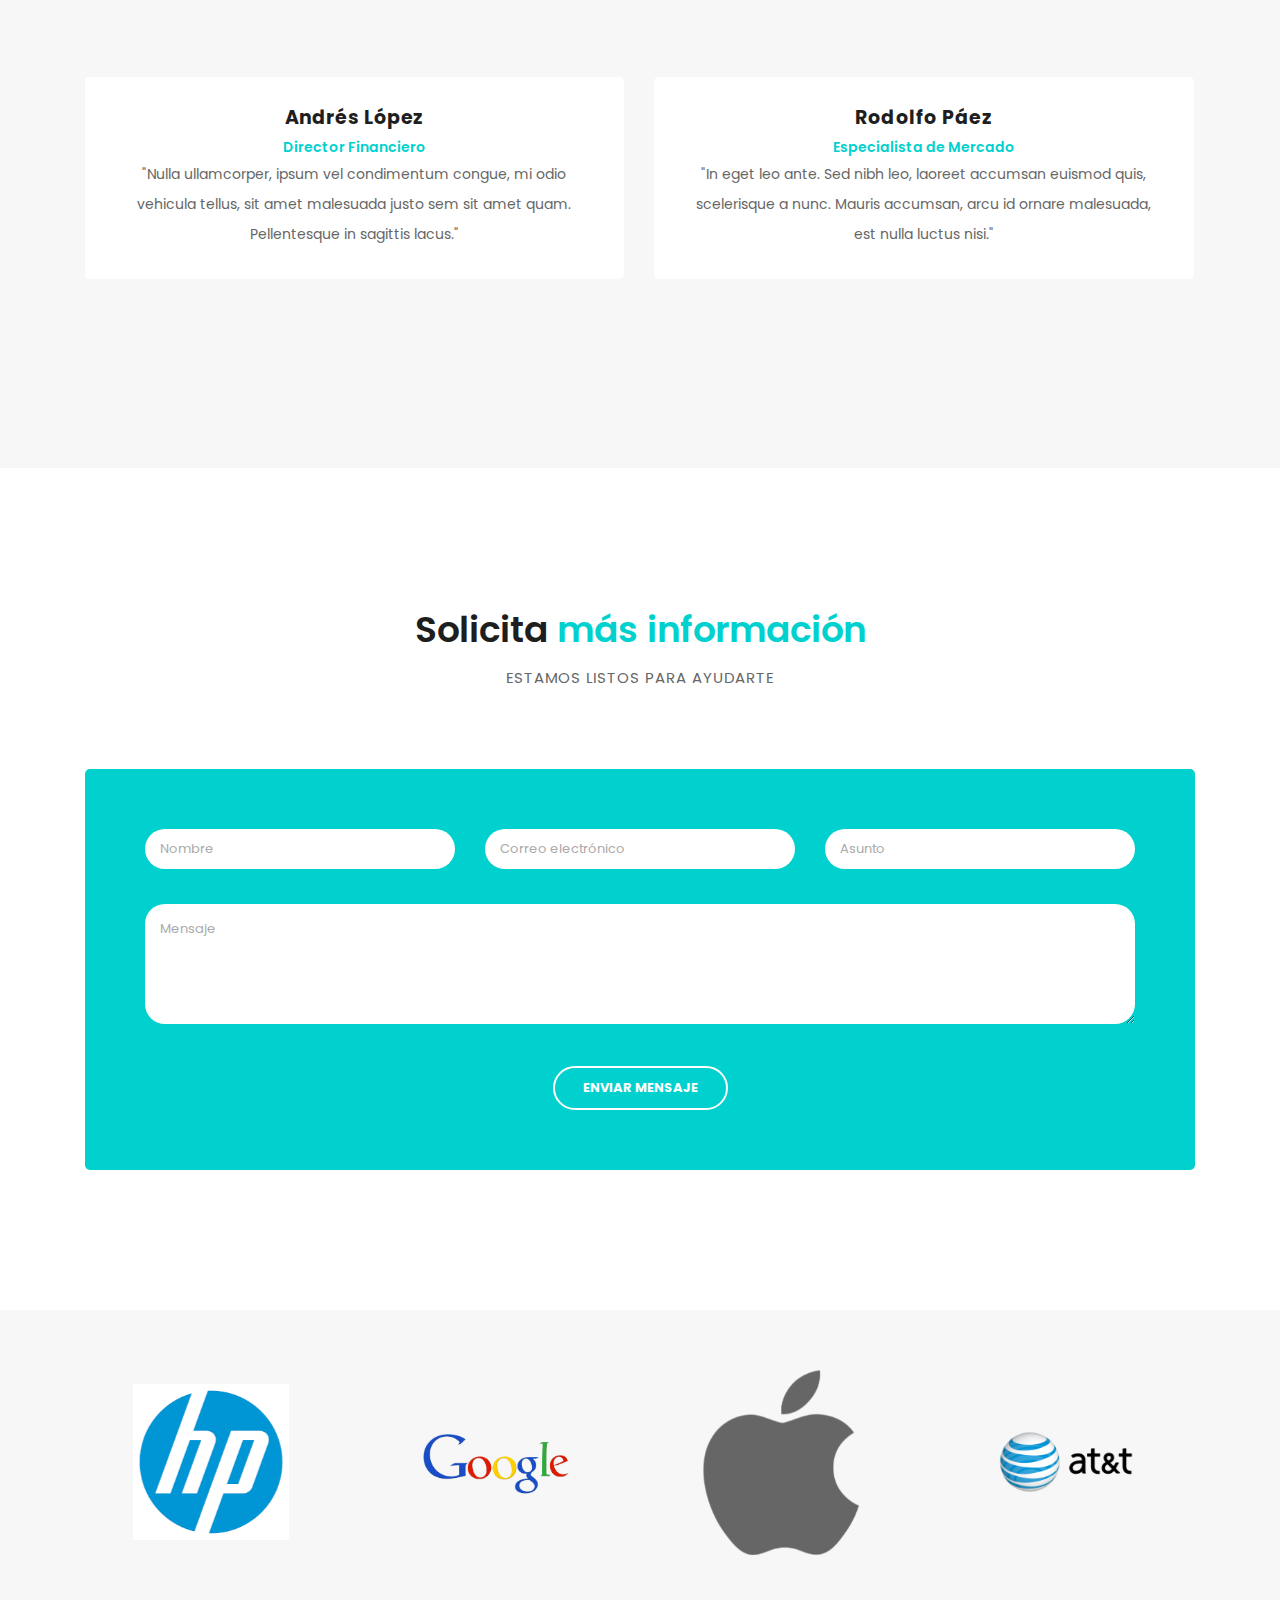
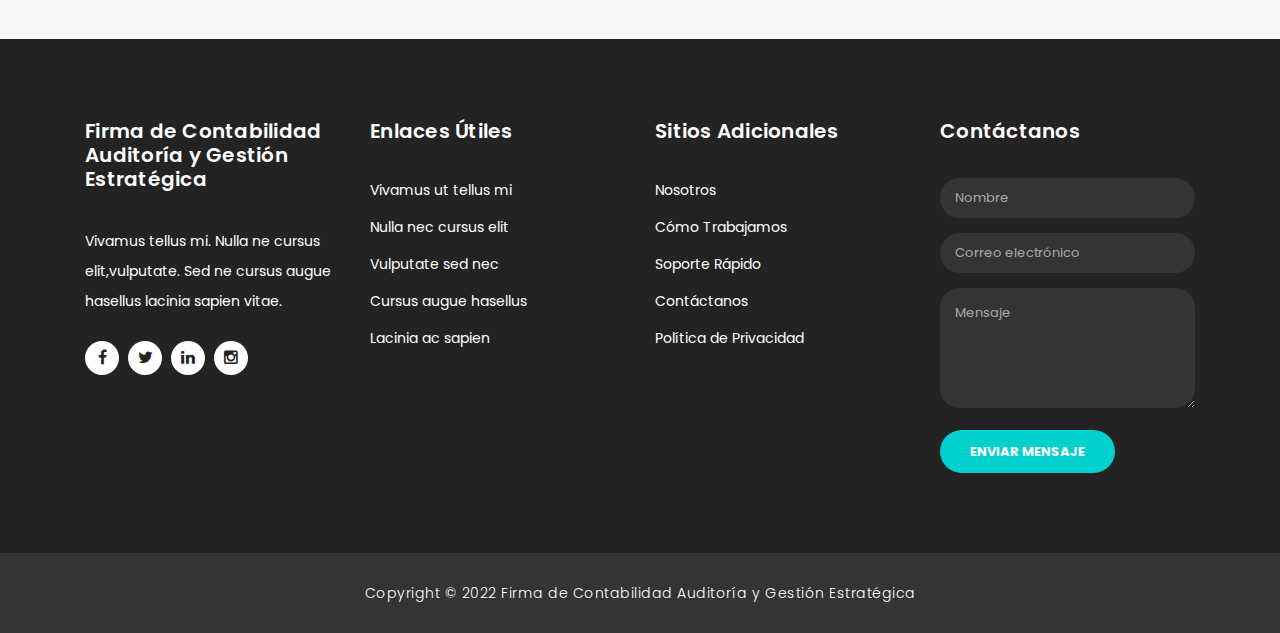
==== commit 8286a4dd: "Add files via upload" ====
--- a/index.html
+++ b/index.html
@@ -171,7 +171,7 @@
                 <li>Planificación fiscal</li>
                 <li>Procesamiento de pagos</li>
               </ul><br>
-              <a href="/services.html" class="filled-button">Ver más</a>
+              <a href="services.html" class="filled-button">Ver más</a>
             </div>
           </div>
         </div>
@@ -185,7 +185,7 @@
                 <li>Dictamen Fiscal</li>
                 <li>Normas Internacionales de Información Financiera</li>
               </ul><br>
-              <a href="/services.html" class="filled-button">Ver más</a>
+              <a href="services.html" class="filled-button">Ver más</a>
             </div>
           </div>
         </div>
@@ -199,19 +199,18 @@
                 <li>Gestión de la operación</li>
                 <li>Control de procesos</li>
               </ul><br>
-              <a href="/services.html" class="filled-button">Ver más</a>
-            </div>
-          </div>
-        </div>
-        <!-- <div class="col-md-4 margin-b-30">
+              <a href="services.html" class="filled-button">Ver más</a>
+            </div>
+          </div>
+        </div>
+        <div class="col-md-4 margin-b-30">
           <div class="service-item">
             <img src="assets/images/service_01.jpg" alt="">
             <div class="down-content">
-              <h4>Contabilidad e Impuestos</h4>
-              <ul>
-                <li>Gestión financiera</li>
-                <li>Planificación fiscal</li>
-                <li>Procesamiento de pagos</li>
+              <h4>Análisis de Riesgos Financieros</h4>
+              <ul>
+                <li>Riesgos de mercado, económicos, cambiarios, inflacionarios, legales, fiscales, de continuidad...
+                </li>
               </ul><br>
               <a href="/servicios" class="filled-button">Ver más</a>
             </div>
@@ -221,11 +220,11 @@
           <div class="service-item">
             <img src="assets/images/service_01.jpg" alt="">
             <div class="down-content">
-              <h4>Contabilidad e Impuestos</h4>
-              <ul>
-                <li>Gestión financiera</li>
-                <li>Planificación fiscal</li>
-                <li>Procesamiento de pagos</li>
+              <h4>Servicios de Aseguramiento</h4>
+              <ul>
+                <li>Mitigar riesgos</li>
+                <li>Aprovechar oportunidades</li>
+
               </ul><br>
               <a href="/servicios" class="filled-button">Ver más</a>
             </div>
@@ -235,11 +234,10 @@
           <div class="service-item">
             <img src="assets/images/service_01.jpg" alt="">
             <div class="down-content">
-              <h4>Contabilidad e Impuestos</h4>
-              <ul>
-                <li>Gestión financiera</li>
-                <li>Planificación fiscal</li>
-                <li>Procesamiento de pagos</li>
+              <h4>Peritajes Contables, Financieros y Auditoría Forense</h4>
+              <ul>
+                <li>Investigación y prevención de fraudes y crímenes financieros</li>
+
               </ul><br>
               <a href="/servicios" class="filled-button">Ver más</a>
             </div>
@@ -249,16 +247,15 @@
           <div class="service-item">
             <img src="assets/images/service_01.jpg" alt="">
             <div class="down-content">
-              <h4>Contabilidad e Impuestos</h4>
-              <ul>
-                <li>Gestión financiera</li>
-                <li>Planificación fiscal</li>
-                <li>Procesamiento de pagos</li>
+              <h4>Sustentabilidad</h4>
+              <ul>
+                <li>prevención, remediación y tratamiento de posibles impactos ambientales</li>
+
               </ul><br>
               <a href="/servicios" class="filled-button">Ver más</a>
             </div>
           </div>
-        </div> -->
+        </div>
       </div>
     </div>
   </div>
@@ -329,7 +326,7 @@
                     nibh, id molestie felis sagittis ut. Nam ullamcorper tempus ipsum in cursus<br><br>Praes end at
                     dictum metus. Morbi id hendrerit lectus, nec dapibus ex. Etiam ipsum quam, luctus eu egestas eget,
                     tincidunt</p>
-                  <a href="/about.html" class="filled-button">Ver más</a>
+                  <a href="/fcag/about.html" class="filled-button">Ver más</a>
                 </div>
               </div>
             </div>
